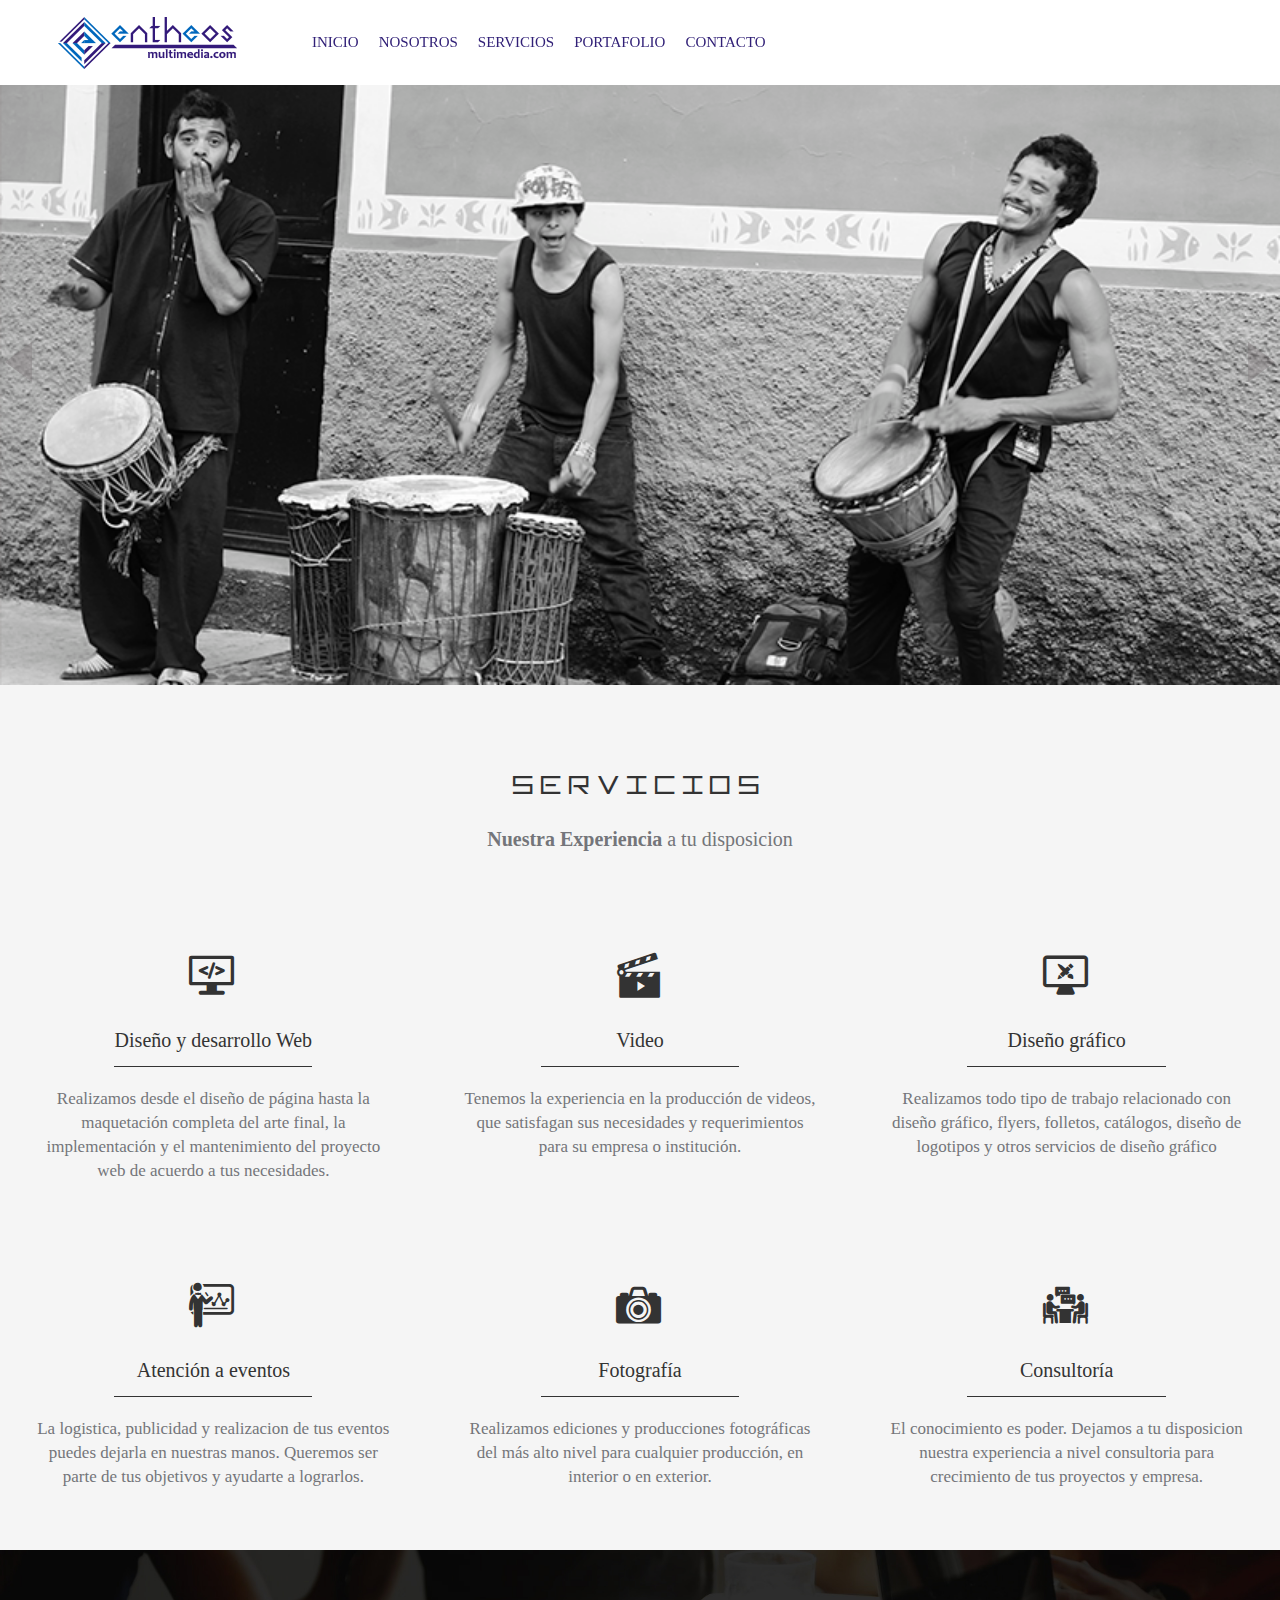
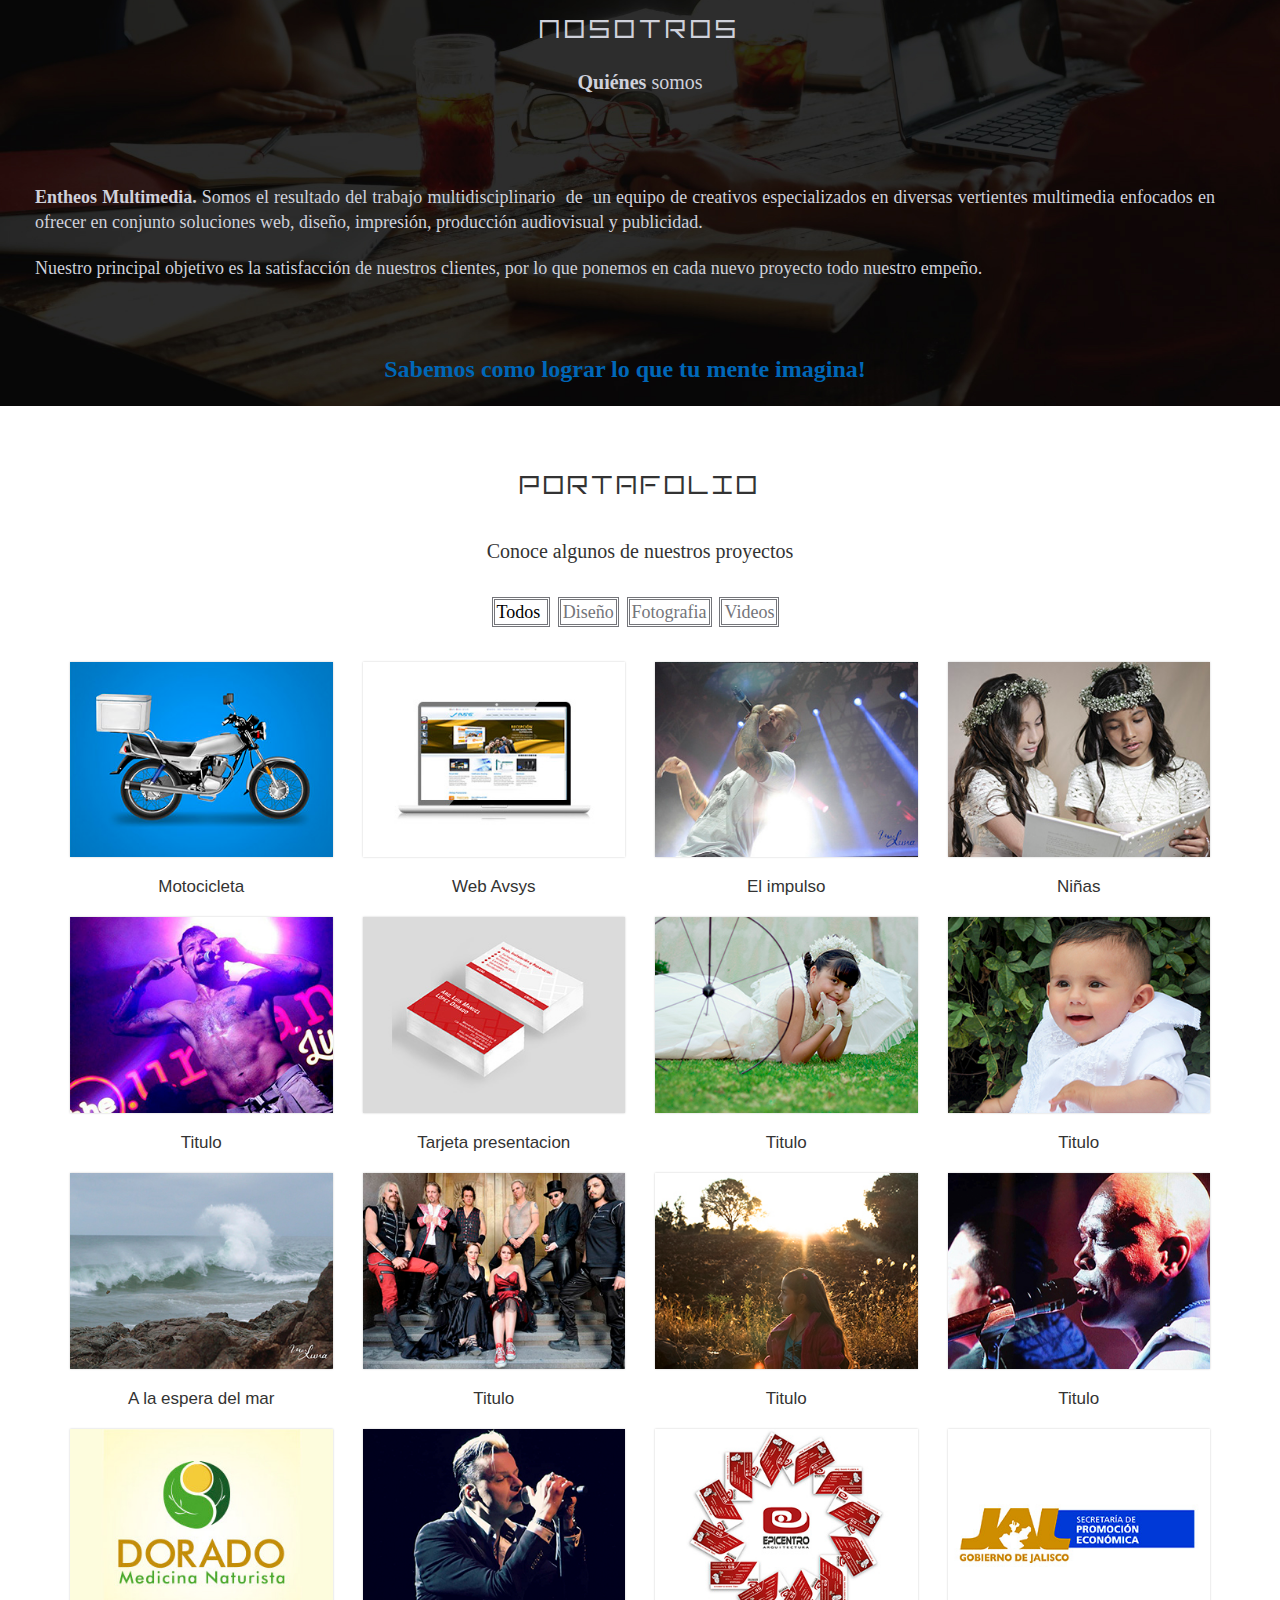
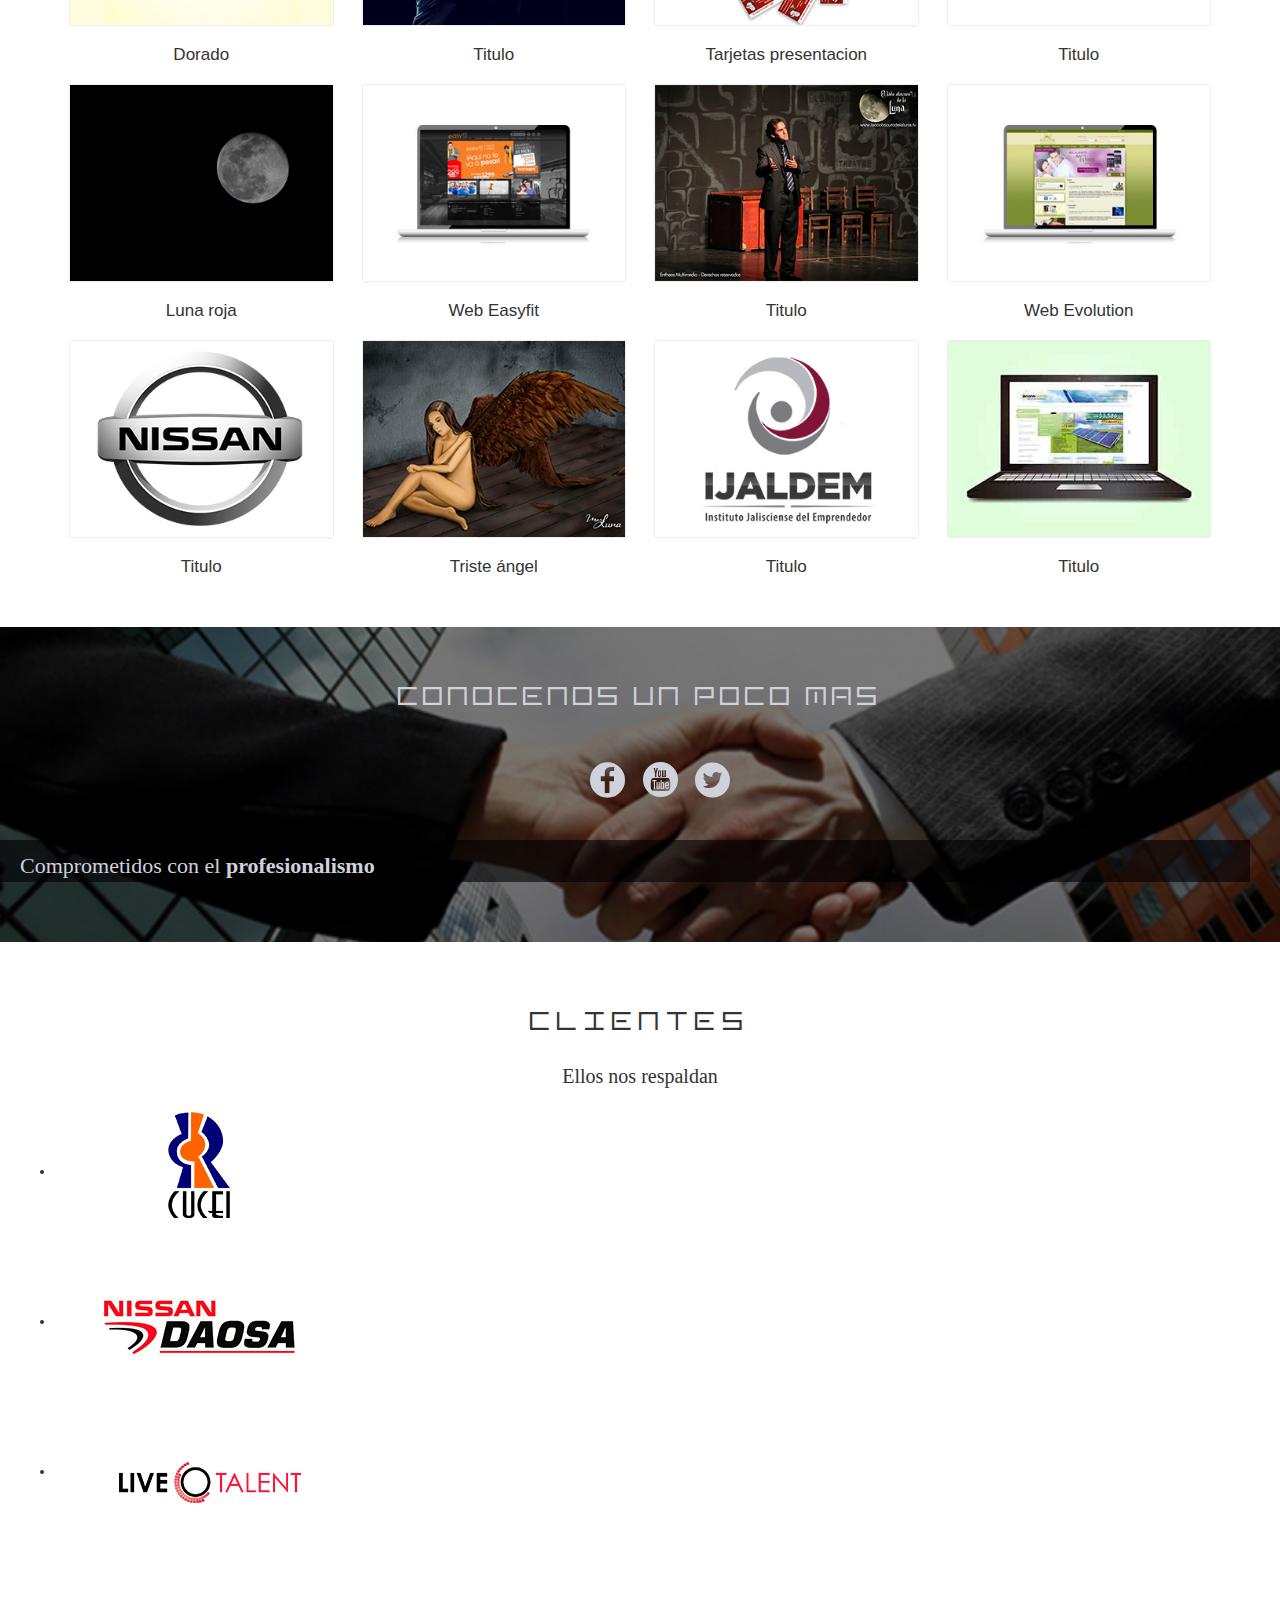
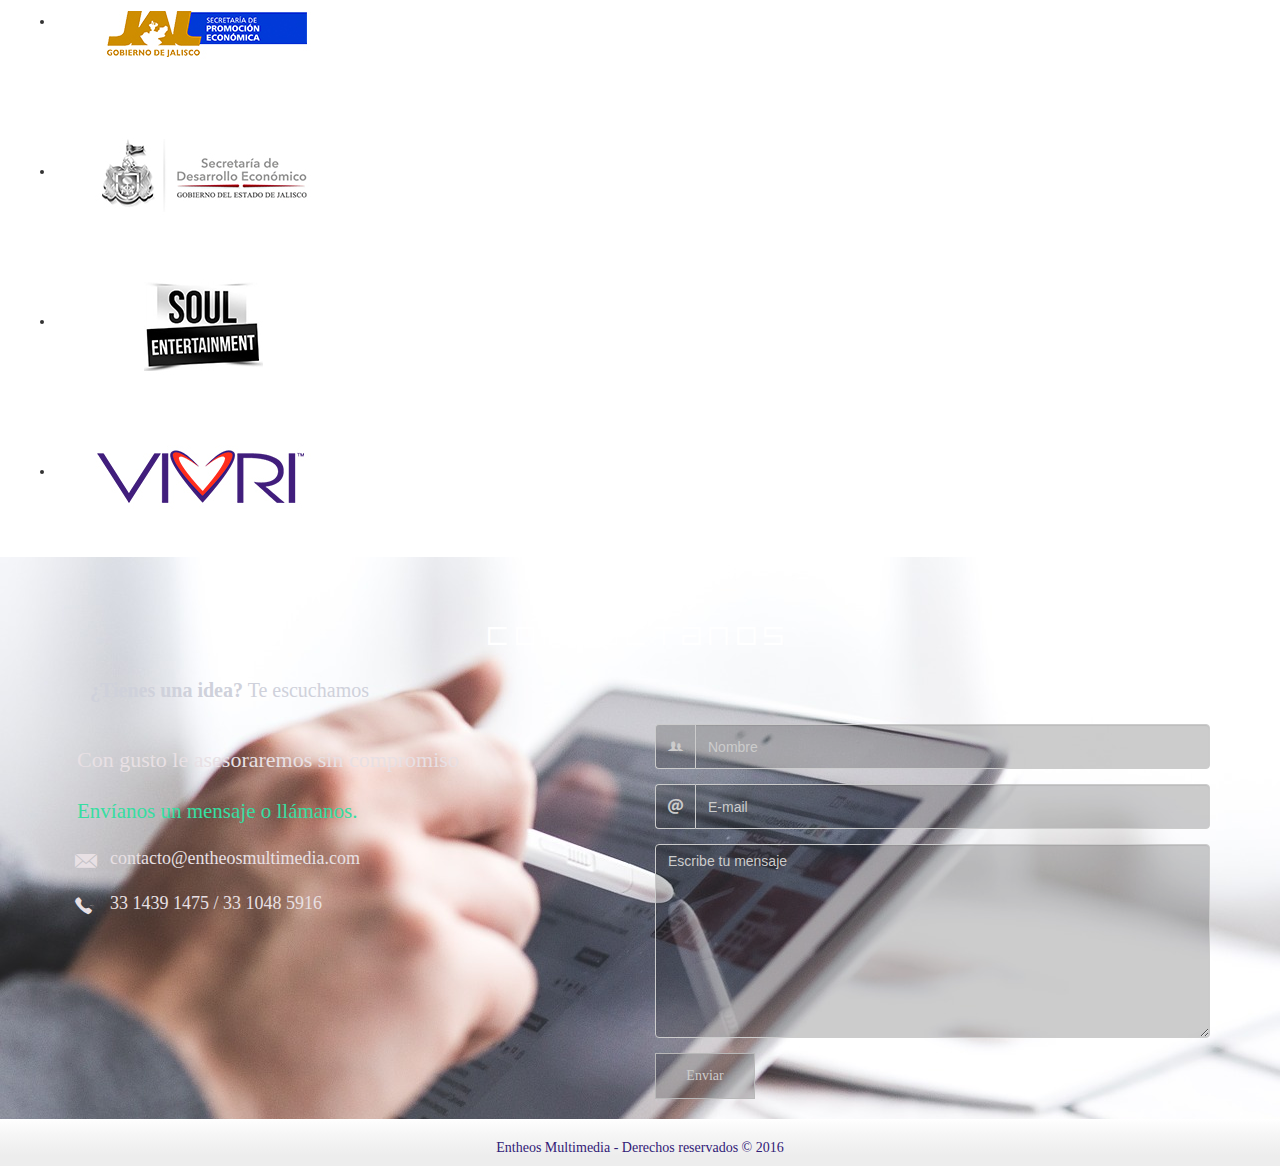
==== index.html @ ba5bb8fc "first commit" ====
﻿ <!DOCTYPE html>
<html lang="en">

  <head>
     <meta name="description" content="" />
    <meta charset="utf-8">
    <meta http-equiv="X-UA-Compatible" content="IE=edge">
    <meta name="description" content="Entheos Multimedia">
    <meta name="viewport" content="width=device-width, initial-scale=1">
    <title>Entheos multimedia</title>

    <!-- vo -->
    <link rel="stylesheet" type="text/css" href="css/jquery.fancybox.css">

    <link href="http://maxcdn.bootstrapcdn.com/font-awesome/4.4.0/css/font-awesome.min.css" rel="stylesheet">
    <!--f  vo -->

    <script src="https://code.jquery.com/jquery-2.2.4.js" integrity="sha256-iT6Q9iMJYuQiMWNd9lDyBUStIq/8PuOW33aOqmvFpqI=" crossorigin="anonymous"></script>
 
     
    <script src="js/jarallax.js"></script>

    <link href="https://maxcdn.bootstrapcdn.com/bootstrap/3.3.7/css/bootstrap.min.css" rel="stylesheet" />
     
    <link rel="stylesheet" type="text/css" href="css/styleSl.css" />
    <link rel="stylesheet" href="css/section.css" />
    <link rel="stylesheet" href="css/responsive.css" />
    <link rel="stylesheet" href="css/fuentes.css" />
    <link rel="stylesheet" href="css/flaticon.css" />
    <link href="css/jquery.bxslider.css" rel="stylesheet" />
     



    <script src="js/JsScript.js"></script>
    <script src="js/main.js"></script><!-- desplaza-->    
    <script src="js/isotope.min.js"></script> <!--botom de galeria -->
    <script src="js/jquery.fancybox.pack.js"></script> <!-- de galeria -->
    <script src="js/mainfancybox.js"></script><!-- de galeria -->


<!-- 
     <style type="text/css">
        .os-animation{
            opacity: 0;
        }
        .os-animation.animated{
            opacity: 1;
        }
    </style>

    <script type="text/javascript">//<![CDATA[
        $(function(){
            function onScrollInit( items, trigger ) {
                items.each( function() {
                var osElement = $(this),
                    osAnimationClass = osElement.attr('data-os-animation'),
                    osAnimationDelay = osElement.attr('data-os-animation-delay');

                    osElement.css({
                        '-webkit-animation-delay':  osAnimationDelay,
                        '-moz-animation-delay':     osAnimationDelay,
                        'animation-delay':          osAnimationDelay
                    });
                    var osTrigger = ( trigger ) ? trigger : osElement;

                    osTrigger.waypoint(function() {
                        osElement.addClass('animated').addClass(osAnimationClass);
                        },{
                            triggerOnce: true,
                            offset: '90%'
                    });
                });
            }
            onScrollInit( $('.os-animation') );
            onScrollInit( $('.staggered-animation'), $('.staggered-animation-container') );
});//]]>
    </script>
-->

  </head>

  <body>
   

    <!-- Navigation -->
    <nav class="navbar navbar-inverse navbar-fixed-top" role="navigation">
      <div class="container co">
        <div class="navbar-header">
          <button type="button" class="navbar-toggle collapsed" data-toggle="collapse" data-target="#bs-example-navbar-collapse-1">
            <span class="sr-only">Toggle navigation</span>
            <span class="icon-bar"></span>
            <span class="icon-bar"></span>
            <span class="icon-bar"></span>
          </button>
          <a class="navbar-brand" href="#">
            <img class="img-responsive" src="images/Logo.png" class="logo" >
          </a>
        </div>

        <div class="collapse navbar-collapse" id="bs-example-navbar-collapse-1">
          <ul class="nav navbar-nav">
            <li class="hid-menu" id="op-ho"><a href="#"> INICIO</a></li>
            <li class="hid-menu" id="op-no"><a href="#"> NOSOTROS</a></li>
            <li class="hid-menu" id="op-se"><a href="#"> SERVICIOS</a></li>
            <li class="hid-menu" id="op-po"><a href="#"> PORTAFOLIO</a></li>
            <li class="hid-menu" id="op-co"><a href="#"> CONTACTO</a></li>
          </ul>
        </div>
      </div>
    </nav>
    <!-- F Navigation -->
    <!--   slideshow -->
    <div class="sp-slideshow">
      <div class="sp-content">
        <ul class="sp-slider clearfix">
          <li class="slide"><img src="images/image2.png"  height="300" width="800" /></li>
          <li class="slide"><img src="images/image2.jpg" height="400" width="800" /></li>
          <li class="slide"><img src="images/imagea2.jpg" height="400" width="800" /></li>
        </ul>
        <div class="left"></div>
        <div class="right"></div>
        </div>   

    </div>
    <!-- F Slideshow -->


    <!--Section servicios-->
  <section   id="services">
      <div class="container-fluid contenedor">
            <div class="row">
                <div class="col-sm-12 col-xs-12">

                   <h1  class="os-animation" data-os-animation="fadeInDown" data-os-animation-delay="1s"  id="title-serv">SERVICIOS</h1>
                   <p  class="os-animation text-center" data-os-animation="fadeInDown" data-os-animation-delay="1s"  id="sub-ser"><span > <strong >Nuestra Experiencia</strong> </span>a tu disposicion</p>

                </div>
             </div>

             <div class="row">

               <div class="col-lg-4 col-md-4  col-sm-4 text-center os-animation" data-os-animation="fadeInUp" data-os-animation-delay="1.5s"  id="box5">
                  <div id="diamond"><i class="icons flaticon-web-programming"></i></div>
                     <span> <h4>Diseño y desarrollo Web</h4><hr id="line-iz"></hr>
                      <p>Realizamos desde el diseño de página hasta la maquetación completa del arte final, la implementación y el mantenimiento del proyecto web de acuerdo a tus necesidades.
                      </p>
                     </span>
                </div>

              <div class="col-lg-4 col-md-4  col-sm-4 text-center os-animation" data-os-animation="fadeInUp" data-os-animation-delay="1.5s" id="box2">
                   <div id="diamond"><i class="icons flaticon-playbutton17"></i></div>
                        <span> <h4>Video</h4><hr id="line-iz"></hr>
                        <p> Tenemos la experiencia en la producción de videos, que satisfagan sus necesidades y requerimientos para su empresa o institución.
                        </p>
                        </span>
                </div>
                <div class="col-lg-4 col-md-4  col-sm-4 text-center os-animation" data-os-animation="fadeInUp" data-os-animation-delay="1.5s" id="box3">
                    <div id="diamond"><i class="icons flaticon-website18"></i></div>
                        <span><h4>Diseño gráfico</h4><hr id="line-iz"></hr>
                         <p> Realizamos todo tipo de trabajo relacionado con diseño  gráfico, flyers, folletos, catálogos, diseño de logotipos y otros servicios de diseño gráfico
                         </p>
                        </span>
                </div>
            </div>


              <div class="row">
           <div class="col-lg-4 col-md-4  col-sm-4 text-center os-animation" data-os-animation="fadeInUp" data-os-animation-delay="1.5s" id="box4">
                   <div id="diamond"><i class="icons flaticon-businessman158" id="box4"></i></div>
            <span> <h4>Atención a eventos</h4><hr id="line-iz"></hr>
            <p>La logistica, publicidad y realizacion de tus eventos puedes dejarla en nuestras manos.
        Queremos ser parte de tus objetivos y ayudarte a lograrlos.
            </p>
           </span>

                 </div>
               <div class="col-lg-4 col-md-4  col-sm-4 text-center os-animation" data-os-animation="fadeInUp" data-os-animation-delay="1.5s" id="box1">
                   <div id="diamond"><i class="icons flaticon-photo226"></i></div>
                     <span> <h4>Fotografía</h4><hr id="line-iz"></hr>
                       <p>Realizamos ediciones y producciones fotográficas del más alto nivel para cualquier producción, en interior o en exterior.
                        </p>
                     </span>

                 </div>
                <div class="col-lg-4 col-md-4  col-sm-4 text-center os-animation" data-os-animation="fadeInUp" data-os-animation-delay="1.5s" id="box6">
                    <div id="diamond"><i class="icons flaticon-men16"></i></div>
          <span> <h4>Consultoría</h4> <hr id="line-iz"></hr>
           <p>El conocimiento es poder. Dejamos a tu disposicion nuestra experiencia a
       nivel consultoria para crecimiento de tus proyectos y empresa.
           </p>
          </span>
                </div>
            </div>
            </div>


  </section>
    <!-- F Section servicios-->
    <!-- Section Quienes-->
  <!-- <div class="jarallax"  style="background-image: url(images/immage3.jpg );"> </div> -->
    <section class="jarallax"  style="background-image: url(images/immage3.jpg );" id="nosotros">
       <div class="container-fluid ">
          <div class="row">
              <div class="col-sm-12 col-xs-12">
                <h1 class="os-animation" data-os-animation="fadeInDown" data-os-animation-delay="1s"  id="title-we">NOSOTROS</h1>
                <p class="text-center os-animation" data-os-animation="fadeInDown" data-os-animation-delay="1.1s"  id="sub-who"><span > <strong >Quiénes</strong> </span>somos</p>

             </div>
           </div>
         <div class="row ">

            <div class="col-xs-12 col-sm-12 os-animation" data-os-animation="fadeInLeft" data-os-animation-delay="1.5s"  id="cont-desc">
                <article class="ar" style="text-align:justify; padding-right:30px; padding-top:58px;">
                    <p   class="artic" style="text-align:justify;"><strong>Entheos Multimedia.</strong> Somos el resultado del trabajo multidisciplinario  de  un equipo de creativos especializados en diversas vertientes multimedia enfocados en ofrecer en conjunto
                     soluciones web, diseño, impresión, producción audiovisual y publicidad.</p>
                    <p class="artic" style="text-align:justify;">Nuestro principal objetivo es la satisfacción de nuestros clientes,
                     por lo que ponemos en cada nuevo proyecto todo nuestro empeño.</p>
                    <br> <br>
                   <p class="text-center os-animation" data-os-animation="fadeInLeft" data-os-animation-delay="2s"  id="artic-p"> <strong>  Sabemos como lograr lo que tu mente imagina!</strong></p>
                 </article>
               </div>
              
           </div>
               </div>
</section>

     <!-- F Section Quienes-->



     <!--Section Portafolio-->
  <section class="filtros">
    <div class="container">
        <div class="row">
            <div class="col-sm-12 col-xs-12" >

             <h1 class="text-center os-animation" data-os-animation="fadeInDown" data-os-animation-delay="1s" id="title-port">PORTAFOLIO</h1>
                     <h2 class="text-center os-animation" data-os-animation="fadeInDown" data-os-animation-delay="1s">Conoce algunos de nuestros proyectos</h2>

                <div class="filter-container isotopeFilters">
                    <ul class="list-inline filter">
                        <li class="active os-animation" data-os-animation="fadeInLeft" data-os-animation-delay="1.5s"><a href="#" data-filter="*">Todos </a><span></span></li>
                        <li class="os-animation" data-os-animation="fadeInLeft" data-os-animation-delay="1.5s"><a href="#" data-filter=".diseno">Diseño</a><span></span></li>
                        <li class="os-animation" data-os-animation="fadeInRight" data-os-animation-delay="1.5s"><a href="#" data-filter=".foto">Fotografia</a><span></span></li>
                        <li class="os-animation" data-os-animation="fadeInRight" data-os-animation-delay="1.5s"><a href="#" data-filter=".video">Videos</a><span></span></li>
                    </ul>
                </div>

            </div>
        </div>
    </div>
</section>

<section class="portafolio">
    <div class="container">
        <div class="row">
            <div class="isotopeContainer">

            <div class="col-xs-6 col-sm-3 isotopeSelector diseno">
                <article class="">
                    <figure>
                       <img src="images/photo-diseno-moto.jpg" alt="">
                        <div class="over-opaci">
                            <div class="inner"></div>
                        </div>

                        <div class="hid">
                           <div class="cont-text">

                               <p class="text-desc">Ilustración digital realista con Photoshop e Ilustrador</p>

                            </div>
                                <div class="cont-hid icon">

                                    <a class="fancybox-pop" rel="diseno" href="images/diseno-moto.jpg"><i class="fa fa-search"></i></a>


                                </div>

                        </div>

                    </figure>
                       <div class="pading"><a>Motocicleta</a></div>

                </article>
            </div>
            <div class="col-xs-6 col-sm-3 isotopeSelector diseno">
                <article class="">
                    <figure>
                       <img src="images/photo-diseno-pagina1.jpg" alt="">
                        <div class="over-opaci">
                            <div class="inner"></div>
                        </div>


                        <div class="hid">
                           <div class="cont-text">

                               <p class="text-desc">Diseño</p>

                            </div>
                                <div class="cont-hid icon">

                                    <a class="fancybox-pop" rel="diseno" href="images/diseno-pagina1.jpg"><i class="fa fa-search"></i></a>


                                </div>

                        </div>

                    </figure>
                       <div class="pading"><a>Web Avsys</a></div>

                </article>
            </div>

             <div class="col-xs-6 col-sm-3 isotopeSelector foto">
                <article>
                    <figure>
                        <img src="images/photo-diseno-calle.jpg" alt="">
                        <div class="over-opaci">
                             <div class="inner"></div>
                        </div>
                        <div class="hid">
                           <div class="cont-text">

                               <p class="text-desc">Concierto de Calle 13</p>

                            </div>
                                <div class="cont-hid icon">

                                    <a class="fancybox-pop" rel="foto" href="images/photo-calle.jpg"><i class="fa fa-search"></i></a>


                                </div>

                        </div>
                    </figure>
                      <div class="pading"><a>El impulso</a></div>

                </article>
            </div>

            <div class="col-xs-6 col-sm-3 isotopeSelector foto">
                <article class="">
                    <figure>
                        <img src="images/photo-entheos-e9.jpg" alt="">
                        <div class="over-opaci">
                            <div class="inner"></div>
                        </div>
                        <div class="hid">
                           <div class="cont-text">


                               <p class="text-desc">Primera Comunion</p>

                            </div>
                                <div class="cont-hid icon">

                                    <a class="fancybox-pop" rel="foto" href="images/entheos-e9.jpg"><i class="fa fa-search"></i></a>


                                </div>

                        </div>

                    </figure>

                    <div class="pading"><a>Niñas</a></div>
                </article>
            </div>


             <div class="col-xs-6 col-sm-3 isotopeSelector foto">
                <article class="">
                    <figure>
                        <img src="images/photo-entheos-e6.jpg" alt="">
                        <div class="over-opaci">
                            <div class="inner"></div>
                        </div>

                        <div class="hid">
                           <div class="cont-text">

                               <p class="text-desc">Descripcion</p>

                            </div>
                                <div class="cont-hid icon">

                                    <a class="fancybox-pop" rel="foto" href="images/entheos-e6.jpg"><i class="fa fa-search"></i></a>


                                </div>

                        </div>

                    </figure>
                     <div class="pading"><a>Titulo</a></div>

                </article>
            </div>
                <div class="col-xs-6 col-sm-3 isotopeSelector diseno">
                <article class="">
                    <figure>
                       <img src="images/photo-diseno-tarjeta.jpg" alt="">
                        <div class="over-opaci">
                            <div class="inner"></div>
                        </div>

                          <div class="hid">
                           <div class="cont-text">

                               <p class="text-desc">Diseño de tarjetas para proyectos en acero inoxidable, aluminio y cristal</p>

                            </div>
                                <div class="cont-hid icon">

                                    <a class="fancybox-pop" rel="diseno" href="images/diseno-tarjeta.jpg"><i class="fa fa-search"></i></a>
                                </div>

                        </div>

                    </figure>
                       <div class="pading"><a>Tarjeta presentacion</a></div>

                </article>
            </div>
               <div class="col-xs-6 col-sm-3 isotopeSelector foto">
                <article class="">
                    <figure>
                        <img src="images/photo-entheos-e15.jpg" alt="">
                        <div class="over-opaci">
                            <div class="inner"></div>
                        </div>

                         <div class="hid">
                           <div class="cont-text">

                               <p class="text-desc">Descripcion</p>

                            </div>
                                <div class="cont-hid icon">

                                    <a class="fancybox-pop" rel="foto" href="images/entheos-e15.jpg"><i class="fa fa-search"></i></a>


                                </div>

                        </div>


                    </figure>
                  <div class="pading"><a>Titulo</a></div>

                </article>
            </div>
            <div class="col-xs-6 col-sm-3 isotopeSelector foto">
                <article class="">
                    <figure>
                        <img src="images/photo-entheos-e12.jpg" alt="">
                        <div class="over-opaci">
                            <div class="inner"></div>
                        </div>

                        <div class="hid">
                           <div class="cont-text">

                               <p class="text-desc">Descripcion</p>

                            </div>
                                <div class="cont-hid icon">

                                    <a class="fancybox-pop" rel="foto" href="images/entheos-e12.jpg"><i class="fa fa-search"></i></a>


                                </div>

                        </div>

                    </figure>
                     <div class="pading"><a>Titulo</a></div>

                </article>
            </div>
                      <div class="col-xs-6 col-sm-3 isotopeSelector foto">
                <article class="">
                    <figure>
                        <img src="images/photo-entheos-e3.jpg" alt="">
                        <div class="over-opaci">
                            <div class="inner"></div>
                        </div>

                        <div class="hid">
                           <div class="cont-text">

                               <p class="text-desc">Fotografía panoramica de la playa San Pancho, Vallarta</p>

                            </div>
                                <div class="cont-hid icon">

                                    <a class="fancybox-pop" rel="foto" href="images/entheos-e3.jpg"><i class="fa fa-search"></i></a>


                                </div>

                        </div>

                    </figure>
                     <div class="pading"><a>A la espera del mar</a></div>

                </article>
            </div>
                 <div class="col-xs-6 col-sm-3 isotopeSelector video">
                <article class="">
                    <figure>
                        <img src="images/video-terion.jpg" alt="">
                        <div class="over-opaci">
                            <div class="inner"></div>
                        </div>
                         <div class="hid">
                           <div class="cont-text">

                               <p class="text-desc">Descripcion</p>

                            </div>
                                <div class="cont-hid icon">

                                    <a class="fancybox-popv" rel="video" href="https://www.youtube.com/embed/kZeywvm3n88?autoplay=1"><i class="fa fa-youtube-play"></i></a>
                                </div>

                        </div>

                    </figure>
              <div class="pading"><a>Titulo</a></div>

                </article>
            </div>

                <div class="col-xs-6 col-sm-3 isotopeSelector foto">
                <article class="">
                    <figure>
                        <img src="images/photo-entheos-e13.jpg" alt="">
                        <div class="over-opaci">
                            <div class="inner"></div>
                        </div>


                         <div class="hid">
                           <div class="cont-text">

                               <p class="text-desc">Descpircion</p>

                            </div>
                                <div class="cont-hid icon">

                                    <a class="fancybox-pop" rel="foto" href="images/entheos-e13.jpg"><i class="fa fa-search"></i></a>


                                </div>

                        </div>


                    </figure>
                 <div class="pading"><a>Titulo</a></div>

                </article>
            </div>
                <div class="col-xs-6 col-sm-3 isotopeSelector foto">
                <article class="">
                    <figure>
                        <img src="images/photo-entheos-e14.jpg" alt="">
                        <div class="over-opaci">
                            <div class="inner"></div>
                        </div>



                        <div class="hid">
                           <div class="cont-text">

                               <p class="text-desc">Descripcion</p>

                            </div>
                                <div class="cont-hid icon">

                                    <a class="fancybox-pop" rel="foto" href="images/entheos-e14.jpg"><i class="fa fa-search"></i></a>


                                </div>

                        </div>

                    </figure>
                 <div class="pading"><a>Titulo</a></div>

                </article>
            </div>
            <div class="col-xs-6 col-sm-3 isotopeSelector diseno">
                <article class="">
                    <figure>
                        <img src="images/photo-diseno-dorado.jpg" alt="">
                        <div class="over-opaci">
                            <div class="inner"></div>
                        </div>

                         <div class="hid">
                           <div class="cont-text">

                               <p class="text-desc">Diseño de logo para consultorio de medicina naturista</p>

                            </div>
                                <div class="cont-hid icon">

                                    <a class="fancybox-pop" rel="diseno" href="images/diseno-dorado.jpg"><i class="fa fa-search"></i></a>


                                </div>

                        </div>

                    </figure>
                   <div class="pading"><a>Dorado</a></div>

                </article>
            </div>
            <div class="col-xs-6 col-sm-3 isotopeSelector foto">
                <article class="">
                    <figure>
                        <img src="images/photo-entheos-e2.jpg" alt="">
                        <div class="over-opaci">
                            <div class="inner"></div>
                        </div>



                        <div class="hid">
                           <div class="cont-text">

                               <p class="text-desc">Descripcion</p>

                            </div>
                                <div class="cont-hid icon">

                                    <a class="fancybox-pop" rel="foto" href="images/entheos-e2.jpg"><i class="fa fa-search"></i></a>


                                </div>

                        </div>

                    </figure>
                    <div class="pading"><a>Titulo</a></div>
                </article>
            </div>

            <div class="col-xs-6 col-sm-3 isotopeSelector diseno">
                <article class="">
                    <figure>
                       <img src="images/photo-diseno-marca.jpg" alt="">
                        <div class="over-opaci">
                            <div class="inner"></div>
                        </div>


                        <div class="hid">
                           <div class="cont-text">

                               <p class="text-desc">Diseño de tarjetas e identidad corporativa</p>

                            </div>
                                <div class="cont-hid icon">

                                    <a class="fancybox-pop" rel="diseno" href="images/diseno-marca.jpg"><i class="fa fa-search"></i></a>


                                </div>

                        </div>

                    </figure>
                         <div class="pading"><a>Tarjetas presentacion</a></div>

                </article>
            </div>
             <div class="col-xs-6 col-sm-3 isotopeSelector video">
                <article class="">
                    <figure>
                        <img src="images/video-secretariapromo.jpg" alt="">
                        <div class="over-opaci">
                            <div class="inner"></div>
                        </div>
                        <div class="hid">
                           <div class="cont-text">

                               <p class="text-desc">Descripcion</p>

                            </div>
                                <div class="cont-hid icon">

                                    <a class="fancybox-popv" rel="video" href="https://www.youtube.com/embed/9D_vmnIuY0o?autoplay=1"><i class="fa fa-youtube-play"></i></a>
                                </div>

                        </div>

                    </figure>
                 <div class="pading"><a>Titulo</a></div>

                </article>
            </div>

            <div class="col-xs-6 col-sm-3 isotopeSelector foto">
                <article class="">
                    <figure>
                        <img src="images/photo-diseno-luna.jpg" alt="">
                        <div class="over-opaci">
                            <div class="inner"></div>
                        </div>
                        <div class="hid">
                           <div class="cont-text">

                               <p class="text-desc">Fotografia nocturna</p>

                            </div>
                                <div class="cont-hid icon">

                                    <a class="fancybox-pop" rel="foto" href="images/photo-luna.jpg"><i class="fa fa-search"></i></a>


                                </div>

                        </div>
                    </figure>
                      <div class="pading"><a>Luna roja</a></div>
                </article>
            </div>

            <div class="col-xs-6 col-sm-3 isotopeSelector diseno">
                <article class="">
                    <figure>
                       <img src="images/photo-diseno-pagina.jpg" alt="">
                        <div class="over-opaci">
                            <div class="inner"></div>
                        </div>

                         <div class="hid">
                           <div class="cont-text">

                               <p class="text-desc">Proyecto Easyfit</p>

                            </div>
                                <div class="cont-hid icon">

                                    <a class="fancybox-pop" rel="diseno" href="images/diseno-pagina.jpg"><i class="fa fa-search"></i></a>


                                </div>

                        </div>

                    </figure>
                        <div class="pading"><a>Web Easyfit</a></div>

                </article>
            </div>

             <div class="col-xs-6 col-sm-3 isotopeSelector foto">
                <article class="">
                    <figure>
                        <img src="images/photo-entheos-e7.jpg" alt="">
                        <div class="over-opaci">
                            <div class="inner"></div>
                        </div>
                       <div class="hid">
                           <div class="cont-text">

                               <p class="text-desc">Descripcion</p>

                            </div>
                                <div class="cont-hid icon">

                                    <a class="fancybox-pop" rel="foto" href="images/entheos-e7.jpg"><i class="fa fa-search"></i></a>


                                </div>

                        </div>

                    </figure>
                    <div class="pading"><a>Titulo</a></div>

                </article>
            </div>

             <div class="col-xs-6 col-sm-3 isotopeSelector diseno">
                <article class="">
                    <figure>
                       <img src="images/photo-diseno-pagina2.jpg" alt="">
                        <div class="over-opaci">
                            <div class="inner"></div>
                        </div>

                          <div class="hid">
                           <div class="cont-text">

                               <p class="text-desc">Diseño</p>

                            </div>
                                <div class="cont-hid icon">

                                    <a class="fancybox-pop" rel="diseno" href="images/diseno-pagina2.jpg"><i class="fa fa-search"></i></a>


                                </div>

                        </div>

                    </figure>
                     <div class="pading"><a>Web Evolution</a></div>

                </article>
            </div>
            <div class="col-xs-6 col-sm-3 isotopeSelector video">
                <article class="">
                    <figure>
                        <img src="images/video-nissan.jpg" alt="">
                        <div class="over-opaci">
                            <div class="inner"></div>
                        </div>

                        <div class="hid">
                           <div class="cont-text">

                               <p class="text-desc">Descripcion</p>

                            </div>
                                <div class="cont-hid icon">

                                    <a class="fancybox-popv" rel="video" href="https://www.youtube.com/embed/on-VHG2S_Zo?autoplay=1"><i class="fa fa-youtube-play" ></i></a>
                                </div>

                        </div>

                    </figure>
                      <div class="pading"><a>Titulo</a></div>

                </article>
            </div>



             <div class="col-xs-6 col-sm-3 isotopeSelector diseno">
                <article class="">
                    <figure>
                       <img src="images/photo-diseno-angel.jpg" alt="">
                        <div class="over-opaci">
                            <div class="inner"></div>
                        </div>

                         <div class="hid">
                           <div class="cont-text">

                               <p class="text-desc">Arte digital</p>

                            </div>
                                <div class="cont-hid icon">

                                    <a class="fancybox-pop" rel="diseno" href="images/diseno-angel.jpg"><i class="fa fa-search"></i></a>
                                </div>

                        </div>

                    </figure>
              <div class="pading"><a>Triste ángel</a></div>

                </article>
            </div>
            <!-- video-->
              <div class="col-xs-6 col-sm-3 isotopeSelector video">
                <article class="">
                    <figure>
                        <img src="images/video-ijaldem.jpg" alt="">
                        <div class="over-opaci">
                            <div class="inner"></div>
                        </div>

                         <div class="hid">
                           <div class="cont-text">

                               <p class="text-desc">Descripcion</p>

                            </div>
                                <div class="cont-hid icon">

                                    <a class="fancybox-popv" rel="video" href="https://www.youtube.com/embed/uCOPPKnajng?autoplay=1"><i class="fa fa-youtube-play"></i></a>
                                </div>



                        </div>

                    </figure>
                     <div class="pading"><a>Titulo</a></div>

                </article>
            </div>

             <div class="col-xs-6 col-sm-3 isotopeSelector diseno">
                <article class="">
                    <figure>
                       <img src="images/photo-diseno-ecotecnia.jpg" alt="">
                        <div class="over-opaci">
                            <div class="inner"></div>
                        </div>

                         <div class="hid">
                           <div class="cont-text">

                               <p class="text-desc">Diseño gráfico y programación basica</p>

                            </div>
                                <div class="cont-hid icon">

                                    <a class="fancybox-pop" rel="diseno" href="images/diseno-ecotecnia.jpg"><i class="fa fa-search"></i></a>


                                </div>

                        </div>

                    </figure>
                       <div class="pading"><a>Titulo</a></div>

                </article>
            </div>


            </div>
        </div>
    </div>
</section>



  <!-- F PORTAFOLIO-->
    <!--conocenos-->

       <section class="jarallax"  style="background-image: url(images/consultoria-empresarial.jpg" id="conocenos">
          <div class="container-fluid contenedor">
              <div class="row">
                  <div class="col-sm-12 col-xs-12">
                       <h1 class="os-animation" data-os-animation="fadeInDown" data-os-animation-delay="1.2s"  id="title-conoc">CONOCENOS UN POCO MAS</h1>
                       <!-- red social -->
                  </div>
              </div>
                  <div class="col-sm-12 col-xs-12">
                      <div class="row">
                       <ul class="text-center" id="social" >
                         <li class="hvr-float os-animation" data-os-animation="rollIn" data-os-animation-delay="1.6s" ><a target="_blank" href="https://www.facebook.com/ladoobscurodelaluna"><span class="face flaticon-facebook44"></span></a></li>
                         <li class="hvr-float os-animation" data-os-animation="rollIn" data-os-animation-delay="1.6s"><a target="_blank" href="https://www.youtube.com/user/EntheosMultimedia"><span class="you flaticon-youtube30"></span></a></li>
                         <li class="hvr-float os-animation" data-os-animation="rollIn" data-os-animation-delay="1.6s"><a target="_blank" href="https://twitter.com/darksidemoontv"><span class="twi flaticon-twitter"></span></a></li>

                       </ul>
                  </div>
              </div>
         <div class="col-sm-12 col-xs-12">
              <div class="row">
                <div class="os-animation" data-os-animation="fadeInLeft" data-os-animation-delay="2.2s"  id="sub-conocenos">
                    <p id="articl" style="text-align:justify;font-size:22px; padding-top:10px; color:#cfd1db;">Comprometidos con el
                    <strong style="font-size:22px;">profesionalismo</strong></p>
                 </div>
             </div>
           </div>
           </div>
      </section>

  <!--F conoceno--->
 
  <section id="clientes">
      <div class="container-fluid">
            <div class="row">
                <div class="col-sm-12 col-xs-12">
                 <h1  class="os-animation" data-os-animation="fadeInDown" data-os-animation-delay="2.4s"   id="title-client"> CLIENTES</h1>
                 <h2 class="os-animation" data-os-animation="fadeInDown" data-os-animation-delay="2.4s"  id="subt-cli">Ellos nos respaldan</h2>
                </div>
            </div>
            <div class="row">
                <div class="col-sm-12 col-xs-12">
                     <ul class="bxslider">
                        <li><img class="bxsl" src="images/cucei.jpg" /></li>
                        <li><img class="bxsl" src="images/daosa.jpg" /></li>
                        <li><img class="bxsl" src="images/live.jpg" /></li>
                        <li><img class="bxsl" src="images/promocion.jpg" /></li>
                        <li><img class="bxsl" src="images/secretaria.jpg" /></li>
                        <li><img class="bxsl" src="images/soul.jpg" /></li>
                         <li><img class="bxsl" src="images/vivri.jpg" /></li>
                     </ul>
                </div>
            </div>
        </div>



  </section>
   
 



  <!-- contacto-->

     <section class="container-fluid jarallax"  style="background-image: url(images/immage5.jpg);" id="contacto">
          <div class="container" >
            <h1 class="os-animation" data-os-animation="fadeInDown" data-os-animation-delay="2.6s" id="title-contacto"> Contactanos</h1>
            <p class="os-animation" data-os-animation="fadeInDown" data-os-animation-delay="2.6s" id="sub-contac"><span > <strong >¿Tienes una idea?</strong></span> Te escuchamos</p>


          <div class="row">
           <div   class="col-lg-6 col-md-6  os-animation" data-os-animation="fadeInLeft" data-os-animation-delay="2.9s"  >
             <div id="contact-titles">
               <p id="title-contact">Con gusto le asesoraremos sin compromiso </p>
               <p id="sub-title-contact"> Envíanos un mensaje o llámanos.</p>
             </div>
             <div class="contact-title ">
               <span> <i class="flaticon-envelopes5"></i>  </span>

               <p class="title-lead">contacto@entheosmultimedia.com</p>

             </div>
             <div class="contact-title">
               <span> <i class="flaticon-hangphone"></i>
               <p class="title-lead">33 1439 1475 / 33 1048 5916</p></span>
             </div>
           </div>
           <!--fin datos-->

            <div class="col-lg-6 col-md-6 os-animation" data-os-animation="fadeInRight" data-os-animation-delay="2.9s"   >
           <form name="Contacto" method="post" action="contacto.php">
                 <div class="form-group">
              <div class="input-group">
                <span class="input-group-addon flaticon-useravatar4 trans-form"  ></span>
                <input type="text" class="form-control trans-form" placeholder="Nombre" id="name" name="name" title="Se necesita un nombre" required>
              </div>
            </div>
            <div class="form-group">
              <div class="input-group">
                <span class="input-group-addon  flaticon-symbol20 trans-form"></span>
                <input type="email" class="form-control trans-form" placeholder="E-mail" name="email" required>
              </div>
            </div>
            <div class="form-group">
            <textarea class="form-control trans-form" rows="9"  name="mensaje" id='mensaje' placeholder="Escribe tu mensaje"></textarea>
            </div>
            <button type="button submit" id="boton"  name="submit" value="Enviar">Enviar </button>


             </form>
           </div>
       </div>
       </div>
     </section>

 <!--F  contacto -->


   <footer id="footer">

            <div class="container">
                <div class="row">
                    <div class="col-lg-12">
                          <h1  class="text-center" id="foot">Entheos Multimedia - Derechos reservados © 2016</h1>
                    </div>
                </div>
            </div>

    </footer>
<!--f FOOTE-->
 
  
   <script type="text/javascript" src="js/jquery.bxslider.min.js"></script>

   <script type="text/javascript">

   $(document).ready(function(){

    var width = $(window).width();

    if (width < 500) {
        $('.bxslider').bxSlider({
          minSlides:1,
          maxSlides: 1,
          slideWidth: 270,
          slideMargin:1,
          captions: true,
                 auto:true
        });
    }
         else if (width <500) {
        $('.bxslider').bxSlider({
          minSlides:1,
          maxSlides: 2,
          slideWidth: 200,
          slideMargin:1,
          captions: true,
                 auto:true
        });
    }
     else if (width <725) {
        $('.bxslider').bxSlider({
          minSlides:1,
          maxSlides: 2,
          slideWidth: 260,
          slideMargin:1,
          captions: true,
                 auto:true
        });
    }
      else if (width <840) {
        $('.bxslider').bxSlider({
          minSlides: 2,
          maxSlides: 3,
          slideWidth: 200,
          slideMargin:1,
          captions: true,
           moveSlides: 1,
           auto:true
        });
    }
     else if (width <1040) {
        $('.bxslider').bxSlider({
          minSlides: 2,
          maxSlides: 3,
          slideWidth: 280,
          slideMargin:10,
          captions: true,
           moveSlides: 1,
           auto:true
        });
    } else if (width < 1225) {
        $('.bxslider').bxSlider({
          minSlides: 3,
          maxSlides: 4,
          slideWidth: 265,
          slideMargin:0,
          captions: true,
             auto:true
        });
    } else {
        $('.bxslider').bxSlider({
           mode: 'horizontal',
    slideWidth: 250,
    minSlides: 1,
    maxSlides: 5,
    slideMargin: 0,
    moveSlides:1,
    pager:false,
    controls:true,
    moveSlides: 1,
           auto:true
        });
    }


     });
   </script>

 

   <script type="text/javascript">
     /* init Jarallax */
     $('.jarallax').jarallax({
       speed: 0.5,
       imgWidth: 1366,
       imgHeight: 768
     })
   </script>
   
  </body>
</html>
---- css/styleSl.css ----
.left, .right{
	position: absolute;
	cursor: pointer;
	top: 45%;
	-webkit-transform: translateY(-45%);
	-ms-transform: translateY(-45%);
	transform: translateY(-45%);
	width: 0px;
	height: 0px;
	margin: 5px;
	opacity: 0.4;
	transition: all .5s ease-in;
	-webkit-transition: all .5s ease-in;
}
.left{
	left: 0px;
	border-top: 20px solid transparent;
	border-bottom: 20px solid transparent;
	border-right: 27px solid  #7d7577 ;
}
.right{
	right: 0px;
	border-top: 20px solid transparent;
	border-bottom: 20px solid transparent;
	border-left: 27px solid #7d7577;
}
.left:hover, .right:hover{
	opacity: 1 ;
}


.sp-slideshow {
    position: relative;
	margin:  0px auto;
	width: 100%;
	 
	height: 600px;
 top: 85px;/*tambien container services*/
}

.sp-content {
    background: #7d7577 url(../images/grid.png) repeat scroll 0 0;
	position: relative;
	width: 100%;
	height: 100%;
	overflow: hidden;
}
 .sp-slideshow input {
   
	display:none;
}

.sp-slider {
    position: relative;
	left: 0;
 
    width: 500%;
	height: 100%;
	list-style: none;
    margin: 0;
	padding: 0;
    -webkit-transition: left ease-in 0.8s;
    transition: left ease-in 0.8s; 
	
	
	  
}

.sp-slider > li {
	color: #fff;
	width: 20%;
	-o-box-sizing: border-box;
	-ms-box-sizing: border-box;
	box-sizing: border-box;
	height: 100%;

    float: left;
	text-align: center;
	opacity: 1;
    -webkit-transition: opacity ease-in 0.4s 0.8s;
    transition: opacity ease-in 0.4s 0.8s; 
}
.sp-slider > li img{
	 
	display: block;
	margin: 0 auto;
	 height: 100%;
	/*max-height: 100%;*/
	max-width: 100%;
   width: 100%;
}
@media screen and (max-width:722px) {
  

/**slider */
  img{
    height: 100%;
  }
}
 

 
@media screen and (max-width: 840px){
	.sp-slideshow { height: 345px; }
}
@media screen and (max-width: 680px){
	.sp-slideshow { height: 285px; }
}
@media screen and (max-width: 560px){
	.sp-slideshow { height: 235px; }
}
@media screen and (max-width: 320px){
	.sp-slideshow { height: 158px; }
}
---- css/section.css ----
/*<!-----------------------------menu------------------------------>*/

.navbar {
    
    border: 0px solid transparent;
}
.navbar-nav {
  margin:22px 30px;
	  margin-left: 60px;
}
.navbar-brand {
  float: left;
  padding: 15px   2px;
  
}
 
.nav > li > a {
   
  padding: 10px 10px;
}

.navbar-inverse .navbar-nav > li > a {
    color:#312077;
	font-family: CANDARA;
	font-size: 15px;
}
.navbar-inverse .navbar-nav > li > a:hover,
.navbar-inverse .navbar-nav > li > a:focus {
  color:   #0067b8;
	 
  background-color: transparent;
}
.navbar-inverse {
   
	background:rgb(255,255,255);
    background: transparent\9;
    background:rgba(255,255,255,.9);
    filter:progid:DXImageTransform.Microsoft.gradient(startColorstr=#e5FFFFFF,endColorstr=#e5FFFFFF);
    zoom: 1;
	 z-index: 11; 
 }
.navbar-header { 
	 background-color:transparent;}


.navbar-inverse .navbar-toggle:hover,
.navbar-inverse .navbar-toggle:focus {
  background-color: transparent;
}
 
.navbar-inverse .navbar-toggle {
  border-color:transparent;
}
  .navbar-inverse .navbar-toggle .icon-bar {
  background-color: #312077;
}


.navbar-toggle {
   
  padding: 9px 7px;
  margin-top: 26px;
  margin-right: 15px;
  margin-bottom: 26px;
  border: 0px solid transparent;
 
}*/

.co {
	 margin-left: 230px;
	 
}
 

	  
 @media (max-width: 767px) {
	.navbar-inverse .navbar-nav > li > a {
    color:white;
 
}
.navbar-inverse {
     background-color:transparent;
	 border-color: transparent;}
.navbar-nav {
       margin-left:  -14px;
	   margin-top: 0px;
	   margin-bottom: 0px;
	  
}.navbar-collapse {
      max-height: 340px;
      padding-right: 15px;
      padding-left: 15px;
      overflow-x: visible;
      border-top: 1px solid transparent;
      box-shadow: inset 0 1px 0 rgba(255, 255, 255, 0.1);
      -webkit-overflow-scrolling: touch;
       background: rgba(49, 32, 119, 0.7);
}
.navbar-header { 
    background: rgba(255, 255, 255, 0.9);}
	 
}


@media (max-width: 978px) {
  .his {
   display: none;
	  visibility:hidden;
}
 
}
 

 
/*<!----------------------------- f menu------------------------------>*/
/*<!---------------- portafolio -----------------------> */
#title-port {
	font-size: 2.5em;
	  
	 
	letter-spacing: 3px;
	font-family: typeone;
	transition:background 0.3s linear;
	
}

.portafolio {
    padding-bottom:30px;
}

.filtros {
	padding-top:40px;
}


.filter-container {
    text-align:center;
    padding:20px;
		
}

 
ul.filter  li a {
  border: double;
	border-color: #74757A;
	padding: 2px 2px 2px 2px;
   
} 
 
ul.filter > li > a {
	font-family: CANDARA;
   color:#74757A;
    font-size:18px;
	
    line-height:40px;
		
}

ul.filter > li > a:hover,ul.filter > li > a:focus {
    text-decoration:none;
    color:#333333;
     
		
     
}

ul.filter > li.active a {
    color:black;
		
}

ul.filter > li span {
    
    display:inline-block;
    margin:0 2px;
}

.filtros .filter-container .filter > li {
    padding:0;
    margin:0;
		
}

.filtros h1 {
    text-align:center;
}

.portafolio figure {
    float:left;
    width:100%;
    position:relative;
}

.portafolio figure img {
    width:100%;
    height:auto;
}


.portafolio figure:hover .hid {
    opacity:1;
    visibility:visible;
}

.portafolio figure:hover .over-opaci {
    opacity:.8;
    visibility:visible;
}

.portafolio figure .over-opaci {
    z-index:1;
    -webkit-transition:all .2s ease-in-out;
    -moz-transition:all .2s ease-in-out;
    -o-transition:all .2s ease-in-out;
    transition:all .2s ease-in-out;
    position:absolute;
    top:0;
    left:0;
    opacity:0;
    visibility:hidden;
    width:100%;
    height:100%;
     
}

.portafolio figure .over-opaci .inner   {
    position:absolute;
    left:0;
    right:0;
    bottom:0;
    top:0;
    margin:0px; /*  margin:11px*/
      background:rgb(0,0,1);
    background: transparent\9;
    background:rgba(0,0,1,0.9);
    filter:progid:DXImageTransform.Microsoft.gradient(startColorstr=#19000001,endColorstr=#19000001);
  zoom: 1;}

.portafolio figure .hid {
    z-index:2;
    transition:all .2s ease-in-out;
    position:absolute;
    top:0;
    left:0;
    opacity:0;
    visibility:hidden;
    width:100%;
    height:100%
}

 
.cont-text,.cont-hid {
	 
	width:100%;
 
	 
}

 
.portafolio .pading {
    text-align:center;
    float:left;
    width:100%;
    font-size:17px;
    line-height:20px;
    padding:20px 0 20px 0;
}

.portafolio .pading a {
    color:#333333;
	text-decoration: none;
}
.portafolio figure .cont-text  {
	 margin: 0px 0px;
	width:100%;
 
	 
}
.cont-text p.text-desc {
	 
     font-family: CANDARA;
     text-align: center;
     font-size:14px;
     color: whitesmoke;
     line-height:20px;
}

.portafolio figure .cont-hid  {
    width:100%;
 
            
}

.portafolio figure .cont-hid.icon {
    text-align:center;
 
 
}
.portafolio figure .cont-hid.icon a {
    width:40px;
    height:40px;
    line-height:40px;
    display:inline-block;  
    text-decoration:none;
    font-size:20px;
	background:rgba(0,0,0,0.5);
    color:#fff;
     
   -webkit-border-radius: 5px;
	   -moz-border-radius: 5px;
	        border-radius: 5px;
}
 

.isotopeSelector img {
    -webkit-transition:all .4s ease;
    -moz-transition:all .4s ease;
    -ms-transition:all .4s ease;
    -o-transition:all .4s ease;
    transition:all .4s ease
}
 
.isotopeSelector figure {
    overflow:hidden;
}

.isotopeSelector figure {
    box-shadow:0 0 2px rgba(0,0,0,0.2);
}
 

.demo-colored-wrap {
	background:#ecf0f1;
}
/*<!---------------- f portafolio -----------------------> */
/*<!---------------- #F5F5F5 SERVICIOS -----------------------> */
 
 #diamond {
	 width:0; 
	 height:0; 
	 border:50px solid transparent;  
	 border-bottom-color: #F5F5F5; 
	 position:relative; top:-10px;
	 margin: auto;
	 
} 
#diamond:after {
	content:''; 
	position:absolute; left:-50px; 
	top:50px; 
	width:0; 
	height:0; 
	border:50px solid transparent; 
	border-top-color: #F5F5F5; 
 }   
 
 .flaticon-photo226, .flaticon-playbutton17, .flaticon-website18,
 .flaticon-men16, .flaticon-businessman158, .flaticon-web-programming{
   
    position:relative; top:20px;
    z-index:10; 
    margin-left: -24px;
	 
}
 
 

#services {
	width: 100%;
	height:auto;
	margin-top:85px; 
	background-color: #0a3961;;
}


#title-serv {
	padding-top:60px;
	letter-spacing: .5vw;
	overflow: hidden;
	color:#333333;
	word-wrap: break-word;
	font-size: 2.6em;
	font-family: typeone;
}

h1 {
	text-align: center;
	font-size: 20px;
	color:#333333 ;
}
 
#line-iz {
	width: 50%;
	margin: auto;
	margin-top: 15px; 
	 
	border-color: #333333;
}

#sub-ser{
	 color:#74757A;
	 font-size: 20px;
	 font-family: CANDARA;
}

h2 {
	text-align: center;
	font-size: 20px;
	padding-top: 15px;
	font-family: CANDARA;
}
.contenedor {
	 padding-bottom:  40px;
 
}

h4 {
	 
	font-size: 20px;
	margin-top: 45px;
	color:#333333;
	font-family: CANDARA;
}
#box1:hover #line-iz ,
#box2:hover #line-iz ,
#box3:hover #line-iz , 
#box4:hover #line-iz ,
#box5:hover #line-iz , 
#box6:hover #line-iz {
	 
	border-color:#E3E3E3;
}
#box1:hover h4,
#box1:hover p,   
#box2:hover h4,
#box2:hover p,  
#box3:hover h4,
#box3:hover p , 
#box4:hover h4,
#box4:hover p, 
#box5:hover h4,
#box5:hover p , 
#box6:hover h4,
#box6:hover p 
{
	color:#E3E3E3;
	 
 }
p {
	 
	font-size: 17px;
    color:#74757A;
	margin: 20px;
	font-family: CANDARA;
}

div#box3,
div#box4,
div#box1,
div#box2,
div#box3,
div#box4,
div#box5,
div#box6,
div#box7,
div#box8 {
	margin-top: 10px;
	transition:background 0.3s linear;
	border-radius:1px;
	
}

 

div#box1:hover,
div#box2:hover,
div#box3:hover,
div#box4:hover,
div#box5:hover,
div#box6:hover,
div#box7:hover,
div#box8:hover {
	 
	background-color: rgba(0, 0, 0, 0.7);
	cursor: pointer;
}

.icons {
	color:#ededed;
}

#services,
#contservices,
#cont-title-serv
 {
	 background-color:#F5F5F5;    
}

 
/*<!----------------  F SERVICIOS -----------------------> */

/*------------------nosotros---------------------------*/
 
 
#nosotros {
	height: auto;
	 
	 
}


 
 #sub-who{
    
    font-size: 20px;
    font-family: CANDARA;	 
    color: #CFD1DB;
    

}

#cont-desc {
	 margin-top: 10px;
     
	 height: auto;
	  
       }

#img-who{
  -webkit-background-size: cover;
    -moz-background-size: cover;
    -o-background-size: cover;
    background-size: cover;
	 bottom: 0;
	/*
    bottom: 0;
    position: absolute;
    height: auto;
    width: 100%;*/
}
#artic-p{
	color: #0067B8;
	font-size: 24px;
	margin-top: 10px;
}
.artic{
	color: #CFD1DB;
	margin-top: 0px;
	font-size: 18px;
	font-family: CANDARA;
}
#title-we {
	font-size: 2.5em;
	margin-bottom: 0px;
	padding-top: 40px;
	letter-spacing: 4px;
	font-family: typeone;
    color: #CFD1DB;
}

 .jarallax {
	 
     position: relative;
     -webkit-background-size:cover;
    -moz-background-size:cover;
    -o-background-size:cover;
    background-size:cover;
    background-repeat: no-repeat;
    background-position:center;
    height: auto;
}
/*------------------f nosotros---------------------------*/
 
/*<!---------------- conocenos -----------------------> */
#conoce {
	 
	height: 340px;
    margin-top: -20px;
}
#sub-conocenos{
 
  margin-left: -15px;
    width:100%;
 	height: auto;
    background:rgb(0,0,1);
    background: transparent\9;
    background:rgba(0,0,1,.6);
    filter:progid:DXImageTransform.Microsoft.gradient(startColorstr=#66000001,endColorstr=#66000001);
    zoom: 1;
}
#conocenos {
	width: 100%;
	height: auto;
	transition:background 0.3s linear;
  

}
#conocenos:hover {
	
    background:rgb(0,0,1);
    background: transparent\9;
    background:rgba(0,0,1,.4);
    filter:progid:DXImageTransform.Microsoft.gradient(startColorstr=#66000001,endColorstr=#66000001);
    zoom: 1;
 
}

#social {
	list-style: none;
	text-align: center;
    margin-top: -20px;
    margin-bottom:15px;
  
}

#social li a {
    color:#cfd1db;
 
	text-decoration: none;
	transition:background 0.3s linear;
 
}

 
#social li {
	display: inline-block;
    padding: 0 7px;
  
} 
.hvr-float {
  display: inline-block;
  vertical-align: middle;
  transform: translateZ(0);
  box-shadow: 0 0 1px rgba(0, 0, 0, 0);
  backface-visibility: hidden;
  -moz-osx-font-smoothing: grayscale;
  transition-duration: 0.3s;
  transition-property: transform;
  transition-timing-function: ease-out;
}
.hvr-float:hover,
.hvr-float:focus,
.hvr-float:active {
     transform: translateY(-5px);
}


#title-conoc {
	font-size: 2.5em;
	margin-bottom:60px;
	padding-top: 30px;
	letter-spacing: 4px;
	font-family: typeone;
	transition:background 0.3s linear;
	color:#cfd1db;
}
 /*<!----------------  f conocenos -----------------------> */

/*<!----------------  cliente -----------------------> */
#clientes{
	 
	 height:auto; 
	 
}

 

#title-client{
	padding-top: 40px;
	letter-spacing: .5vw;
	overflow: hidden;
	color: #333333;
	word-wrap: break-word;
	font-size: 2.5em;
	font-family: typeone;
	 
}

#subt-cli{
	margin-top: 10px;
}

/*<!----------------  f cliente -----------------------> */

/*<!----------------  contacto -----------------------> */
 .form-control:focus {
 
  border-color: #B8B8B8;
  outline: 0;
  -webkit-box-shadow: inset 0 0px 0px rgba(0,0,0,0), 0 0 0px rgba(0, 0, 0, 0);
   box-shadow: inset 0 0px 0px rgba(0,0,0,0), 0 0 0px rgba(0, 0, 0, 0);
}
.form-control {
  
   height: 45px;
   line-height: 1.42857143;
   color:#CCCCCC;;
  
}
.form-control::-webkit-input-placeholder {
   color:#CCCCCC;
	 
}
.form-control:-ms-input-placeholder {
    color:#CCCCCC;
}

.form-control::-moz-placeholder {
    color:#CCCCCC;
    opacity: 1;
}

 .trans-form {
	  
     outline: none;
     background: inherit; 
	 background:rgb(0,0,0);
     background: transparent\9;
     background:rgba(0,0,0,0.2);
    filter:progid:DXImageTransform.Microsoft.gradient(startColorstr=#4c000000,endColorstr=#4c000000);
    zoom: 1;
    
  
 	
}
#boton:focus,
#boton.focus {
  color: #666666;
  
   
}

 
 
 #boton {
	border: 1px solid  #B8B8B8;
    outline: none;
	color:#CCCCCC;
  	padding: 12px;
	width: 100px;
	font-family: CANDARA;
    background: inherit; 
	background:rgb(0,0,0);
    background: transparent\9;
    background:rgba(0,0,0,0.2);
    filter:progid:DXImageTransform.Microsoft.gradient(startColorstr=#4c000000,endColorstr=#4c000000);
    zoom: 1;
}
#sub-contac{
 
    color: #cfd1db;
	font-size: 20px;
	font-family: CANDARA;

}
#contacto {
	
	 
	padding-bottom: 20px;
    background:rgb(51,51,51);
    background: transparent\9;
    background:rgba(51,51,51,0.5);
    filter:progid:DXImageTransform.Microsoft.gradient(startColorstr=#b2333333,endColorstr=#b2333333);
    zoom: 1;
}

 
#title-contacto {
    padding-top:40px;
	letter-spacing: .5vw;
	overflow: hidden;
	color: white;
	word-wrap: break-word;
	font-size: 2.5em;
	font-family: typeone;
}
 
#title-contact {
	font-size: 22px;
	text-align: left;
	margin-left: 7px;
	color: #E8E0E4;
	font-family: CANDARA;
}
#sub-title-contact{
	font-size: 21px;
	text-align: left;
	margin-left: 7px;
	color: #36dea1;
	font-family: CANDARA;
}

.contact-title {
	text-align: center;
	width: auto; 
	word-wrap: break-word; 
}

.title-lead {
	
	text-align: left;
	font-size: 18px;
	padding-left: 20px;
	color: #E8E0E4; 
	font-family: CANDARA;
}

div .contact-title span i {
	display: block; 
	float: left;
	color: #E8E0E4;
}



/*<!----------------  f contacto -----------------------> */


/*--------------------bton----------------------->*/

.scrollup {
	width: 60px;
	height: 70px;
	text-indent: -9999px;
	opacity: 0.6;
	position: fixed;
	bottom: 50px;
	right: 10px;
	display: none;
	background: url('../img/icontop.png') no-repeat;
}


/*--------------------f bton-----------------------*/
 


/*------------------ footer ------------------------*/
#footer {
	 
 	
background: rgba(255,255,255,1);
background: -webkit-gradient(left top, left bottom, color-stop(0%, rgba(255,255,255,1)), color-stop(32%, rgba(246,246,246,1)), color-stop(78%, rgba(237,237,237,1)), color-stop(79%, rgba(237,237,237,1)));
background: -webkit-linear-gradient(top, rgba(255,255,255,1) 0%, rgba(246,246,246,1) 32%, rgba(237,237,237,1) 78%, rgba(237,237,237,1) 79%);
background: linear-gradient(to bottom, rgba(255,255,255,1) 0%, rgba(246,246,246,1) 32%, rgba(237,237,237,1) 78%, rgba(237,237,237,1) 79%);
filter: progid:DXImageTransform.Microsoft.gradient( startColorstr='#ffffff', endColorstr='#ededed', GradientType=0 );
 
}

 

#foot {
	font-size: 12px;
	padding-top: 15px; 
	font-size: 14px;
	padding-top: 1px;
	color: #312077;
}
/* f footer */
---- css/responsive.css ----
/*******************QUIENES SOMOS*******************************/
@media screen and (max-width:1187px) and (min-width:768px) {

}
/*
@media screen and (max-width:836px) {
  #nosotros {
	height: 700px;
 
	 
}
}
@media screen and (max-width:722px) {
  #cont-who{
	width:100%;
  }
#cont-log {
  
  height: 540px;
  width: 100%;
  
   
}  #cont-desc {
   width: 100%;
    position: absolute;
   margin-top: 130px;
  }     

#nosotros {
  height: 1270px;}

 

@media screen and (max-width:646px) {
  #nosotros {
  height: 1190px;}
 

}
@media screen and (max-width:468px) {
  #nosotros {
  height: 1130px;}
  #artic-p{
	 
	font-size: 20px;
	 
}


}
@media screen and (max-width:336px) {
  #nosotros {
  height: 1190px;}

}
*/
 /************************ contacto **********************************/
   
@media screen and (max-width: 770px) {
       #c-form {
           width: 100%;
           
           
           position: static;
          
       }
       #datos {
           position: static;
           width: 100%;
       }
	/*
       #contacto {
 
	height: 800px;
	 
	 
}*/

   }  /*
 @media screen and (max-width: 331px) {
 
    #contacto {
 
	 height: 890px;
	 	 
	 
   }}*/
    
 @media screen and (max-width: 328px) {
       .contact-title {
	 	text-align:inherit;
	  
}

.title-lead {
	text-align: left;
	font-size: 18px;
	padding-left: 0px;
  margin: 0;
	 
}
div .contact-title span i {
 
	 
	float:inherit;
	  
}
   }
 /************************ contacto **********************************//***********************portafolio***********************************/
  @media screen and (max-width:1002px ) and (min-width:768px){

       .diseno, .foto, .video{
           width: 33.33333333%;
    
		  
       }  
   }
   
 @media screen and (max-width: 496px) {
  .diseno, .foto, .video{
           width: 100%;
    
		  
       }  
      
   }
---- css/fuentes.css ----
@font-face {
	font-family: CANDARA;
	font-family: typeone;
	 
	src: url(../fonts/CANDARA.ttf);
	src: url(../fonts/typeone.ttf);
	
}


 
h1 {
	font-size: 14px;
	font-family: CANDARA;
}
---- css/flaticon.css ----
@font-face {
	font-family: "Flaticon";
	src: url("../fonts/flaticon.eot");
	src: url("../fonts/flaticon.eot#iefix") format("embedded-opentype"),
	url("../fonts/flaticon.woff") format("woff"),
	url("../fonts/flaticon.ttf") format("truetype"),
	url("../fonts/flaticon.svg") format("svg");
	font-weight: normal;
	font-style: normal;
}
[class^="flaticon-"]:before, [class*=" flaticon-"]:before,
[class^="flaticon-"]:after, [class*=" flaticon-"]:after {   
	font-family: Flaticon;
        font-size: 45px;
font-style: normal;
 
}.flaticon-businessman158:before {
	content: "\e000";
  font-size: 45px;
   color: #333333;
}
.flaticon-clapperboard6:before {
	content: "\e001";
}
.flaticon-envelopes5:before {
	content: "\e002";
  font-size: 22px;
	margin-left: 5px;
}
.flaticon-facebook44:before {
	content: "\e003";
  font-size: 35px;
}
.flaticon-hangphone:before {
	content: "\e004";
  font-size: 22px;
	margin-left: 5px;
}
.flaticon-instagram19:before {
	content: "\e005";
  font-size: 35px;
}
.flaticon-men16:before {
	content: "\e006";
  font-size: 45px;
  color: #333333;
}
.flaticon-movie5:before {
	content: "\e007";
}
.flaticon-opened4:before {
	content: "\e008";
}
.flaticon-photo226:before {
	content: "\e009";
  font-size: 45px;
  color: #333333;
}
.flaticon-playbutton17:before {
	content: "\e00a";
  font-size: 45px;
  color: #333333;
}
.flaticon-symbol20:before {
	content: "\e00b";
   font-size: 15px;
  margin-left: 0px;
  color:#CCCCCC;
}
.flaticon-twitter:before {
	content: "\e00c";
  font-size: 35px;
}
.flaticon-useravatar4:before {
	content: "\e00d";
   font-size: 15px;
  margin-left: 0px;
  color:#CCCCCC;
}
.flaticon-user73:before {
	content: "\e00e";
   font-size: 15px;
  margin-left: 0px;
}
.flaticon-web-programming:before {
	content: "\e00f";
  font-size: 45px;
  color: #333333;
}
.flaticon-website18:before {
	content: "\e010";
  font-size: 45px;
  color: #333333;
}
.flaticon-youtube30:before {
	content: "\e011";
  font-size: 35px;
}
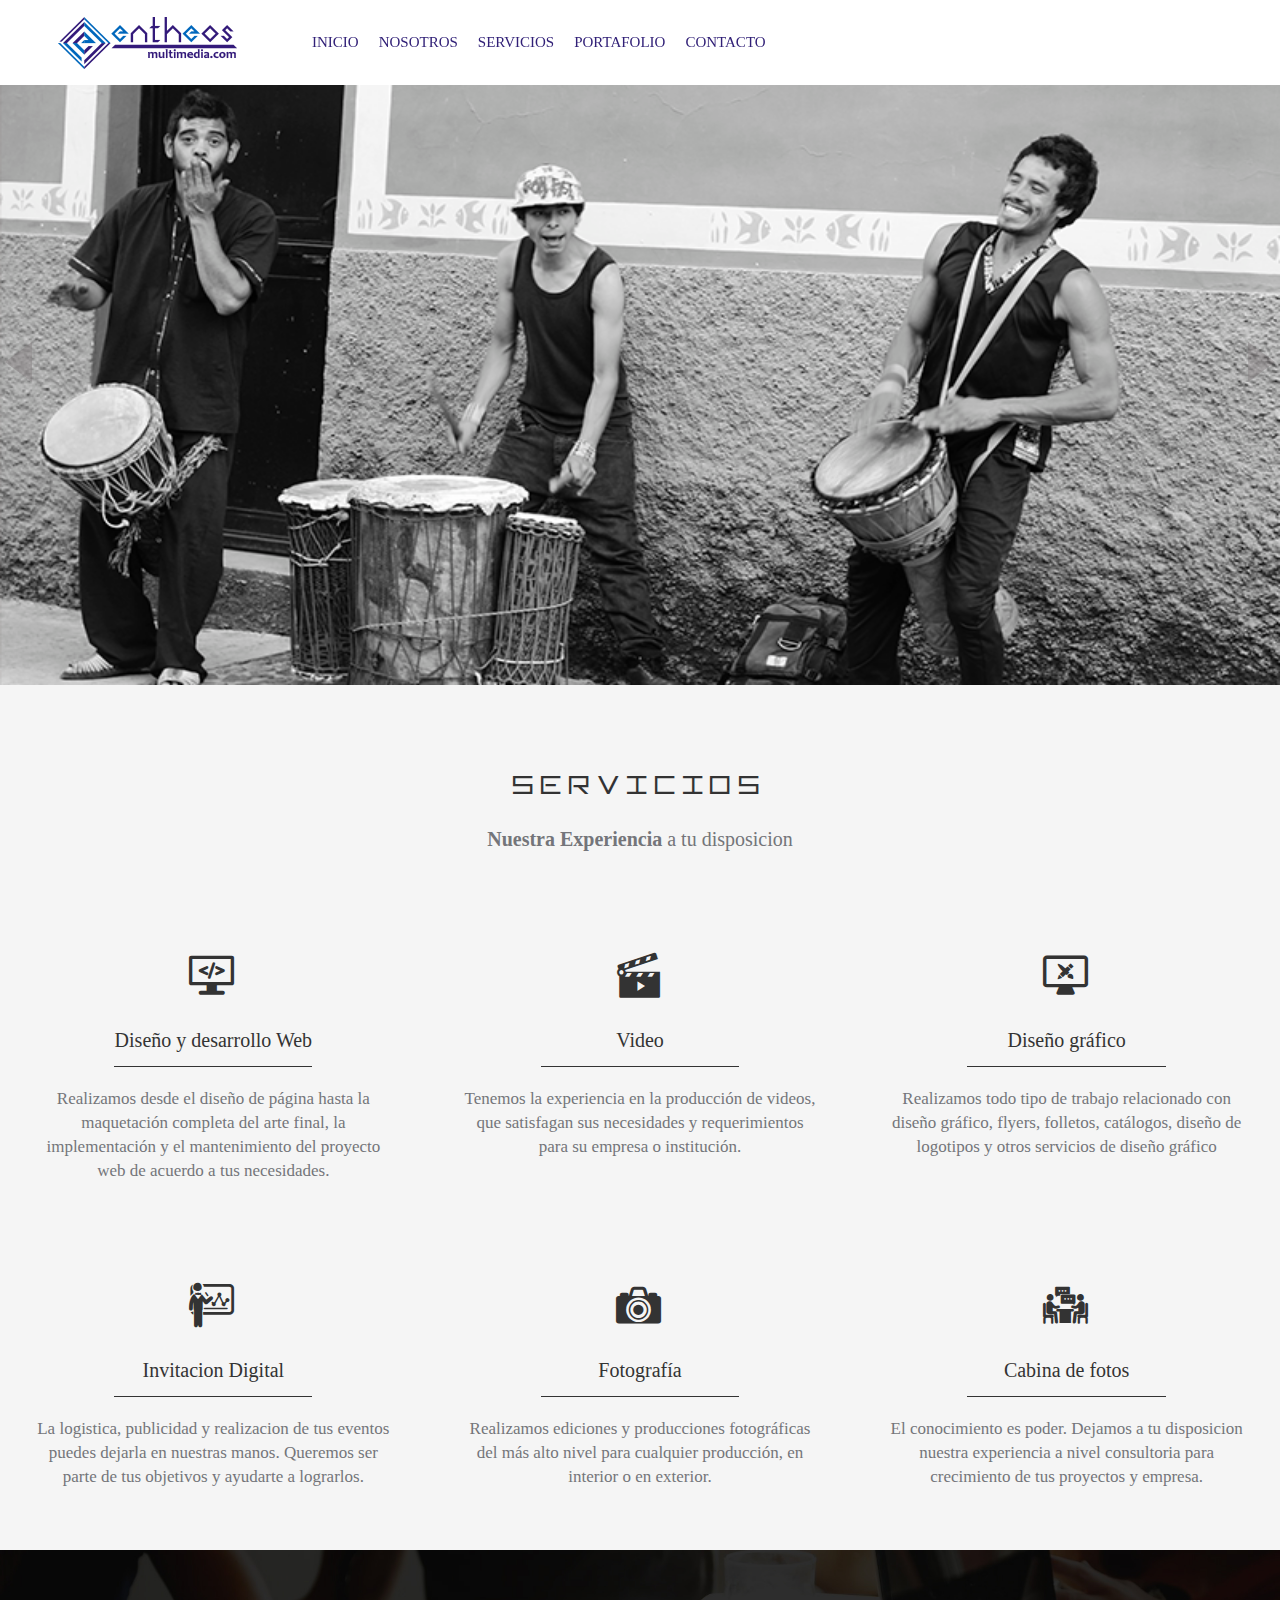
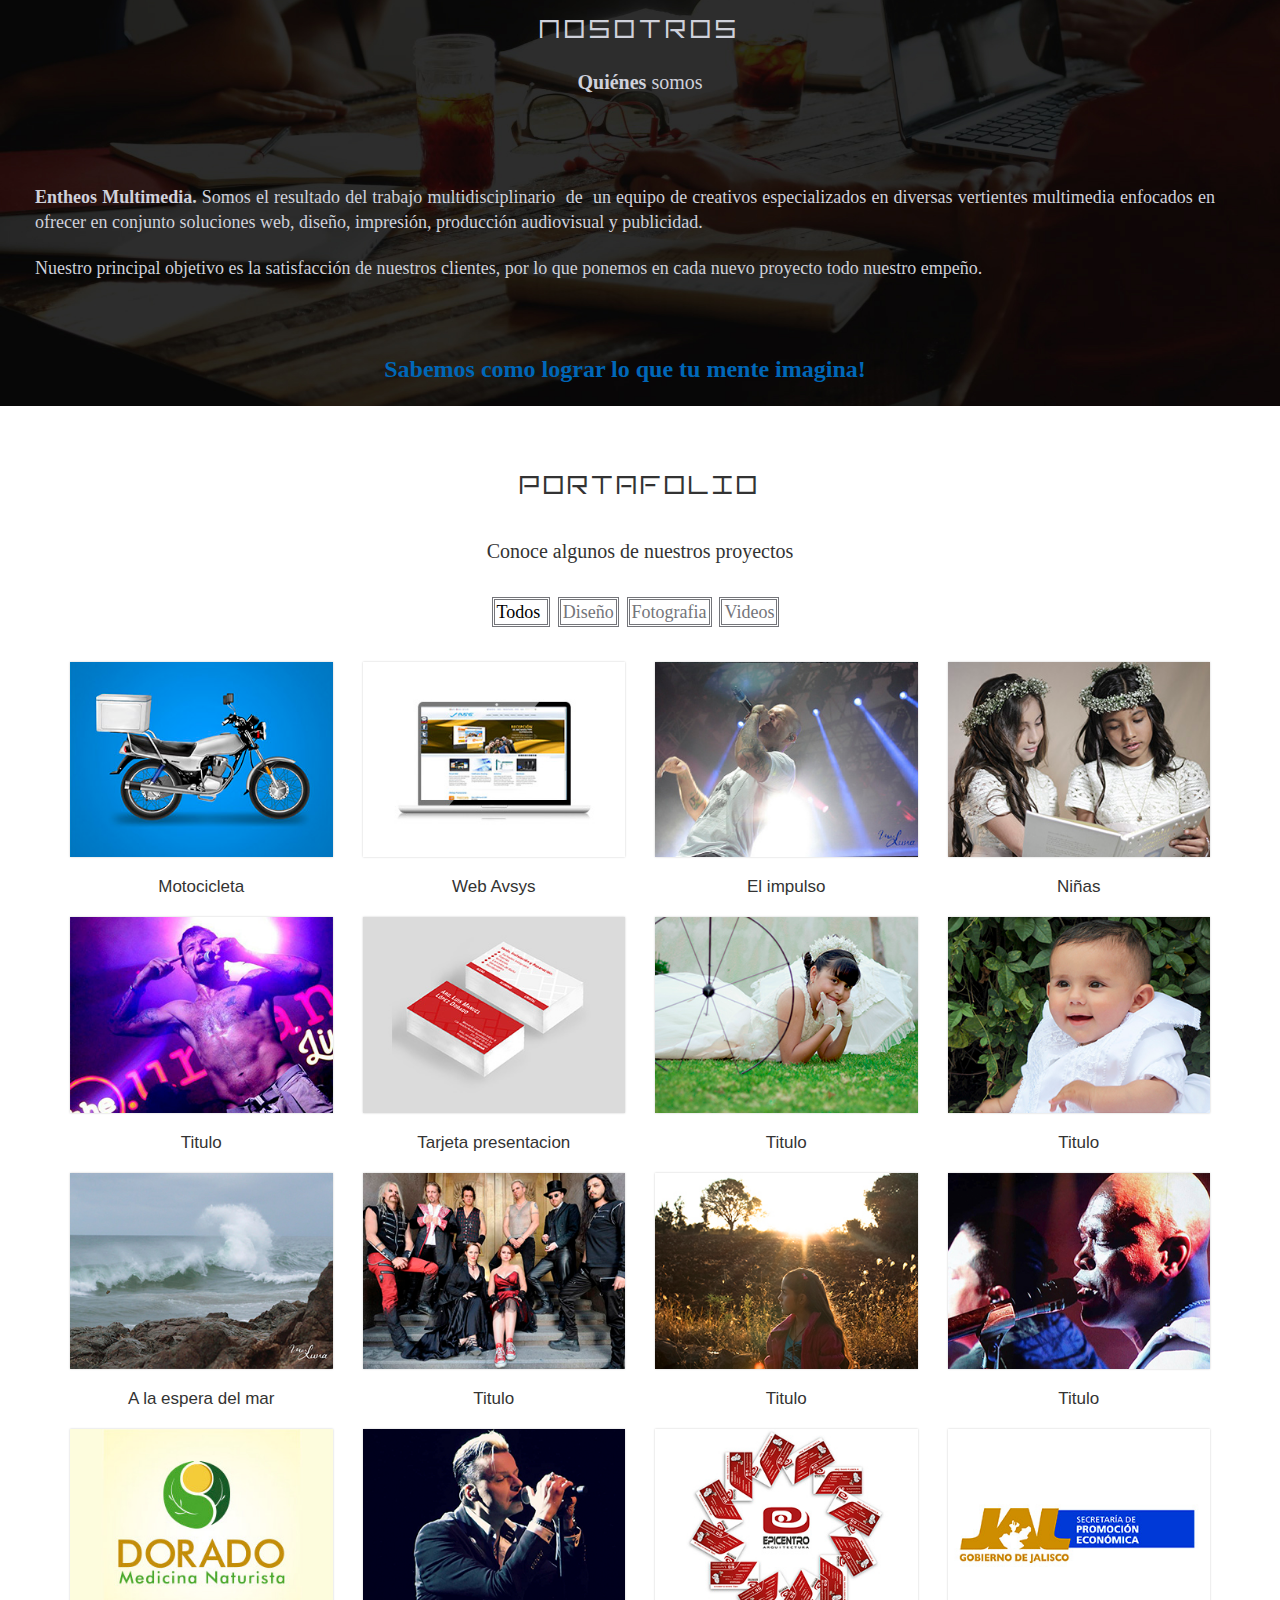
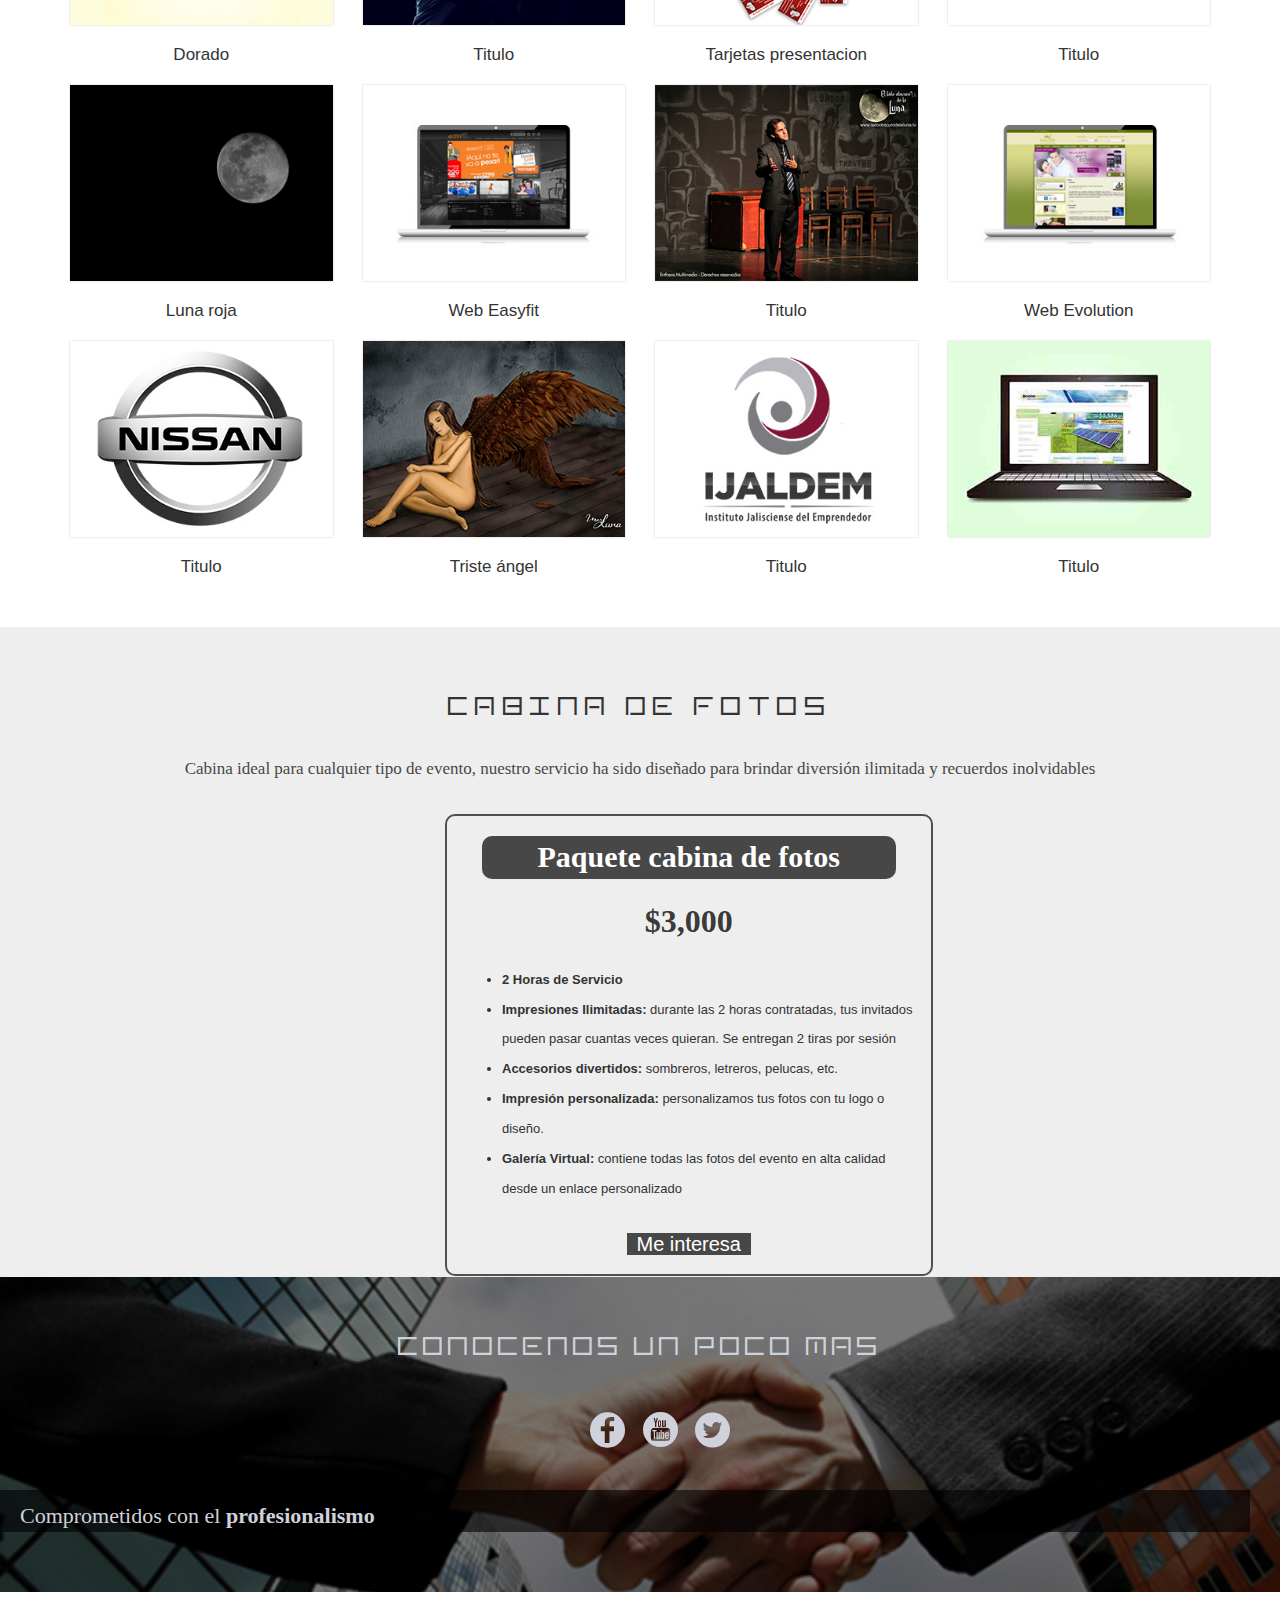
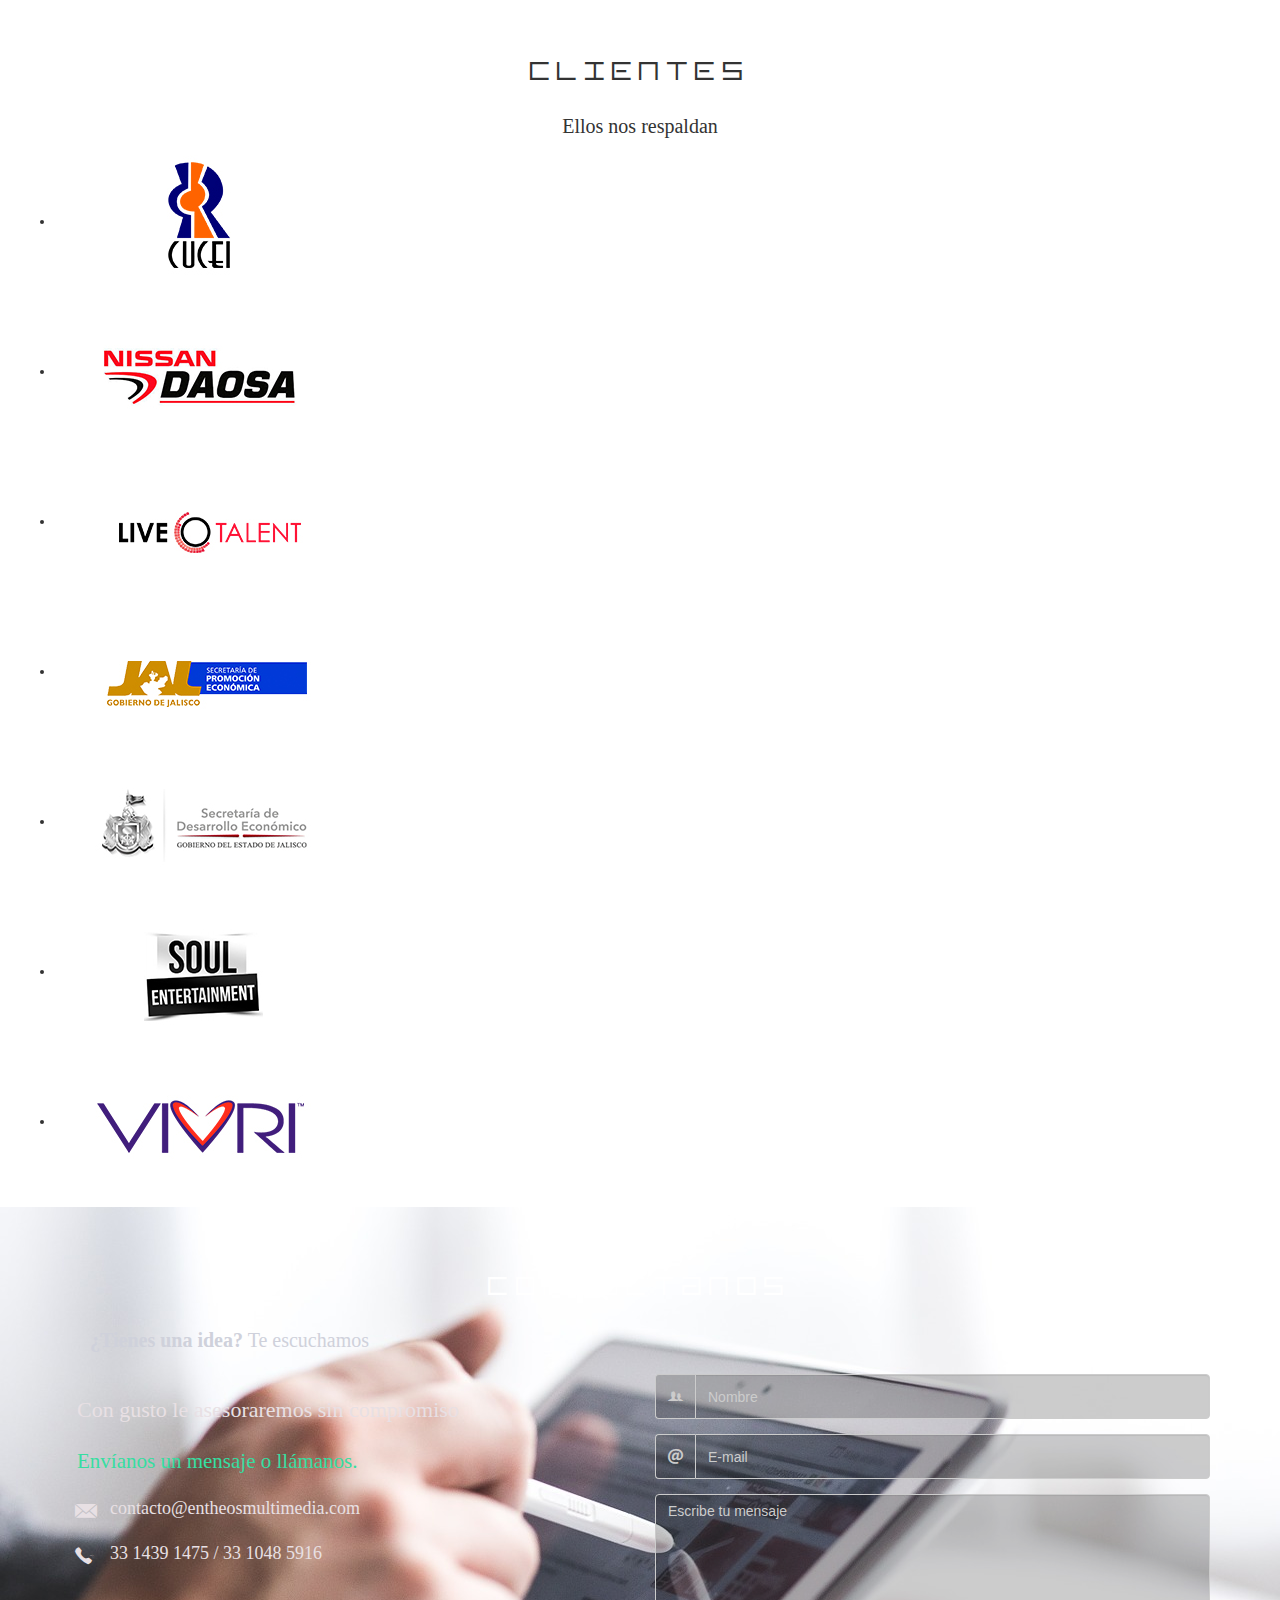
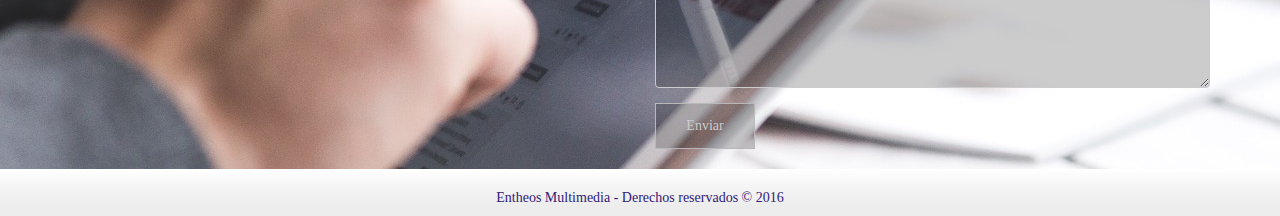
==== commit 7e5c1c20: "cabina" ====
--- a/index.html
+++ b/index.html
@@ -1,13 +1,13 @@
-﻿ <!DOCTYPE html>
+﻿<!DOCTYPE html>
 <html lang="en">
 
-  <head>
-     <meta name="description" content="" />
+<head>
+    <meta name="description" content="" />
     <meta charset="utf-8">
     <meta http-equiv="X-UA-Compatible" content="IE=edge">
     <meta name="description" content="Entheos Multimedia">
     <meta name="viewport" content="width=device-width, initial-scale=1">
-    <title>Entheos multimedia</title>
+    <title>Entheos Multimedia</title>
 
     <!-- vo -->
     <link rel="stylesheet" type="text/css" href="css/jquery.fancybox.css">
@@ -15,1166 +15,1277 @@
     <link href="http://maxcdn.bootstrapcdn.com/font-awesome/4.4.0/css/font-awesome.min.css" rel="stylesheet">
     <!--f  vo -->
 
-    <script src="https://code.jquery.com/jquery-2.2.4.js" integrity="sha256-iT6Q9iMJYuQiMWNd9lDyBUStIq/8PuOW33aOqmvFpqI=" crossorigin="anonymous"></script>
- 
-     
+    <script src="https://code.jquery.com/jquery-2.2.4.js"
+        integrity="sha256-iT6Q9iMJYuQiMWNd9lDyBUStIq/8PuOW33aOqmvFpqI=" crossorigin="anonymous"></script>
+
+
     <script src="js/jarallax.js"></script>
 
     <link href="https://maxcdn.bootstrapcdn.com/bootstrap/3.3.7/css/bootstrap.min.css" rel="stylesheet" />
-     
+
+
     <link rel="stylesheet" type="text/css" href="css/styleSl.css" />
     <link rel="stylesheet" href="css/section.css" />
     <link rel="stylesheet" href="css/responsive.css" />
     <link rel="stylesheet" href="css/fuentes.css" />
     <link rel="stylesheet" href="css/flaticon.css" />
     <link href="css/jquery.bxslider.css" rel="stylesheet" />
-     
+
 
 
 
     <script src="js/JsScript.js"></script>
-    <script src="js/main.js"></script><!-- desplaza-->    
+    <script src="js/main.js"></script><!-- desplaza-->
     <script src="js/isotope.min.js"></script> <!--botom de galeria -->
     <script src="js/jquery.fancybox.pack.js"></script> <!-- de galeria -->
     <script src="js/mainfancybox.js"></script><!-- de galeria -->
 
-
-<!-- 
-     <style type="text/css">
-        .os-animation{
-            opacity: 0;
-        }
-        .os-animation.animated{
-            opacity: 1;
-        }
-    </style>
-
-    <script type="text/javascript">//<![CDATA[
-        $(function(){
-            function onScrollInit( items, trigger ) {
-                items.each( function() {
-                var osElement = $(this),
-                    osAnimationClass = osElement.attr('data-os-animation'),
-                    osAnimationDelay = osElement.attr('data-os-animation-delay');
-
-                    osElement.css({
-                        '-webkit-animation-delay':  osAnimationDelay,
-                        '-moz-animation-delay':     osAnimationDelay,
-                        'animation-delay':          osAnimationDelay
-                    });
-                    var osTrigger = ( trigger ) ? trigger : osElement;
-
-                    osTrigger.waypoint(function() {
-                        osElement.addClass('animated').addClass(osAnimationClass);
-                        },{
-                            triggerOnce: true,
-                            offset: '90%'
-                    });
-                });
-            }
-            onScrollInit( $('.os-animation') );
-            onScrollInit( $('.staggered-animation'), $('.staggered-animation-container') );
-});//]]>
-    </script>
--->
-
-  </head>
-
-  <body>
-   
+</head>
+
+<body>
+
 
     <!-- Navigation -->
     <nav class="navbar navbar-inverse navbar-fixed-top" role="navigation">
-      <div class="container co">
-        <div class="navbar-header">
-          <button type="button" class="navbar-toggle collapsed" data-toggle="collapse" data-target="#bs-example-navbar-collapse-1">
-            <span class="sr-only">Toggle navigation</span>
-            <span class="icon-bar"></span>
-            <span class="icon-bar"></span>
-            <span class="icon-bar"></span>
-          </button>
-          <a class="navbar-brand" href="#">
-            <img class="img-responsive" src="images/Logo.png" class="logo" >
-          </a>
+        <div class="container co">
+            <div class="navbar-header">
+                <button type="button" class="navbar-toggle collapsed" data-toggle="collapse"
+                    data-target="#bs-example-navbar-collapse-1">
+                    <span class="sr-only">Toggle navigation</span>
+                    <span class="icon-bar"></span>
+                    <span class="icon-bar"></span>
+                    <span class="icon-bar"></span>
+                </button>
+                <a class="navbar-brand" href="#">
+                    <img class="img-responsive" src="images/Logo.png" class="logo">
+                </a>
+            </div>
+
+            <div class="collapse navbar-collapse" id="bs-example-navbar-collapse-1">
+                <ul class="nav navbar-nav">
+                    <li class="hid-menu" id="op-ho"><a href="#"> INICIO</a></li>
+                    <li class="hid-menu" id="op-no"><a href="#"> NOSOTROS</a></li>
+                    <li class="hid-menu" id="op-se"><a href="#"> SERVICIOS</a></li>
+                    <li class="hid-menu" id="op-po"><a href="#"> PORTAFOLIO</a></li>
+                    <li class="hid-menu" id="op-co"><a href="#"> CONTACTO</a></li>
+                </ul>
+            </div>
         </div>
-
-        <div class="collapse navbar-collapse" id="bs-example-navbar-collapse-1">
-          <ul class="nav navbar-nav">
-            <li class="hid-menu" id="op-ho"><a href="#"> INICIO</a></li>
-            <li class="hid-menu" id="op-no"><a href="#"> NOSOTROS</a></li>
-            <li class="hid-menu" id="op-se"><a href="#"> SERVICIOS</a></li>
-            <li class="hid-menu" id="op-po"><a href="#"> PORTAFOLIO</a></li>
-            <li class="hid-menu" id="op-co"><a href="#"> CONTACTO</a></li>
-          </ul>
-        </div>
-      </div>
     </nav>
     <!-- F Navigation -->
     <!--   slideshow -->
     <div class="sp-slideshow">
-      <div class="sp-content">
-        <ul class="sp-slider clearfix">
-          <li class="slide"><img src="images/image2.png"  height="300" width="800" /></li>
-          <li class="slide"><img src="images/image2.jpg" height="400" width="800" /></li>
-          <li class="slide"><img src="images/imagea2.jpg" height="400" width="800" /></li>
-        </ul>
-        <div class="left"></div>
-        <div class="right"></div>
-        </div>   
+        <div class="sp-content">
+            <ul class="sp-slider clearfix">
+                <li class="slide"><img src="images/image2.png" height="300" width="800" /></li>
+                <li class="slide"><img src="images/image2.jpg" height="400" width="800" /></li>
+                <li class="slide"><img src="images/imagea2.jpg" height="400" width="800" /></li>
+            </ul>
+            <div class="left"></div>
+            <div class="right"></div>
+        </div>
 
     </div>
     <!-- F Slideshow -->
 
 
     <!--Section servicios-->
-  <section   id="services">
-      <div class="container-fluid contenedor">
+    <section id="services">
+        <div class="container-fluid contenedor">
             <div class="row">
                 <div class="col-sm-12 col-xs-12">
 
-                   <h1  class="os-animation" data-os-animation="fadeInDown" data-os-animation-delay="1s"  id="title-serv">SERVICIOS</h1>
-                   <p  class="os-animation text-center" data-os-animation="fadeInDown" data-os-animation-delay="1s"  id="sub-ser"><span > <strong >Nuestra Experiencia</strong> </span>a tu disposicion</p>
-
-                </div>
-             </div>
-
-             <div class="row">
-
-               <div class="col-lg-4 col-md-4  col-sm-4 text-center os-animation" data-os-animation="fadeInUp" data-os-animation-delay="1.5s"  id="box5">
-                  <div id="diamond"><i class="icons flaticon-web-programming"></i></div>
-                     <span> <h4>Diseño y desarrollo Web</h4><hr id="line-iz"></hr>
-                      <p>Realizamos desde el diseño de página hasta la maquetación completa del arte final, la implementación y el mantenimiento del proyecto web de acuerdo a tus necesidades.
-                      </p>
-                     </span>
-                </div>
-
-              <div class="col-lg-4 col-md-4  col-sm-4 text-center os-animation" data-os-animation="fadeInUp" data-os-animation-delay="1.5s" id="box2">
-                   <div id="diamond"><i class="icons flaticon-playbutton17"></i></div>
-                        <span> <h4>Video</h4><hr id="line-iz"></hr>
-                        <p> Tenemos la experiencia en la producción de videos, que satisfagan sus necesidades y requerimientos para su empresa o institución.
+                    <h1 class="os-animation" data-os-animation="fadeInDown" data-os-animation-delay="1s"
+                        id="title-serv">SERVICIOS</h1>
+                    <p class="os-animation text-center" data-os-animation="fadeInDown" data-os-animation-delay="1s"
+                        id="sub-ser"><span> <strong>Nuestra Experiencia</strong> </span>a tu disposicion</p>
+
+                </div>
+            </div>
+
+            <div class="row">
+
+                <div class="col-lg-4 col-md-4  col-sm-4 text-center os-animation" data-os-animation="fadeInUp"
+                    data-os-animation-delay="1.5s" id="box5">
+                    <div id="diamond"><i class="icons flaticon-web-programming"></i></div>
+                    <span>
+                        <h4>Diseño y desarrollo Web</h4>
+                        <hr id="line-iz">
+                        </hr>
+                        <p>Realizamos desde el diseño de página hasta la maquetación completa del arte final, la
+                            implementación y el mantenimiento del proyecto web de acuerdo a tus necesidades.
                         </p>
-                        </span>
-                </div>
-                <div class="col-lg-4 col-md-4  col-sm-4 text-center os-animation" data-os-animation="fadeInUp" data-os-animation-delay="1.5s" id="box3">
+                    </span>
+                </div>
+
+                <div class="col-lg-4 col-md-4  col-sm-4 text-center os-animation" data-os-animation="fadeInUp"
+                    data-os-animation-delay="1.5s" id="box2">
+                    <div id="diamond"><i class="icons flaticon-playbutton17"></i></div>
+                    <span>
+                        <h4>Video</h4>
+                        <hr id="line-iz">
+                        </hr>
+                        <p> Tenemos la experiencia en la producción de videos, que satisfagan sus necesidades y
+                            requerimientos para su empresa o institución.
+                        </p>
+                    </span>
+                </div>
+                <div class="col-lg-4 col-md-4  col-sm-4 text-center os-animation" data-os-animation="fadeInUp"
+                    data-os-animation-delay="1.5s" id="box3">
                     <div id="diamond"><i class="icons flaticon-website18"></i></div>
-                        <span><h4>Diseño gráfico</h4><hr id="line-iz"></hr>
-                         <p> Realizamos todo tipo de trabajo relacionado con diseño  gráfico, flyers, folletos, catálogos, diseño de logotipos y otros servicios de diseño gráfico
-                         </p>
-                        </span>
-                </div>
-            </div>
-
-
-              <div class="row">
-           <div class="col-lg-4 col-md-4  col-sm-4 text-center os-animation" data-os-animation="fadeInUp" data-os-animation-delay="1.5s" id="box4">
-                   <div id="diamond"><i class="icons flaticon-businessman158" id="box4"></i></div>
-            <span> <h4>Atención a eventos</h4><hr id="line-iz"></hr>
-            <p>La logistica, publicidad y realizacion de tus eventos puedes dejarla en nuestras manos.
-        Queremos ser parte de tus objetivos y ayudarte a lograrlos.
-            </p>
-           </span>
-
-                 </div>
-               <div class="col-lg-4 col-md-4  col-sm-4 text-center os-animation" data-os-animation="fadeInUp" data-os-animation-delay="1.5s" id="box1">
-                   <div id="diamond"><i class="icons flaticon-photo226"></i></div>
-                     <span> <h4>Fotografía</h4><hr id="line-iz"></hr>
-                       <p>Realizamos ediciones y producciones fotográficas del más alto nivel para cualquier producción, en interior o en exterior.
+                    <span>
+                        <h4>Diseño gráfico</h4>
+                        <hr id="line-iz">
+                        </hr>
+                        <p> Realizamos todo tipo de trabajo relacionado con diseño gráfico, flyers, folletos, catálogos,
+                            diseño de logotipos y otros servicios de diseño gráfico
                         </p>
-                     </span>
-
-                 </div>
-                <div class="col-lg-4 col-md-4  col-sm-4 text-center os-animation" data-os-animation="fadeInUp" data-os-animation-delay="1.5s" id="box6">
+                    </span>
+                </div>
+            </div>
+
+
+            <div class="row">
+                <div class="col-lg-4 col-md-4  col-sm-4 text-center os-animation" data-os-animation="fadeInUp"
+                    data-os-animation-delay="1.5s" id="box4">
+                    <div id="diamond"><i class="icons flaticon-businessman158" id="box4"></i></div>
+                    <span>
+                        <h4>Invitacion Digital</h4>
+                        <hr id="line-iz">
+                        </hr>
+                        <p>La logistica, publicidad y realizacion de tus eventos puedes dejarla en nuestras manos.
+                            Queremos ser parte de tus objetivos y ayudarte a lograrlos.
+                        </p>
+                    </span>
+
+                </div>
+                <div class="col-lg-4 col-md-4  col-sm-4 text-center os-animation" data-os-animation="fadeInUp"
+                    data-os-animation-delay="1.5s" id="box1">
+                    <div id="diamond"><i class="icons flaticon-photo226"></i></div>
+                    <span>
+                        <h4>Fotografía</h4>
+                        <hr id="line-iz">
+                        </hr>
+                        <p>Realizamos ediciones y producciones fotográficas del más alto nivel para cualquier
+                            producción, en interior o en exterior.
+                        </p>
+                    </span>
+
+                </div>
+                <div class="col-lg-4 col-md-4  col-sm-4 text-center os-animation" data-os-animation="fadeInUp"
+                    data-os-animation-delay="1.5s" id="box6">
                     <div id="diamond"><i class="icons flaticon-men16"></i></div>
-          <span> <h4>Consultoría</h4> <hr id="line-iz"></hr>
-           <p>El conocimiento es poder. Dejamos a tu disposicion nuestra experiencia a
-       nivel consultoria para crecimiento de tus proyectos y empresa.
-           </p>
-          </span>
-                </div>
-            </div>
-            </div>
-
-
-  </section>
+                    <span>
+                        <h4>Cabina de fotos</h4>
+                        <hr id="line-iz">
+                        </hr>
+                        <p>El conocimiento es poder. Dejamos a tu disposicion nuestra experiencia a
+                            nivel consultoria para crecimiento de tus proyectos y empresa.
+                        </p>
+                    </span>
+                </div>
+            </div>
+        </div>
+
+
+    </section>
     <!-- F Section servicios-->
     <!-- Section Quienes-->
-  <!-- <div class="jarallax"  style="background-image: url(images/immage3.jpg );"> </div> -->
-    <section class="jarallax"  style="background-image: url(images/immage3.jpg );" id="nosotros">
-       <div class="container-fluid ">
-          <div class="row">
-              <div class="col-sm-12 col-xs-12">
-                <h1 class="os-animation" data-os-animation="fadeInDown" data-os-animation-delay="1s"  id="title-we">NOSOTROS</h1>
-                <p class="text-center os-animation" data-os-animation="fadeInDown" data-os-animation-delay="1.1s"  id="sub-who"><span > <strong >Quiénes</strong> </span>somos</p>
-
-             </div>
-           </div>
-         <div class="row ">
-
-            <div class="col-xs-12 col-sm-12 os-animation" data-os-animation="fadeInLeft" data-os-animation-delay="1.5s"  id="cont-desc">
-                <article class="ar" style="text-align:justify; padding-right:30px; padding-top:58px;">
-                    <p   class="artic" style="text-align:justify;"><strong>Entheos Multimedia.</strong> Somos el resultado del trabajo multidisciplinario  de  un equipo de creativos especializados en diversas vertientes multimedia enfocados en ofrecer en conjunto
-                     soluciones web, diseño, impresión, producción audiovisual y publicidad.</p>
-                    <p class="artic" style="text-align:justify;">Nuestro principal objetivo es la satisfacción de nuestros clientes,
-                     por lo que ponemos en cada nuevo proyecto todo nuestro empeño.</p>
-                    <br> <br>
-                   <p class="text-center os-animation" data-os-animation="fadeInLeft" data-os-animation-delay="2s"  id="artic-p"> <strong>  Sabemos como lograr lo que tu mente imagina!</strong></p>
-                 </article>
-               </div>
-              
-           </div>
-               </div>
-</section>
-
-     <!-- F Section Quienes-->
-
-
-
-     <!--Section Portafolio-->
-  <section class="filtros">
-    <div class="container">
-        <div class="row">
-            <div class="col-sm-12 col-xs-12" >
-
-             <h1 class="text-center os-animation" data-os-animation="fadeInDown" data-os-animation-delay="1s" id="title-port">PORTAFOLIO</h1>
-                     <h2 class="text-center os-animation" data-os-animation="fadeInDown" data-os-animation-delay="1s">Conoce algunos de nuestros proyectos</h2>
-
-                <div class="filter-container isotopeFilters">
-                    <ul class="list-inline filter">
-                        <li class="active os-animation" data-os-animation="fadeInLeft" data-os-animation-delay="1.5s"><a href="#" data-filter="*">Todos </a><span></span></li>
-                        <li class="os-animation" data-os-animation="fadeInLeft" data-os-animation-delay="1.5s"><a href="#" data-filter=".diseno">Diseño</a><span></span></li>
-                        <li class="os-animation" data-os-animation="fadeInRight" data-os-animation-delay="1.5s"><a href="#" data-filter=".foto">Fotografia</a><span></span></li>
-                        <li class="os-animation" data-os-animation="fadeInRight" data-os-animation-delay="1.5s"><a href="#" data-filter=".video">Videos</a><span></span></li>
-                    </ul>
-                </div>
-
-            </div>
-        </div>
-    </div>
-</section>
-
-<section class="portafolio">
-    <div class="container">
-        <div class="row">
-            <div class="isotopeContainer">
-
-            <div class="col-xs-6 col-sm-3 isotopeSelector diseno">
-                <article class="">
-                    <figure>
-                       <img src="images/photo-diseno-moto.jpg" alt="">
-                        <div class="over-opaci">
-                            <div class="inner"></div>
-                        </div>
-
-                        <div class="hid">
-                           <div class="cont-text">
-
-                               <p class="text-desc">Ilustración digital realista con Photoshop e Ilustrador</p>
-
-                            </div>
-                                <div class="cont-hid icon">
-
-                                    <a class="fancybox-pop" rel="diseno" href="images/diseno-moto.jpg"><i class="fa fa-search"></i></a>
-
-
-                                </div>
-
-                        </div>
-
-                    </figure>
-                       <div class="pading"><a>Motocicleta</a></div>
-
-                </article>
-            </div>
-            <div class="col-xs-6 col-sm-3 isotopeSelector diseno">
-                <article class="">
-                    <figure>
-                       <img src="images/photo-diseno-pagina1.jpg" alt="">
-                        <div class="over-opaci">
-                            <div class="inner"></div>
-                        </div>
-
-
-                        <div class="hid">
-                           <div class="cont-text">
-
-                               <p class="text-desc">Diseño</p>
-
-                            </div>
-                                <div class="cont-hid icon">
-
-                                    <a class="fancybox-pop" rel="diseno" href="images/diseno-pagina1.jpg"><i class="fa fa-search"></i></a>
-
-
-                                </div>
-
-                        </div>
-
-                    </figure>
-                       <div class="pading"><a>Web Avsys</a></div>
-
-                </article>
-            </div>
-
-             <div class="col-xs-6 col-sm-3 isotopeSelector foto">
-                <article>
-                    <figure>
-                        <img src="images/photo-diseno-calle.jpg" alt="">
-                        <div class="over-opaci">
-                             <div class="inner"></div>
-                        </div>
-                        <div class="hid">
-                           <div class="cont-text">
-
-                               <p class="text-desc">Concierto de Calle 13</p>
-
-                            </div>
-                                <div class="cont-hid icon">
-
-                                    <a class="fancybox-pop" rel="foto" href="images/photo-calle.jpg"><i class="fa fa-search"></i></a>
-
-
-                                </div>
-
-                        </div>
-                    </figure>
-                      <div class="pading"><a>El impulso</a></div>
-
-                </article>
-            </div>
-
-            <div class="col-xs-6 col-sm-3 isotopeSelector foto">
-                <article class="">
-                    <figure>
-                        <img src="images/photo-entheos-e9.jpg" alt="">
-                        <div class="over-opaci">
-                            <div class="inner"></div>
-                        </div>
-                        <div class="hid">
-                           <div class="cont-text">
-
-
-                               <p class="text-desc">Primera Comunion</p>
-
-                            </div>
-                                <div class="cont-hid icon">
-
-                                    <a class="fancybox-pop" rel="foto" href="images/entheos-e9.jpg"><i class="fa fa-search"></i></a>
-
-
-                                </div>
-
-                        </div>
-
-                    </figure>
-
-                    <div class="pading"><a>Niñas</a></div>
-                </article>
-            </div>
-
-
-             <div class="col-xs-6 col-sm-3 isotopeSelector foto">
-                <article class="">
-                    <figure>
-                        <img src="images/photo-entheos-e6.jpg" alt="">
-                        <div class="over-opaci">
-                            <div class="inner"></div>
-                        </div>
-
-                        <div class="hid">
-                           <div class="cont-text">
-
-                               <p class="text-desc">Descripcion</p>
-
-                            </div>
-                                <div class="cont-hid icon">
-
-                                    <a class="fancybox-pop" rel="foto" href="images/entheos-e6.jpg"><i class="fa fa-search"></i></a>
-
-
-                                </div>
-
-                        </div>
-
-                    </figure>
-                     <div class="pading"><a>Titulo</a></div>
-
-                </article>
-            </div>
-                <div class="col-xs-6 col-sm-3 isotopeSelector diseno">
-                <article class="">
-                    <figure>
-                       <img src="images/photo-diseno-tarjeta.jpg" alt="">
-                        <div class="over-opaci">
-                            <div class="inner"></div>
-                        </div>
-
-                          <div class="hid">
-                           <div class="cont-text">
-
-                               <p class="text-desc">Diseño de tarjetas para proyectos en acero inoxidable, aluminio y cristal</p>
-
-                            </div>
-                                <div class="cont-hid icon">
-
-                                    <a class="fancybox-pop" rel="diseno" href="images/diseno-tarjeta.jpg"><i class="fa fa-search"></i></a>
-                                </div>
-
-                        </div>
-
-                    </figure>
-                       <div class="pading"><a>Tarjeta presentacion</a></div>
-
-                </article>
-            </div>
-               <div class="col-xs-6 col-sm-3 isotopeSelector foto">
-                <article class="">
-                    <figure>
-                        <img src="images/photo-entheos-e15.jpg" alt="">
-                        <div class="over-opaci">
-                            <div class="inner"></div>
-                        </div>
-
-                         <div class="hid">
-                           <div class="cont-text">
-
-                               <p class="text-desc">Descripcion</p>
-
-                            </div>
-                                <div class="cont-hid icon">
-
-                                    <a class="fancybox-pop" rel="foto" href="images/entheos-e15.jpg"><i class="fa fa-search"></i></a>
-
-
-                                </div>
-
-                        </div>
-
-
-                    </figure>
-                  <div class="pading"><a>Titulo</a></div>
-
-                </article>
-            </div>
-            <div class="col-xs-6 col-sm-3 isotopeSelector foto">
-                <article class="">
-                    <figure>
-                        <img src="images/photo-entheos-e12.jpg" alt="">
-                        <div class="over-opaci">
-                            <div class="inner"></div>
-                        </div>
-
-                        <div class="hid">
-                           <div class="cont-text">
-
-                               <p class="text-desc">Descripcion</p>
-
-                            </div>
-                                <div class="cont-hid icon">
-
-                                    <a class="fancybox-pop" rel="foto" href="images/entheos-e12.jpg"><i class="fa fa-search"></i></a>
-
-
-                                </div>
-
-                        </div>
-
-                    </figure>
-                     <div class="pading"><a>Titulo</a></div>
-
-                </article>
-            </div>
-                      <div class="col-xs-6 col-sm-3 isotopeSelector foto">
-                <article class="">
-                    <figure>
-                        <img src="images/photo-entheos-e3.jpg" alt="">
-                        <div class="over-opaci">
-                            <div class="inner"></div>
-                        </div>
-
-                        <div class="hid">
-                           <div class="cont-text">
-
-                               <p class="text-desc">Fotografía panoramica de la playa San Pancho, Vallarta</p>
-
-                            </div>
-                                <div class="cont-hid icon">
-
-                                    <a class="fancybox-pop" rel="foto" href="images/entheos-e3.jpg"><i class="fa fa-search"></i></a>
-
-
-                                </div>
-
-                        </div>
-
-                    </figure>
-                     <div class="pading"><a>A la espera del mar</a></div>
-
-                </article>
-            </div>
-                 <div class="col-xs-6 col-sm-3 isotopeSelector video">
-                <article class="">
-                    <figure>
-                        <img src="images/video-terion.jpg" alt="">
-                        <div class="over-opaci">
-                            <div class="inner"></div>
-                        </div>
-                         <div class="hid">
-                           <div class="cont-text">
-
-                               <p class="text-desc">Descripcion</p>
-
-                            </div>
-                                <div class="cont-hid icon">
-
-                                    <a class="fancybox-popv" rel="video" href="https://www.youtube.com/embed/kZeywvm3n88?autoplay=1"><i class="fa fa-youtube-play"></i></a>
-                                </div>
-
-                        </div>
-
-                    </figure>
-              <div class="pading"><a>Titulo</a></div>
-
-                </article>
-            </div>
-
-                <div class="col-xs-6 col-sm-3 isotopeSelector foto">
-                <article class="">
-                    <figure>
-                        <img src="images/photo-entheos-e13.jpg" alt="">
-                        <div class="over-opaci">
-                            <div class="inner"></div>
-                        </div>
-
-
-                         <div class="hid">
-                           <div class="cont-text">
-
-                               <p class="text-desc">Descpircion</p>
-
-                            </div>
-                                <div class="cont-hid icon">
-
-                                    <a class="fancybox-pop" rel="foto" href="images/entheos-e13.jpg"><i class="fa fa-search"></i></a>
-
-
-                                </div>
-
-                        </div>
-
-
-                    </figure>
-                 <div class="pading"><a>Titulo</a></div>
-
-                </article>
-            </div>
-                <div class="col-xs-6 col-sm-3 isotopeSelector foto">
-                <article class="">
-                    <figure>
-                        <img src="images/photo-entheos-e14.jpg" alt="">
-                        <div class="over-opaci">
-                            <div class="inner"></div>
-                        </div>
-
-
-
-                        <div class="hid">
-                           <div class="cont-text">
-
-                               <p class="text-desc">Descripcion</p>
-
-                            </div>
-                                <div class="cont-hid icon">
-
-                                    <a class="fancybox-pop" rel="foto" href="images/entheos-e14.jpg"><i class="fa fa-search"></i></a>
-
-
-                                </div>
-
-                        </div>
-
-                    </figure>
-                 <div class="pading"><a>Titulo</a></div>
-
-                </article>
-            </div>
-            <div class="col-xs-6 col-sm-3 isotopeSelector diseno">
-                <article class="">
-                    <figure>
-                        <img src="images/photo-diseno-dorado.jpg" alt="">
-                        <div class="over-opaci">
-                            <div class="inner"></div>
-                        </div>
-
-                         <div class="hid">
-                           <div class="cont-text">
-
-                               <p class="text-desc">Diseño de logo para consultorio de medicina naturista</p>
-
-                            </div>
-                                <div class="cont-hid icon">
-
-                                    <a class="fancybox-pop" rel="diseno" href="images/diseno-dorado.jpg"><i class="fa fa-search"></i></a>
-
-
-                                </div>
-
-                        </div>
-
-                    </figure>
-                   <div class="pading"><a>Dorado</a></div>
-
-                </article>
-            </div>
-            <div class="col-xs-6 col-sm-3 isotopeSelector foto">
-                <article class="">
-                    <figure>
-                        <img src="images/photo-entheos-e2.jpg" alt="">
-                        <div class="over-opaci">
-                            <div class="inner"></div>
-                        </div>
-
-
-
-                        <div class="hid">
-                           <div class="cont-text">
-
-                               <p class="text-desc">Descripcion</p>
-
-                            </div>
-                                <div class="cont-hid icon">
-
-                                    <a class="fancybox-pop" rel="foto" href="images/entheos-e2.jpg"><i class="fa fa-search"></i></a>
-
-
-                                </div>
-
-                        </div>
-
-                    </figure>
-                    <div class="pading"><a>Titulo</a></div>
-                </article>
-            </div>
-
-            <div class="col-xs-6 col-sm-3 isotopeSelector diseno">
-                <article class="">
-                    <figure>
-                       <img src="images/photo-diseno-marca.jpg" alt="">
-                        <div class="over-opaci">
-                            <div class="inner"></div>
-                        </div>
-
-
-                        <div class="hid">
-                           <div class="cont-text">
-
-                               <p class="text-desc">Diseño de tarjetas e identidad corporativa</p>
-
-                            </div>
-                                <div class="cont-hid icon">
-
-                                    <a class="fancybox-pop" rel="diseno" href="images/diseno-marca.jpg"><i class="fa fa-search"></i></a>
-
-
-                                </div>
-
-                        </div>
-
-                    </figure>
-                         <div class="pading"><a>Tarjetas presentacion</a></div>
-
-                </article>
-            </div>
-             <div class="col-xs-6 col-sm-3 isotopeSelector video">
-                <article class="">
-                    <figure>
-                        <img src="images/video-secretariapromo.jpg" alt="">
-                        <div class="over-opaci">
-                            <div class="inner"></div>
-                        </div>
-                        <div class="hid">
-                           <div class="cont-text">
-
-                               <p class="text-desc">Descripcion</p>
-
-                            </div>
-                                <div class="cont-hid icon">
-
-                                    <a class="fancybox-popv" rel="video" href="https://www.youtube.com/embed/9D_vmnIuY0o?autoplay=1"><i class="fa fa-youtube-play"></i></a>
-                                </div>
-
-                        </div>
-
-                    </figure>
-                 <div class="pading"><a>Titulo</a></div>
-
-                </article>
-            </div>
-
-            <div class="col-xs-6 col-sm-3 isotopeSelector foto">
-                <article class="">
-                    <figure>
-                        <img src="images/photo-diseno-luna.jpg" alt="">
-                        <div class="over-opaci">
-                            <div class="inner"></div>
-                        </div>
-                        <div class="hid">
-                           <div class="cont-text">
-
-                               <p class="text-desc">Fotografia nocturna</p>
-
-                            </div>
-                                <div class="cont-hid icon">
-
-                                    <a class="fancybox-pop" rel="foto" href="images/photo-luna.jpg"><i class="fa fa-search"></i></a>
-
-
-                                </div>
-
-                        </div>
-                    </figure>
-                      <div class="pading"><a>Luna roja</a></div>
-                </article>
-            </div>
-
-            <div class="col-xs-6 col-sm-3 isotopeSelector diseno">
-                <article class="">
-                    <figure>
-                       <img src="images/photo-diseno-pagina.jpg" alt="">
-                        <div class="over-opaci">
-                            <div class="inner"></div>
-                        </div>
-
-                         <div class="hid">
-                           <div class="cont-text">
-
-                               <p class="text-desc">Proyecto Easyfit</p>
-
-                            </div>
-                                <div class="cont-hid icon">
-
-                                    <a class="fancybox-pop" rel="diseno" href="images/diseno-pagina.jpg"><i class="fa fa-search"></i></a>
-
-
-                                </div>
-
-                        </div>
-
-                    </figure>
-                        <div class="pading"><a>Web Easyfit</a></div>
-
-                </article>
-            </div>
-
-             <div class="col-xs-6 col-sm-3 isotopeSelector foto">
-                <article class="">
-                    <figure>
-                        <img src="images/photo-entheos-e7.jpg" alt="">
-                        <div class="over-opaci">
-                            <div class="inner"></div>
-                        </div>
-                       <div class="hid">
-                           <div class="cont-text">
-
-                               <p class="text-desc">Descripcion</p>
-
-                            </div>
-                                <div class="cont-hid icon">
-
-                                    <a class="fancybox-pop" rel="foto" href="images/entheos-e7.jpg"><i class="fa fa-search"></i></a>
-
-
-                                </div>
-
-                        </div>
-
-                    </figure>
-                    <div class="pading"><a>Titulo</a></div>
-
-                </article>
-            </div>
-
-             <div class="col-xs-6 col-sm-3 isotopeSelector diseno">
-                <article class="">
-                    <figure>
-                       <img src="images/photo-diseno-pagina2.jpg" alt="">
-                        <div class="over-opaci">
-                            <div class="inner"></div>
-                        </div>
-
-                          <div class="hid">
-                           <div class="cont-text">
-
-                               <p class="text-desc">Diseño</p>
-
-                            </div>
-                                <div class="cont-hid icon">
-
-                                    <a class="fancybox-pop" rel="diseno" href="images/diseno-pagina2.jpg"><i class="fa fa-search"></i></a>
-
-
-                                </div>
-
-                        </div>
-
-                    </figure>
-                     <div class="pading"><a>Web Evolution</a></div>
-
-                </article>
-            </div>
-            <div class="col-xs-6 col-sm-3 isotopeSelector video">
-                <article class="">
-                    <figure>
-                        <img src="images/video-nissan.jpg" alt="">
-                        <div class="over-opaci">
-                            <div class="inner"></div>
-                        </div>
-
-                        <div class="hid">
-                           <div class="cont-text">
-
-                               <p class="text-desc">Descripcion</p>
-
-                            </div>
-                                <div class="cont-hid icon">
-
-                                    <a class="fancybox-popv" rel="video" href="https://www.youtube.com/embed/on-VHG2S_Zo?autoplay=1"><i class="fa fa-youtube-play" ></i></a>
-                                </div>
-
-                        </div>
-
-                    </figure>
-                      <div class="pading"><a>Titulo</a></div>
-
-                </article>
-            </div>
-
-
-
-             <div class="col-xs-6 col-sm-3 isotopeSelector diseno">
-                <article class="">
-                    <figure>
-                       <img src="images/photo-diseno-angel.jpg" alt="">
-                        <div class="over-opaci">
-                            <div class="inner"></div>
-                        </div>
-
-                         <div class="hid">
-                           <div class="cont-text">
-
-                               <p class="text-desc">Arte digital</p>
-
-                            </div>
-                                <div class="cont-hid icon">
-
-                                    <a class="fancybox-pop" rel="diseno" href="images/diseno-angel.jpg"><i class="fa fa-search"></i></a>
-                                </div>
-
-                        </div>
-
-                    </figure>
-              <div class="pading"><a>Triste ángel</a></div>
-
-                </article>
-            </div>
-            <!-- video-->
-              <div class="col-xs-6 col-sm-3 isotopeSelector video">
-                <article class="">
-                    <figure>
-                        <img src="images/video-ijaldem.jpg" alt="">
-                        <div class="over-opaci">
-                            <div class="inner"></div>
-                        </div>
-
-                         <div class="hid">
-                           <div class="cont-text">
-
-                               <p class="text-desc">Descripcion</p>
-
-                            </div>
-                                <div class="cont-hid icon">
-
-                                    <a class="fancybox-popv" rel="video" href="https://www.youtube.com/embed/uCOPPKnajng?autoplay=1"><i class="fa fa-youtube-play"></i></a>
-                                </div>
-
-
-
-                        </div>
-
-                    </figure>
-                     <div class="pading"><a>Titulo</a></div>
-
-                </article>
-            </div>
-
-             <div class="col-xs-6 col-sm-3 isotopeSelector diseno">
-                <article class="">
-                    <figure>
-                       <img src="images/photo-diseno-ecotecnia.jpg" alt="">
-                        <div class="over-opaci">
-                            <div class="inner"></div>
-                        </div>
-
-                         <div class="hid">
-                           <div class="cont-text">
-
-                               <p class="text-desc">Diseño gráfico y programación basica</p>
-
-                            </div>
-                                <div class="cont-hid icon">
-
-                                    <a class="fancybox-pop" rel="diseno" href="images/diseno-ecotecnia.jpg"><i class="fa fa-search"></i></a>
-
-
-                                </div>
-
-                        </div>
-
-                    </figure>
-                       <div class="pading"><a>Titulo</a></div>
-
-                </article>
-            </div>
-
-
-            </div>
-        </div>
-    </div>
-</section>
-
-
-
-  <!-- F PORTAFOLIO-->
-    <!--conocenos-->
-
-       <section class="jarallax"  style="background-image: url(images/consultoria-empresarial.jpg" id="conocenos">
-          <div class="container-fluid contenedor">
-              <div class="row">
-                  <div class="col-sm-12 col-xs-12">
-                       <h1 class="os-animation" data-os-animation="fadeInDown" data-os-animation-delay="1.2s"  id="title-conoc">CONOCENOS UN POCO MAS</h1>
-                       <!-- red social -->
-                  </div>
-              </div>
-                  <div class="col-sm-12 col-xs-12">
-                      <div class="row">
-                       <ul class="text-center" id="social" >
-                         <li class="hvr-float os-animation" data-os-animation="rollIn" data-os-animation-delay="1.6s" ><a target="_blank" href="https://www.facebook.com/ladoobscurodelaluna"><span class="face flaticon-facebook44"></span></a></li>
-                         <li class="hvr-float os-animation" data-os-animation="rollIn" data-os-animation-delay="1.6s"><a target="_blank" href="https://www.youtube.com/user/EntheosMultimedia"><span class="you flaticon-youtube30"></span></a></li>
-                         <li class="hvr-float os-animation" data-os-animation="rollIn" data-os-animation-delay="1.6s"><a target="_blank" href="https://twitter.com/darksidemoontv"><span class="twi flaticon-twitter"></span></a></li>
-
-                       </ul>
-                  </div>
-              </div>
-         <div class="col-sm-12 col-xs-12">
-              <div class="row">
-                <div class="os-animation" data-os-animation="fadeInLeft" data-os-animation-delay="2.2s"  id="sub-conocenos">
-                    <p id="articl" style="text-align:justify;font-size:22px; padding-top:10px; color:#cfd1db;">Comprometidos con el
-                    <strong style="font-size:22px;">profesionalismo</strong></p>
-                 </div>
-             </div>
-           </div>
-           </div>
-      </section>
-
-  <!--F conoceno--->
- 
-  <section id="clientes">
-      <div class="container-fluid">
+    <!-- <div class="jarallax"  style="background-image: url(images/immage3.jpg );"> </div> -->
+    <section class="jarallax" style="background-image: url(images/immage3.jpg );" id="nosotros">
+        <div class="container-fluid ">
             <div class="row">
                 <div class="col-sm-12 col-xs-12">
-                 <h1  class="os-animation" data-os-animation="fadeInDown" data-os-animation-delay="2.4s"   id="title-client"> CLIENTES</h1>
-                 <h2 class="os-animation" data-os-animation="fadeInDown" data-os-animation-delay="2.4s"  id="subt-cli">Ellos nos respaldan</h2>
-                </div>
-            </div>
+                    <h1 class="os-animation" data-os-animation="fadeInDown" data-os-animation-delay="1s" id="title-we">
+                        NOSOTROS</h1>
+                    <p class="text-center os-animation" data-os-animation="fadeInDown" data-os-animation-delay="1.1s"
+                        id="sub-who"><span> <strong>Quiénes</strong> </span>somos</p>
+
+                </div>
+            </div>
+            <div class="row ">
+
+                <div class="col-xs-12 col-sm-12 os-animation" data-os-animation="fadeInLeft"
+                    data-os-animation-delay="1.5s" id="cont-desc">
+                    <article class="ar" style="text-align:justify; padding-right:30px; padding-top:58px;">
+                        <p class="artic" style="text-align:justify;"><strong>Entheos Multimedia.</strong> Somos el
+                            resultado del trabajo multidisciplinario  de  un equipo de creativos especializados en
+                            diversas vertientes multimedia enfocados en ofrecer en conjunto
+                            soluciones web, diseño, impresión, producción audiovisual y publicidad.</p>
+                        <p class="artic" style="text-align:justify;">Nuestro principal objetivo es la satisfacción de
+                            nuestros clientes,
+                            por lo que ponemos en cada nuevo proyecto todo nuestro empeño.</p>
+                        <br> <br>
+                        <p class="text-center os-animation" data-os-animation="fadeInLeft" data-os-animation-delay="2s"
+                            id="artic-p"> <strong> Sabemos como lograr lo que tu mente imagina!</strong></p>
+                    </article>
+                </div>
+
+            </div>
+        </div>
+    </section>
+
+    <!-- F Section Quienes-->
+
+
+
+    <!--Section Portafolio-->
+    <section class="filtros">
+        <div class="container">
             <div class="row">
                 <div class="col-sm-12 col-xs-12">
-                     <ul class="bxslider">
+
+                    <h1 class="text-center os-animation" data-os-animation="fadeInDown" data-os-animation-delay="1s"
+                        id="title-port">PORTAFOLIO</h1>
+                    <h2 class="text-center os-animation" data-os-animation="fadeInDown" data-os-animation-delay="1s">
+                        Conoce algunos de nuestros proyectos</h2>
+
+                    <div class="filter-container isotopeFilters">
+                        <ul class="list-inline filter">
+                            <li class="active os-animation" data-os-animation="fadeInLeft"
+                                data-os-animation-delay="1.5s"><a href="#" data-filter="*">Todos </a><span></span></li>
+                            <li class="os-animation" data-os-animation="fadeInLeft" data-os-animation-delay="1.5s"><a
+                                    href="#" data-filter=".diseno">Diseño</a><span></span></li>
+                            <li class="os-animation" data-os-animation="fadeInRight" data-os-animation-delay="1.5s"><a
+                                    href="#" data-filter=".foto">Fotografia</a><span></span></li>
+                            <li class="os-animation" data-os-animation="fadeInRight" data-os-animation-delay="1.5s"><a
+                                    href="#" data-filter=".video">Videos</a><span></span></li>
+                        </ul>
+                    </div>
+
+                </div>
+            </div>
+        </div>
+    </section>
+
+    <section class="portafolio">
+        <div class="container">
+            <div class="row">
+                <div class="isotopeContainer">
+
+                    <div class="col-xs-6 col-sm-3 isotopeSelector diseno">
+                        <article class="">
+                            <figure>
+                                <img src="images/photo-diseno-moto.jpg" alt="">
+                                <div class="over-opaci">
+                                    <div class="inner"></div>
+                                </div>
+
+                                <div class="hid">
+                                    <div class="cont-text">
+
+                                        <p class="text-desc">Ilustración digital realista con Photoshop e Ilustrador</p>
+
+                                    </div>
+                                    <div class="cont-hid icon">
+
+                                        <a class="fancybox-pop" rel="diseno" href="images/diseno-moto.jpg"><i
+                                                class="fa fa-search"></i></a>
+
+
+                                    </div>
+
+                                </div>
+
+                            </figure>
+                            <div class="pading"><a>Motocicleta</a></div>
+
+                        </article>
+                    </div>
+                    <div class="col-xs-6 col-sm-3 isotopeSelector diseno">
+                        <article class="">
+                            <figure>
+                                <img src="images/photo-diseno-pagina1.jpg" alt="">
+                                <div class="over-opaci">
+                                    <div class="inner"></div>
+                                </div>
+
+
+                                <div class="hid">
+                                    <div class="cont-text">
+
+                                        <p class="text-desc">Diseño</p>
+
+                                    </div>
+                                    <div class="cont-hid icon">
+
+                                        <a class="fancybox-pop" rel="diseno" href="images/diseno-pagina1.jpg"><i
+                                                class="fa fa-search"></i></a>
+
+
+                                    </div>
+
+                                </div>
+
+                            </figure>
+                            <div class="pading"><a>Web Avsys</a></div>
+
+                        </article>
+                    </div>
+
+                    <div class="col-xs-6 col-sm-3 isotopeSelector foto">
+                        <article>
+                            <figure>
+                                <img src="images/photo-diseno-calle.jpg" alt="">
+                                <div class="over-opaci">
+                                    <div class="inner"></div>
+                                </div>
+                                <div class="hid">
+                                    <div class="cont-text">
+
+                                        <p class="text-desc">Concierto de Calle 13</p>
+
+                                    </div>
+                                    <div class="cont-hid icon">
+
+                                        <a class="fancybox-pop" rel="foto" href="images/photo-calle.jpg"><i
+                                                class="fa fa-search"></i></a>
+
+
+                                    </div>
+
+                                </div>
+                            </figure>
+                            <div class="pading"><a>El impulso</a></div>
+
+                        </article>
+                    </div>
+
+                    <div class="col-xs-6 col-sm-3 isotopeSelector foto">
+                        <article class="">
+                            <figure>
+                                <img src="images/photo-entheos-e9.jpg" alt="">
+                                <div class="over-opaci">
+                                    <div class="inner"></div>
+                                </div>
+                                <div class="hid">
+                                    <div class="cont-text">
+
+
+                                        <p class="text-desc">Primera Comunion</p>
+
+                                    </div>
+                                    <div class="cont-hid icon">
+
+                                        <a class="fancybox-pop" rel="foto" href="images/entheos-e9.jpg"><i
+                                                class="fa fa-search"></i></a>
+
+
+                                    </div>
+
+                                </div>
+
+                            </figure>
+
+                            <div class="pading"><a>Niñas</a></div>
+                        </article>
+                    </div>
+
+
+                    <div class="col-xs-6 col-sm-3 isotopeSelector foto">
+                        <article class="">
+                            <figure>
+                                <img src="images/photo-entheos-e6.jpg" alt="">
+                                <div class="over-opaci">
+                                    <div class="inner"></div>
+                                </div>
+
+                                <div class="hid">
+                                    <div class="cont-text">
+
+                                        <p class="text-desc">Descripcion</p>
+
+                                    </div>
+                                    <div class="cont-hid icon">
+
+                                        <a class="fancybox-pop" rel="foto" href="images/entheos-e6.jpg"><i
+                                                class="fa fa-search"></i></a>
+
+
+                                    </div>
+
+                                </div>
+
+                            </figure>
+                            <div class="pading"><a>Titulo</a></div>
+
+                        </article>
+                    </div>
+                    <div class="col-xs-6 col-sm-3 isotopeSelector diseno">
+                        <article class="">
+                            <figure>
+                                <img src="images/photo-diseno-tarjeta.jpg" alt="">
+                                <div class="over-opaci">
+                                    <div class="inner"></div>
+                                </div>
+
+                                <div class="hid">
+                                    <div class="cont-text">
+
+                                        <p class="text-desc">Diseño de tarjetas para proyectos en acero inoxidable,
+                                            aluminio y cristal</p>
+
+                                    </div>
+                                    <div class="cont-hid icon">
+
+                                        <a class="fancybox-pop" rel="diseno" href="images/diseno-tarjeta.jpg"><i
+                                                class="fa fa-search"></i></a>
+                                    </div>
+
+                                </div>
+
+                            </figure>
+                            <div class="pading"><a>Tarjeta presentacion</a></div>
+
+                        </article>
+                    </div>
+                    <div class="col-xs-6 col-sm-3 isotopeSelector foto">
+                        <article class="">
+                            <figure>
+                                <img src="images/photo-entheos-e15.jpg" alt="">
+                                <div class="over-opaci">
+                                    <div class="inner"></div>
+                                </div>
+
+                                <div class="hid">
+                                    <div class="cont-text">
+
+                                        <p class="text-desc">Descripcion</p>
+
+                                    </div>
+                                    <div class="cont-hid icon">
+
+                                        <a class="fancybox-pop" rel="foto" href="images/entheos-e15.jpg"><i
+                                                class="fa fa-search"></i></a>
+
+
+                                    </div>
+
+                                </div>
+
+
+                            </figure>
+                            <div class="pading"><a>Titulo</a></div>
+
+                        </article>
+                    </div>
+                    <div class="col-xs-6 col-sm-3 isotopeSelector foto">
+                        <article class="">
+                            <figure>
+                                <img src="images/photo-entheos-e12.jpg" alt="">
+                                <div class="over-opaci">
+                                    <div class="inner"></div>
+                                </div>
+
+                                <div class="hid">
+                                    <div class="cont-text">
+
+                                        <p class="text-desc">Descripcion</p>
+
+                                    </div>
+                                    <div class="cont-hid icon">
+
+                                        <a class="fancybox-pop" rel="foto" href="images/entheos-e12.jpg"><i
+                                                class="fa fa-search"></i></a>
+
+
+                                    </div>
+
+                                </div>
+
+                            </figure>
+                            <div class="pading"><a>Titulo</a></div>
+
+                        </article>
+                    </div>
+                    <div class="col-xs-6 col-sm-3 isotopeSelector foto">
+                        <article class="">
+                            <figure>
+                                <img src="images/photo-entheos-e3.jpg" alt="">
+                                <div class="over-opaci">
+                                    <div class="inner"></div>
+                                </div>
+
+                                <div class="hid">
+                                    <div class="cont-text">
+
+                                        <p class="text-desc">Fotografía panoramica de la playa San Pancho, Vallarta</p>
+
+                                    </div>
+                                    <div class="cont-hid icon">
+
+                                        <a class="fancybox-pop" rel="foto" href="images/entheos-e3.jpg"><i
+                                                class="fa fa-search"></i></a>
+
+
+                                    </div>
+
+                                </div>
+
+                            </figure>
+                            <div class="pading"><a>A la espera del mar</a></div>
+
+                        </article>
+                    </div>
+                    <div class="col-xs-6 col-sm-3 isotopeSelector video">
+                        <article class="">
+                            <figure>
+                                <img src="images/video-terion.jpg" alt="">
+                                <div class="over-opaci">
+                                    <div class="inner"></div>
+                                </div>
+                                <div class="hid">
+                                    <div class="cont-text">
+
+                                        <p class="text-desc">Descripcion</p>
+
+                                    </div>
+                                    <div class="cont-hid icon">
+
+                                        <a class="fancybox-popv" rel="video"
+                                            href="https://www.youtube.com/embed/kZeywvm3n88?autoplay=1"><i
+                                                class="fa fa-youtube-play"></i></a>
+                                    </div>
+
+                                </div>
+
+                            </figure>
+                            <div class="pading"><a>Titulo</a></div>
+
+                        </article>
+                    </div>
+
+                    <div class="col-xs-6 col-sm-3 isotopeSelector foto">
+                        <article class="">
+                            <figure>
+                                <img src="images/photo-entheos-e13.jpg" alt="">
+                                <div class="over-opaci">
+                                    <div class="inner"></div>
+                                </div>
+
+
+                                <div class="hid">
+                                    <div class="cont-text">
+
+                                        <p class="text-desc">Descpircion</p>
+
+                                    </div>
+                                    <div class="cont-hid icon">
+
+                                        <a class="fancybox-pop" rel="foto" href="images/entheos-e13.jpg"><i
+                                                class="fa fa-search"></i></a>
+
+
+                                    </div>
+
+                                </div>
+
+
+                            </figure>
+                            <div class="pading"><a>Titulo</a></div>
+
+                        </article>
+                    </div>
+                    <div class="col-xs-6 col-sm-3 isotopeSelector foto">
+                        <article class="">
+                            <figure>
+                                <img src="images/photo-entheos-e14.jpg" alt="">
+                                <div class="over-opaci">
+                                    <div class="inner"></div>
+                                </div>
+
+
+
+                                <div class="hid">
+                                    <div class="cont-text">
+
+                                        <p class="text-desc">Descripcion</p>
+
+                                    </div>
+                                    <div class="cont-hid icon">
+
+                                        <a class="fancybox-pop" rel="foto" href="images/entheos-e14.jpg"><i
+                                                class="fa fa-search"></i></a>
+
+
+                                    </div>
+
+                                </div>
+
+                            </figure>
+                            <div class="pading"><a>Titulo</a></div>
+
+                        </article>
+                    </div>
+                    <div class="col-xs-6 col-sm-3 isotopeSelector diseno">
+                        <article class="">
+                            <figure>
+                                <img src="images/photo-diseno-dorado.jpg" alt="">
+                                <div class="over-opaci">
+                                    <div class="inner"></div>
+                                </div>
+
+                                <div class="hid">
+                                    <div class="cont-text">
+
+                                        <p class="text-desc">Diseño de logo para consultorio de medicina naturista</p>
+
+                                    </div>
+                                    <div class="cont-hid icon">
+
+                                        <a class="fancybox-pop" rel="diseno" href="images/diseno-dorado.jpg"><i
+                                                class="fa fa-search"></i></a>
+
+
+                                    </div>
+
+                                </div>
+
+                            </figure>
+                            <div class="pading"><a>Dorado</a></div>
+
+                        </article>
+                    </div>
+                    <div class="col-xs-6 col-sm-3 isotopeSelector foto">
+                        <article class="">
+                            <figure>
+                                <img src="images/photo-entheos-e2.jpg" alt="">
+                                <div class="over-opaci">
+                                    <div class="inner"></div>
+                                </div>
+
+
+
+                                <div class="hid">
+                                    <div class="cont-text">
+
+                                        <p class="text-desc">Descripcion</p>
+
+                                    </div>
+                                    <div class="cont-hid icon">
+
+                                        <a class="fancybox-pop" rel="foto" href="images/entheos-e2.jpg"><i
+                                                class="fa fa-search"></i></a>
+
+
+                                    </div>
+
+                                </div>
+
+                            </figure>
+                            <div class="pading"><a>Titulo</a></div>
+                        </article>
+                    </div>
+
+                    <div class="col-xs-6 col-sm-3 isotopeSelector diseno">
+                        <article class="">
+                            <figure>
+                                <img src="images/photo-diseno-marca.jpg" alt="">
+                                <div class="over-opaci">
+                                    <div class="inner"></div>
+                                </div>
+
+
+                                <div class="hid">
+                                    <div class="cont-text">
+
+                                        <p class="text-desc">Diseño de tarjetas e identidad corporativa</p>
+
+                                    </div>
+                                    <div class="cont-hid icon">
+
+                                        <a class="fancybox-pop" rel="diseno" href="images/diseno-marca.jpg"><i
+                                                class="fa fa-search"></i></a>
+
+
+                                    </div>
+
+                                </div>
+
+                            </figure>
+                            <div class="pading"><a>Tarjetas presentacion</a></div>
+
+                        </article>
+                    </div>
+                    <div class="col-xs-6 col-sm-3 isotopeSelector video">
+                        <article class="">
+                            <figure>
+                                <img src="images/video-secretariapromo.jpg" alt="">
+                                <div class="over-opaci">
+                                    <div class="inner"></div>
+                                </div>
+                                <div class="hid">
+                                    <div class="cont-text">
+
+                                        <p class="text-desc">Descripcion</p>
+
+                                    </div>
+                                    <div class="cont-hid icon">
+
+                                        <a class="fancybox-popv" rel="video"
+                                            href="https://www.youtube.com/embed/9D_vmnIuY0o?autoplay=1"><i
+                                                class="fa fa-youtube-play"></i></a>
+                                    </div>
+
+                                </div>
+
+                            </figure>
+                            <div class="pading"><a>Titulo</a></div>
+
+                        </article>
+                    </div>
+
+                    <div class="col-xs-6 col-sm-3 isotopeSelector foto">
+                        <article class="">
+                            <figure>
+                                <img src="images/photo-diseno-luna.jpg" alt="">
+                                <div class="over-opaci">
+                                    <div class="inner"></div>
+                                </div>
+                                <div class="hid">
+                                    <div class="cont-text">
+
+                                        <p class="text-desc">Fotografia nocturna</p>
+
+                                    </div>
+                                    <div class="cont-hid icon">
+
+                                        <a class="fancybox-pop" rel="foto" href="images/photo-luna.jpg"><i
+                                                class="fa fa-search"></i></a>
+
+
+                                    </div>
+
+                                </div>
+                            </figure>
+                            <div class="pading"><a>Luna roja</a></div>
+                        </article>
+                    </div>
+
+                    <div class="col-xs-6 col-sm-3 isotopeSelector diseno">
+                        <article class="">
+                            <figure>
+                                <img src="images/photo-diseno-pagina.jpg" alt="">
+                                <div class="over-opaci">
+                                    <div class="inner"></div>
+                                </div>
+
+                                <div class="hid">
+                                    <div class="cont-text">
+
+                                        <p class="text-desc">Proyecto Easyfit</p>
+
+                                    </div>
+                                    <div class="cont-hid icon">
+
+                                        <a class="fancybox-pop" rel="diseno" href="images/diseno-pagina.jpg"><i
+                                                class="fa fa-search"></i></a>
+
+
+                                    </div>
+
+                                </div>
+
+                            </figure>
+                            <div class="pading"><a>Web Easyfit</a></div>
+
+                        </article>
+                    </div>
+
+                    <div class="col-xs-6 col-sm-3 isotopeSelector foto">
+                        <article class="">
+                            <figure>
+                                <img src="images/photo-entheos-e7.jpg" alt="">
+                                <div class="over-opaci">
+                                    <div class="inner"></div>
+                                </div>
+                                <div class="hid">
+                                    <div class="cont-text">
+
+                                        <p class="text-desc">Descripcion</p>
+
+                                    </div>
+                                    <div class="cont-hid icon">
+
+                                        <a class="fancybox-pop" rel="foto" href="images/entheos-e7.jpg"><i
+                                                class="fa fa-search"></i></a>
+
+
+                                    </div>
+
+                                </div>
+
+                            </figure>
+                            <div class="pading"><a>Titulo</a></div>
+
+                        </article>
+                    </div>
+
+                    <div class="col-xs-6 col-sm-3 isotopeSelector diseno">
+                        <article class="">
+                            <figure>
+                                <img src="images/photo-diseno-pagina2.jpg" alt="">
+                                <div class="over-opaci">
+                                    <div class="inner"></div>
+                                </div>
+
+                                <div class="hid">
+                                    <div class="cont-text">
+
+                                        <p class="text-desc">Diseño</p>
+
+                                    </div>
+                                    <div class="cont-hid icon">
+
+                                        <a class="fancybox-pop" rel="diseno" href="images/diseno-pagina2.jpg"><i
+                                                class="fa fa-search"></i></a>
+
+
+                                    </div>
+
+                                </div>
+
+                            </figure>
+                            <div class="pading"><a>Web Evolution</a></div>
+
+                        </article>
+                    </div>
+                    <div class="col-xs-6 col-sm-3 isotopeSelector video">
+                        <article class="">
+                            <figure>
+                                <img src="images/video-nissan.jpg" alt="">
+                                <div class="over-opaci">
+                                    <div class="inner"></div>
+                                </div>
+
+                                <div class="hid">
+                                    <div class="cont-text">
+
+                                        <p class="text-desc">Descripcion</p>
+
+                                    </div>
+                                    <div class="cont-hid icon">
+
+                                        <a class="fancybox-popv" rel="video"
+                                            href="https://www.youtube.com/embed/on-VHG2S_Zo?autoplay=1"><i
+                                                class="fa fa-youtube-play"></i></a>
+                                    </div>
+
+                                </div>
+
+                            </figure>
+                            <div class="pading"><a>Titulo</a></div>
+
+                        </article>
+                    </div>
+
+
+
+                    <div class="col-xs-6 col-sm-3 isotopeSelector diseno">
+                        <article class="">
+                            <figure>
+                                <img src="images/photo-diseno-angel.jpg" alt="">
+                                <div class="over-opaci">
+                                    <div class="inner"></div>
+                                </div>
+
+                                <div class="hid">
+                                    <div class="cont-text">
+
+                                        <p class="text-desc">Arte digital</p>
+
+                                    </div>
+                                    <div class="cont-hid icon">
+
+                                        <a class="fancybox-pop" rel="diseno" href="images/diseno-angel.jpg"><i
+                                                class="fa fa-search"></i></a>
+                                    </div>
+
+                                </div>
+
+                            </figure>
+                            <div class="pading"><a>Triste ángel</a></div>
+
+                        </article>
+                    </div>
+                    <!-- video-->
+                    <div class="col-xs-6 col-sm-3 isotopeSelector video">
+                        <article class="">
+                            <figure>
+                                <img src="images/video-ijaldem.jpg" alt="">
+                                <div class="over-opaci">
+                                    <div class="inner"></div>
+                                </div>
+
+                                <div class="hid">
+                                    <div class="cont-text">
+
+                                        <p class="text-desc">Descripcion</p>
+
+                                    </div>
+                                    <div class="cont-hid icon">
+
+                                        <a class="fancybox-popv" rel="video"
+                                            href="https://www.youtube.com/embed/uCOPPKnajng?autoplay=1"><i
+                                                class="fa fa-youtube-play"></i></a>
+                                    </div>
+
+
+
+                                </div>
+
+                            </figure>
+                            <div class="pading"><a>Titulo</a></div>
+
+                        </article>
+                    </div>
+
+                    <div class="col-xs-6 col-sm-3 isotopeSelector diseno">
+                        <article class="">
+                            <figure>
+                                <img src="images/photo-diseno-ecotecnia.jpg" alt="">
+                                <div class="over-opaci">
+                                    <div class="inner"></div>
+                                </div>
+
+                                <div class="hid">
+                                    <div class="cont-text">
+
+                                        <p class="text-desc">Diseño gráfico y programación basica</p>
+
+                                    </div>
+                                    <div class="cont-hid icon">
+
+                                        <a class="fancybox-pop" rel="diseno" href="images/diseno-ecotecnia.jpg"><i
+                                                class="fa fa-search"></i></a>
+
+
+                                    </div>
+
+                                </div>
+
+                            </figure>
+                            <div class="pading"><a>Titulo</a></div>
+
+                        </article>
+                    </div>
+
+
+                </div>
+            </div>
+        </div>
+    </section>
+
+
+
+    <!-- F PORTAFOLIO-->
+
+
+    <section class="cabina">
+        <div class="container">
+
+            <div class="row">
+                <div class="col-sm-12 col-xs-12">
+                    <h1 class="os-animation" data-os-animation="fadeInDown" data-os-animation-delay="2.4s"
+                        id="title-client"> CABINA DE FOTOS</h1>
+                    <h2 class="os-animation" data-os-animation="fadeInDown" data-os-animation-delay="2.4s"
+                        id="subt-cabina">Cabina ideal para cualquier tipo de evento, nuestro servicio ha sido diseñado para
+                        brindar diversión ilimitada y recuerdos inolvidables
+                    </h2>
+                </div>
+            </div>
+
+            <div class="row">
+                <div class="col-xs-12 col-sm-4  "></div>
+                <div class="col-xs-12 col-sm-5 paquetes">
+                    <p class="title-paquetes">
+                        Paquete cabina de fotos
+                    </p>
+                    <p class="price">$3,000</p>
+
+                    <ul class="list">
+                        <li><strong>2 Horas de Servicio</strong> </li>
+                        <li><strong> Impresiones Ilimitadas:</strong>
+
+                            durante las 2 horas contratadas, tus invitados pueden pasar cuantas veces quieran. Se
+                            entregan 2 tiras por sesión</li>
+                        <li><strong>Accesorios divertidos: </strong>
+                            sombreros, letreros, pelucas, etc.
+                        </li>
+                        <li> <strong>Impresión personalizada:</strong> personalizamos tus fotos con tu logo o diseño.
+                        </li>
+                        <li> <strong>Galería Virtual:</strong> contiene todas las fotos del evento en alta calidad desde
+                            un enlace
+                            personalizado
+                        </li>
+
+                    </ul>
+                    <div class="text-center">
+                        <a id="whastapp" href='https://wa.link/xg1pxo'>Me interesa</a>
+                    </div>
+
+                </div>
+                <div class="col-xs-12 col-sm-4  "></div>
+
+
+            </div>
+
+
+        </div>
+    </section>
+
+    <!--conocenos-->
+
+    <section class="jarallax" style="background-image: url(images/consultoria-empresarial.jpg" id="conocenos">
+        <div class="container-fluid contenedor">
+            <div class="row">
+                <div class="col-sm-12 col-xs-12">
+                    <h1 class="os-animation" data-os-animation="fadeInDown" data-os-animation-delay="1.2s"
+                        id="title-conoc">CONOCENOS UN POCO MAS</h1>
+                    <!-- red social -->
+                </div>
+            </div>
+            <div class="col-sm-12 col-xs-12">
+                <div class="row">
+                    <ul class="text-center" id="social">
+                        <li class="hvr-float os-animation" data-os-animation="rollIn" data-os-animation-delay="1.6s"><a
+                                target="_blank" href="https://www.facebook.com/ladoobscurodelaluna"><span
+                                    class="face flaticon-facebook44"></span></a></li>
+                        <li class="hvr-float os-animation" data-os-animation="rollIn" data-os-animation-delay="1.6s"><a
+                                target="_blank" href="https://www.youtube.com/user/EntheosMultimedia"><span
+                                    class="you flaticon-youtube30"></span></a></li>
+                        <li class="hvr-float os-animation" data-os-animation="rollIn" data-os-animation-delay="1.6s"><a
+                                target="_blank" href="https://twitter.com/darksidemoontv"><span
+                                    class="twi flaticon-twitter"></span></a></li>
+
+                    </ul>
+                </div>
+            </div>
+            <div class="col-sm-12 col-xs-12">
+                <div class="row">
+                    <div class="os-animation" data-os-animation="fadeInLeft" data-os-animation-delay="2.2s"
+                        id="sub-conocenos">
+                        <p id="articl" style="text-align:justify;font-size:22px; padding-top:10px; color:#cfd1db;">
+                            Comprometidos con el
+                            <strong style="font-size:22px;">profesionalismo</strong>
+                        </p>
+                    </div>
+                </div>
+            </div>
+        </div>
+    </section>
+
+    <!--F conoceno--->
+
+    <section id="clientes">
+        <div class="container-fluid">
+            <div class="row">
+                <div class="col-sm-12 col-xs-12">
+                    <h1 class="os-animation" data-os-animation="fadeInDown" data-os-animation-delay="2.4s"
+                        id="title-client"> CLIENTES</h1>
+                    <h2 class="os-animation" data-os-animation="fadeInDown" data-os-animation-delay="2.4s"
+                        id="subt-cli">Ellos nos respaldan</h2>
+                </div>
+            </div>
+            <div class="row">
+                <div class="col-sm-12 col-xs-12">
+                    <ul class="bxslider">
                         <li><img class="bxsl" src="images/cucei.jpg" /></li>
                         <li><img class="bxsl" src="images/daosa.jpg" /></li>
                         <li><img class="bxsl" src="images/live.jpg" /></li>
                         <li><img class="bxsl" src="images/promocion.jpg" /></li>
                         <li><img class="bxsl" src="images/secretaria.jpg" /></li>
                         <li><img class="bxsl" src="images/soul.jpg" /></li>
-                         <li><img class="bxsl" src="images/vivri.jpg" /></li>
-                     </ul>
+                        <li><img class="bxsl" src="images/vivri.jpg" /></li>
+                    </ul>
                 </div>
             </div>
         </div>
 
 
 
-  </section>
-   
- 
-
-
-
-  <!-- contacto-->
-
-     <section class="container-fluid jarallax"  style="background-image: url(images/immage5.jpg);" id="contacto">
-          <div class="container" >
-            <h1 class="os-animation" data-os-animation="fadeInDown" data-os-animation-delay="2.6s" id="title-contacto"> Contactanos</h1>
-            <p class="os-animation" data-os-animation="fadeInDown" data-os-animation-delay="2.6s" id="sub-contac"><span > <strong >¿Tienes una idea?</strong></span> Te escuchamos</p>
-
-
-          <div class="row">
-           <div   class="col-lg-6 col-md-6  os-animation" data-os-animation="fadeInLeft" data-os-animation-delay="2.9s"  >
-             <div id="contact-titles">
-               <p id="title-contact">Con gusto le asesoraremos sin compromiso </p>
-               <p id="sub-title-contact"> Envíanos un mensaje o llámanos.</p>
-             </div>
-             <div class="contact-title ">
-               <span> <i class="flaticon-envelopes5"></i>  </span>
-
-               <p class="title-lead">contacto@entheosmultimedia.com</p>
-
-             </div>
-             <div class="contact-title">
-               <span> <i class="flaticon-hangphone"></i>
-               <p class="title-lead">33 1439 1475 / 33 1048 5916</p></span>
-             </div>
-           </div>
-           <!--fin datos-->
-
-            <div class="col-lg-6 col-md-6 os-animation" data-os-animation="fadeInRight" data-os-animation-delay="2.9s"   >
-           <form name="Contacto" method="post" action="contacto.php">
-                 <div class="form-group">
-              <div class="input-group">
-                <span class="input-group-addon flaticon-useravatar4 trans-form"  ></span>
-                <input type="text" class="form-control trans-form" placeholder="Nombre" id="name" name="name" title="Se necesita un nombre" required>
-              </div>
-            </div>
-            <div class="form-group">
-              <div class="input-group">
-                <span class="input-group-addon  flaticon-symbol20 trans-form"></span>
-                <input type="email" class="form-control trans-form" placeholder="E-mail" name="email" required>
-              </div>
-            </div>
-            <div class="form-group">
-            <textarea class="form-control trans-form" rows="9"  name="mensaje" id='mensaje' placeholder="Escribe tu mensaje"></textarea>
-            </div>
-            <button type="button submit" id="boton"  name="submit" value="Enviar">Enviar </button>
-
-
-             </form>
-           </div>
-       </div>
-       </div>
-     </section>
-
- <!--F  contacto -->
-
-
-   <footer id="footer">
-
-            <div class="container">
-                <div class="row">
-                    <div class="col-lg-12">
-                          <h1  class="text-center" id="foot">Entheos Multimedia - Derechos reservados © 2016</h1>
-                    </div>
-                </div>
-            </div>
+    </section>
+
+
+
+
+
+    <!-- contacto-->
+
+    <section class="container-fluid jarallax" style="background-image: url(images/immage5.jpg);" id="contacto">
+        <div class="container">
+            <h1 class="os-animation" data-os-animation="fadeInDown" data-os-animation-delay="2.6s" id="title-contacto">
+                Contactanos</h1>
+            <p class="os-animation" data-os-animation="fadeInDown" data-os-animation-delay="2.6s" id="sub-contac"><span>
+                    <strong>¿Tienes una idea?</strong></span> Te escuchamos</p>
+
+
+            <div class="row">
+                <div class="col-lg-6 col-md-6  os-animation" data-os-animation="fadeInLeft"
+                    data-os-animation-delay="2.9s">
+                    <div id="contact-titles">
+                        <p id="title-contact">Con gusto le asesoraremos sin compromiso </p>
+                        <p id="sub-title-contact"> Envíanos un mensaje o llámanos.</p>
+                    </div>
+                    <div class="contact-title ">
+                        <span> <i class="flaticon-envelopes5"></i> </span>
+
+                        <p class="title-lead">contacto@entheosmultimedia.com</p>
+
+                    </div>
+                    <div class="contact-title">
+                        <span> <i class="flaticon-hangphone"></i>
+                            <p class="title-lead">33 1439 1475 / 33 1048 5916</p>
+                        </span>
+                    </div>
+                </div>
+                <!--fin datos-->
+
+                <div class="col-lg-6 col-md-6 os-animation" data-os-animation="fadeInRight"
+                    data-os-animation-delay="2.9s">
+                    <form name="Contacto" method="post" action="contacto.php">
+                        <div class="form-group">
+                            <div class="input-group">
+                                <span class="input-group-addon flaticon-useravatar4 trans-form"></span>
+                                <input type="text" class="form-control trans-form" placeholder="Nombre" id="name"
+                                    name="name" title="Se necesita un nombre" required>
+                            </div>
+                        </div>
+                        <div class="form-group">
+                            <div class="input-group">
+                                <span class="input-group-addon  flaticon-symbol20 trans-form"></span>
+                                <input type="email" class="form-control trans-form" placeholder="E-mail" name="email"
+                                    required>
+                            </div>
+                        </div>
+                        <div class="form-group">
+                            <textarea class="form-control trans-form" rows="9" name="mensaje" id='mensaje'
+                                placeholder="Escribe tu mensaje"></textarea>
+                        </div>
+                        <button type="button submit" id="boton" name="submit" value="Enviar">Enviar </button>
+
+
+                    </form>
+                </div>
+            </div>
+        </div>
+    </section>
+
+    <!--F  contacto -->
+
+
+    <footer id="footer">
+
+        <div class="container">
+            <div class="row">
+                <div class="col-lg-12">
+                    <h1 class="text-center" id="foot">Entheos Multimedia - Derechos reservados © 2016</h1>
+                </div>
+            </div>
+        </div>
 
     </footer>
-<!--f FOOTE-->
- 
-  
-   <script type="text/javascript" src="js/jquery.bxslider.min.js"></script>
-
-   <script type="text/javascript">
-
-   $(document).ready(function(){
-
-    var width = $(window).width();
-
-    if (width < 500) {
-        $('.bxslider').bxSlider({
-          minSlides:1,
-          maxSlides: 1,
-          slideWidth: 270,
-          slideMargin:1,
-          captions: true,
-                 auto:true
+    <!--f FOOTE-->
+
+
+    <script type="text/javascript" src="js/jquery.bxslider.min.js"></script>
+
+    <script type="text/javascript">
+
+        $(document).ready(function () {
+
+            var width = $(window).width();
+
+            if (width < 500) {
+                $('.bxslider').bxSlider({
+                    minSlides: 1,
+                    maxSlides: 1,
+                    slideWidth: 270,
+                    slideMargin: 1,
+                    captions: true,
+                    auto: true
+                });
+            }
+            else if (width < 500) {
+                $('.bxslider').bxSlider({
+                    minSlides: 1,
+                    maxSlides: 2,
+                    slideWidth: 200,
+                    slideMargin: 1,
+                    captions: true,
+                    auto: true
+                });
+            }
+            else if (width < 725) {
+                $('.bxslider').bxSlider({
+                    minSlides: 1,
+                    maxSlides: 2,
+                    slideWidth: 260,
+                    slideMargin: 1,
+                    captions: true,
+                    auto: true
+                });
+            }
+            else if (width < 840) {
+                $('.bxslider').bxSlider({
+                    minSlides: 2,
+                    maxSlides: 3,
+                    slideWidth: 200,
+                    slideMargin: 1,
+                    captions: true,
+                    moveSlides: 1,
+                    auto: true
+                });
+            }
+            else if (width < 1040) {
+                $('.bxslider').bxSlider({
+                    minSlides: 2,
+                    maxSlides: 3,
+                    slideWidth: 280,
+                    slideMargin: 10,
+                    captions: true,
+                    moveSlides: 1,
+                    auto: true
+                });
+            } else if (width < 1225) {
+                $('.bxslider').bxSlider({
+                    minSlides: 3,
+                    maxSlides: 4,
+                    slideWidth: 265,
+                    slideMargin: 0,
+                    captions: true,
+                    auto: true
+                });
+            } else {
+                $('.bxslider').bxSlider({
+                    mode: 'horizontal',
+                    slideWidth: 250,
+                    minSlides: 1,
+                    maxSlides: 5,
+                    slideMargin: 0,
+                    moveSlides: 1,
+                    pager: false,
+                    controls: true,
+                    moveSlides: 1,
+                    auto: true
+                });
+            }
+
+
         });
-    }
-         else if (width <500) {
-        $('.bxslider').bxSlider({
-          minSlides:1,
-          maxSlides: 2,
-          slideWidth: 200,
-          slideMargin:1,
-          captions: true,
-                 auto:true
-        });
-    }
-     else if (width <725) {
-        $('.bxslider').bxSlider({
-          minSlides:1,
-          maxSlides: 2,
-          slideWidth: 260,
-          slideMargin:1,
-          captions: true,
-                 auto:true
-        });
-    }
-      else if (width <840) {
-        $('.bxslider').bxSlider({
-          minSlides: 2,
-          maxSlides: 3,
-          slideWidth: 200,
-          slideMargin:1,
-          captions: true,
-           moveSlides: 1,
-           auto:true
-        });
-    }
-     else if (width <1040) {
-        $('.bxslider').bxSlider({
-          minSlides: 2,
-          maxSlides: 3,
-          slideWidth: 280,
-          slideMargin:10,
-          captions: true,
-           moveSlides: 1,
-           auto:true
-        });
-    } else if (width < 1225) {
-        $('.bxslider').bxSlider({
-          minSlides: 3,
-          maxSlides: 4,
-          slideWidth: 265,
-          slideMargin:0,
-          captions: true,
-             auto:true
-        });
-    } else {
-        $('.bxslider').bxSlider({
-           mode: 'horizontal',
-    slideWidth: 250,
-    minSlides: 1,
-    maxSlides: 5,
-    slideMargin: 0,
-    moveSlides:1,
-    pager:false,
-    controls:true,
-    moveSlides: 1,
-           auto:true
-        });
-    }
-
-
-     });
-   </script>
-
- 
-
-   <script type="text/javascript">
-     /* init Jarallax */
-     $('.jarallax').jarallax({
-       speed: 0.5,
-       imgWidth: 1366,
-       imgHeight: 768
-     })
-   </script>
-   
-  </body>
-</html>
+    </script>
+
+
+
+    <script type="text/javascript">
+        /* init Jarallax */
+        $('.jarallax').jarallax({
+            speed: 0.5,
+            imgWidth: 1366,
+            imgHeight: 768
+        })
+    </script>
+
+</body>
+
+</html>--- a/css/section.css
+++ b/css/section.css
@@ -1,457 +1,411 @@
 /*<!-----------------------------menu------------------------------>*/
 
 .navbar {
-    
-    border: 0px solid transparent;
+  border: 0px solid transparent;
 }
 .navbar-nav {
-  margin:22px 30px;
-	  margin-left: 60px;
+  margin: 22px 30px;
+  margin-left: 60px;
 }
 .navbar-brand {
   float: left;
-  padding: 15px   2px;
-  
-}
- 
+  padding: 15px 2px;
+}
+
 .nav > li > a {
-   
   padding: 10px 10px;
 }
 
 .navbar-inverse .navbar-nav > li > a {
-    color:#312077;
-	font-family: CANDARA;
-	font-size: 15px;
+  color: #312077;
+  font-family: CANDARA;
+  font-size: 15px;
 }
 .navbar-inverse .navbar-nav > li > a:hover,
 .navbar-inverse .navbar-nav > li > a:focus {
-  color:   #0067b8;
-	 
+  color: #0067b8;
+
   background-color: transparent;
 }
 .navbar-inverse {
-   
-	background:rgb(255,255,255);
-    background: transparent\9;
-    background:rgba(255,255,255,.9);
-    filter:progid:DXImageTransform.Microsoft.gradient(startColorstr=#e5FFFFFF,endColorstr=#e5FFFFFF);
-    zoom: 1;
-	 z-index: 11; 
- }
-.navbar-header { 
-	 background-color:transparent;}
-
+  background: rgb(255, 255, 255);
+  background: transparent\9;
+  background: rgba(255, 255, 255, 0.9);
+  filter: progid:DXImageTransform.Microsoft.gradient(startColorstr=#e5FFFFFF,endColorstr=#e5FFFFFF);
+  zoom: 1;
+  z-index: 11;
+}
+.navbar-header {
+  background-color: transparent;
+}
 
 .navbar-inverse .navbar-toggle:hover,
 .navbar-inverse .navbar-toggle:focus {
   background-color: transparent;
 }
- 
+
 .navbar-inverse .navbar-toggle {
-  border-color:transparent;
-}
-  .navbar-inverse .navbar-toggle .icon-bar {
+  border-color: transparent;
+}
+.navbar-inverse .navbar-toggle .icon-bar {
   background-color: #312077;
 }
 
-
 .navbar-toggle {
-   
   padding: 9px 7px;
   margin-top: 26px;
   margin-right: 15px;
   margin-bottom: 26px;
   border: 0px solid transparent;
- 
-}*/
-
-.co {
-	 margin-left: 230px;
-	 
-}
- 
-
-	  
- @media (max-width: 767px) {
-	.navbar-inverse .navbar-nav > li > a {
-    color:white;
- 
-}
-.navbar-inverse {
-     background-color:transparent;
-	 border-color: transparent;}
-.navbar-nav {
-       margin-left:  -14px;
-	   margin-top: 0px;
-	   margin-bottom: 0px;
-	  
-}.navbar-collapse {
-      max-height: 340px;
-      padding-right: 15px;
-      padding-left: 15px;
-      overflow-x: visible;
-      border-top: 1px solid transparent;
-      box-shadow: inset 0 1px 0 rgba(255, 255, 255, 0.1);
-      -webkit-overflow-scrolling: touch;
-       background: rgba(49, 32, 119, 0.7);
-}
-.navbar-header { 
-    background: rgba(255, 255, 255, 0.9);}
-	 
-}
-
+}
+*/ .co {
+  margin-left: 230px;
+}
+
+@media (max-width: 767px) {
+  .navbar-inverse .navbar-nav > li > a {
+    color: white;
+  }
+  .navbar-inverse {
+    background-color: transparent;
+    border-color: transparent;
+  }
+  .navbar-nav {
+    margin-left: -14px;
+    margin-top: 0px;
+    margin-bottom: 0px;
+  }
+  .navbar-collapse {
+    max-height: 340px;
+    padding-right: 15px;
+    padding-left: 15px;
+    overflow-x: visible;
+    border-top: 1px solid transparent;
+    box-shadow: inset 0 1px 0 rgba(255, 255, 255, 0.1);
+    -webkit-overflow-scrolling: touch;
+    background: rgba(49, 32, 119, 0.7);
+  }
+  .navbar-header {
+    background: rgba(255, 255, 255, 0.9);
+  }
+}
 
 @media (max-width: 978px) {
   .his {
-   display: none;
-	  visibility:hidden;
-}
- 
-}
- 
-
- 
+    display: none;
+    visibility: hidden;
+  }
+}
+
 /*<!----------------------------- f menu------------------------------>*/
 /*<!---------------- portafolio -----------------------> */
 #title-port {
-	font-size: 2.5em;
-	  
-	 
-	letter-spacing: 3px;
-	font-family: typeone;
-	transition:background 0.3s linear;
-	
+  font-size: 2.5em;
+
+  letter-spacing: 3px;
+  font-family: typeone;
+  transition: background 0.3s linear;
 }
 
 .portafolio {
-    padding-bottom:30px;
+  padding-bottom: 30px;
 }
 
 .filtros {
-	padding-top:40px;
-}
-
+  padding-top: 40px;
+}
 
 .filter-container {
-    text-align:center;
-    padding:20px;
-		
-}
-
- 
-ul.filter  li a {
+  text-align: center;
+  padding: 20px;
+}
+
+ul.filter li a {
   border: double;
-	border-color: #74757A;
-	padding: 2px 2px 2px 2px;
-   
-} 
- 
+  border-color: #74757a;
+  padding: 2px 2px 2px 2px;
+}
+
 ul.filter > li > a {
-	font-family: CANDARA;
-   color:#74757A;
-    font-size:18px;
-	
-    line-height:40px;
-		
-}
-
-ul.filter > li > a:hover,ul.filter > li > a:focus {
-    text-decoration:none;
-    color:#333333;
-     
-		
-     
+  font-family: CANDARA;
+  color: #74757a;
+  font-size: 18px;
+
+  line-height: 40px;
+}
+
+ul.filter > li > a:hover,
+ul.filter > li > a:focus {
+  text-decoration: none;
+  color: #333333;
 }
 
 ul.filter > li.active a {
-    color:black;
-		
+  color: black;
 }
 
 ul.filter > li span {
-    
-    display:inline-block;
-    margin:0 2px;
+  display: inline-block;
+  margin: 0 2px;
 }
 
 .filtros .filter-container .filter > li {
-    padding:0;
-    margin:0;
-		
+  padding: 0;
+  margin: 0;
 }
 
 .filtros h1 {
-    text-align:center;
+  text-align: center;
 }
 
 .portafolio figure {
-    float:left;
-    width:100%;
-    position:relative;
+  float: left;
+  width: 100%;
+  position: relative;
 }
 
 .portafolio figure img {
-    width:100%;
-    height:auto;
-}
-
+  width: 100%;
+  height: auto;
+}
 
 .portafolio figure:hover .hid {
-    opacity:1;
-    visibility:visible;
+  opacity: 1;
+  visibility: visible;
 }
 
 .portafolio figure:hover .over-opaci {
-    opacity:.8;
-    visibility:visible;
+  opacity: 0.8;
+  visibility: visible;
 }
 
 .portafolio figure .over-opaci {
-    z-index:1;
-    -webkit-transition:all .2s ease-in-out;
-    -moz-transition:all .2s ease-in-out;
-    -o-transition:all .2s ease-in-out;
-    transition:all .2s ease-in-out;
-    position:absolute;
-    top:0;
-    left:0;
-    opacity:0;
-    visibility:hidden;
-    width:100%;
-    height:100%;
-     
-}
-
-.portafolio figure .over-opaci .inner   {
-    position:absolute;
-    left:0;
-    right:0;
-    bottom:0;
-    top:0;
-    margin:0px; /*  margin:11px*/
-      background:rgb(0,0,1);
-    background: transparent\9;
-    background:rgba(0,0,1,0.9);
-    filter:progid:DXImageTransform.Microsoft.gradient(startColorstr=#19000001,endColorstr=#19000001);
-  zoom: 1;}
+  z-index: 1;
+  -webkit-transition: all 0.2s ease-in-out;
+  -moz-transition: all 0.2s ease-in-out;
+  -o-transition: all 0.2s ease-in-out;
+  transition: all 0.2s ease-in-out;
+  position: absolute;
+  top: 0;
+  left: 0;
+  opacity: 0;
+  visibility: hidden;
+  width: 100%;
+  height: 100%;
+}
+
+.portafolio figure .over-opaci .inner {
+  position: absolute;
+  left: 0;
+  right: 0;
+  bottom: 0;
+  top: 0;
+  margin: 0px; /*  margin:11px*/
+  background: rgb(0, 0, 1);
+  background: transparent\9;
+  background: rgba(0, 0, 1, 0.9);
+  filter: progid:DXImageTransform.Microsoft.gradient(startColorstr=#19000001,endColorstr=#19000001);
+  zoom: 1;
+}
 
 .portafolio figure .hid {
-    z-index:2;
-    transition:all .2s ease-in-out;
-    position:absolute;
-    top:0;
-    left:0;
-    opacity:0;
-    visibility:hidden;
-    width:100%;
-    height:100%
-}
-
- 
-.cont-text,.cont-hid {
-	 
-	width:100%;
- 
-	 
-}
-
- 
+  z-index: 2;
+  transition: all 0.2s ease-in-out;
+  position: absolute;
+  top: 0;
+  left: 0;
+  opacity: 0;
+  visibility: hidden;
+  width: 100%;
+  height: 100%;
+}
+
+.cont-text,
+.cont-hid {
+  width: 100%;
+}
+
 .portafolio .pading {
-    text-align:center;
-    float:left;
-    width:100%;
-    font-size:17px;
-    line-height:20px;
-    padding:20px 0 20px 0;
+  text-align: center;
+  float: left;
+  width: 100%;
+  font-size: 17px;
+  line-height: 20px;
+  padding: 20px 0 20px 0;
 }
 
 .portafolio .pading a {
-    color:#333333;
-	text-decoration: none;
-}
-.portafolio figure .cont-text  {
-	 margin: 0px 0px;
-	width:100%;
- 
-	 
+  color: #333333;
+  text-decoration: none;
+}
+.portafolio figure .cont-text {
+  margin: 0px 0px;
+  width: 100%;
 }
 .cont-text p.text-desc {
-	 
-     font-family: CANDARA;
-     text-align: center;
-     font-size:14px;
-     color: whitesmoke;
-     line-height:20px;
-}
-
-.portafolio figure .cont-hid  {
-    width:100%;
- 
-            
+  font-family: CANDARA;
+  text-align: center;
+  font-size: 14px;
+  color: whitesmoke;
+  line-height: 20px;
+}
+
+.portafolio figure .cont-hid {
+  width: 100%;
 }
 
 .portafolio figure .cont-hid.icon {
-    text-align:center;
- 
- 
+  text-align: center;
 }
 .portafolio figure .cont-hid.icon a {
-    width:40px;
-    height:40px;
-    line-height:40px;
-    display:inline-block;  
-    text-decoration:none;
-    font-size:20px;
-	background:rgba(0,0,0,0.5);
-    color:#fff;
-     
-   -webkit-border-radius: 5px;
-	   -moz-border-radius: 5px;
-	        border-radius: 5px;
-}
- 
+  width: 40px;
+  height: 40px;
+  line-height: 40px;
+  display: inline-block;
+  text-decoration: none;
+  font-size: 20px;
+  background: rgba(0, 0, 0, 0.5);
+  color: #fff;
+
+  -webkit-border-radius: 5px;
+  -moz-border-radius: 5px;
+  border-radius: 5px;
+}
 
 .isotopeSelector img {
-    -webkit-transition:all .4s ease;
-    -moz-transition:all .4s ease;
-    -ms-transition:all .4s ease;
-    -o-transition:all .4s ease;
-    transition:all .4s ease
-}
- 
+  -webkit-transition: all 0.4s ease;
+  -moz-transition: all 0.4s ease;
+  -ms-transition: all 0.4s ease;
+  -o-transition: all 0.4s ease;
+  transition: all 0.4s ease;
+}
+
 .isotopeSelector figure {
-    overflow:hidden;
+  overflow: hidden;
 }
 
 .isotopeSelector figure {
-    box-shadow:0 0 2px rgba(0,0,0,0.2);
-}
- 
+  box-shadow: 0 0 2px rgba(0, 0, 0, 0.2);
+}
 
 .demo-colored-wrap {
-	background:#ecf0f1;
+  background: #ecf0f1;
 }
 /*<!---------------- f portafolio -----------------------> */
 /*<!---------------- #F5F5F5 SERVICIOS -----------------------> */
- 
- #diamond {
-	 width:0; 
-	 height:0; 
-	 border:50px solid transparent;  
-	 border-bottom-color: #F5F5F5; 
-	 position:relative; top:-10px;
-	 margin: auto;
-	 
-} 
+
+#diamond {
+  width: 0;
+  height: 0;
+  border: 50px solid transparent;
+  border-bottom-color: #f5f5f5;
+  position: relative;
+  top: -10px;
+  margin: auto;
+}
 #diamond:after {
-	content:''; 
-	position:absolute; left:-50px; 
-	top:50px; 
-	width:0; 
-	height:0; 
-	border:50px solid transparent; 
-	border-top-color: #F5F5F5; 
- }   
- 
- .flaticon-photo226, .flaticon-playbutton17, .flaticon-website18,
- .flaticon-men16, .flaticon-businessman158, .flaticon-web-programming{
-   
-    position:relative; top:20px;
-    z-index:10; 
-    margin-left: -24px;
-	 
-}
- 
- 
+  content: '';
+  position: absolute;
+  left: -50px;
+  top: 50px;
+  width: 0;
+  height: 0;
+  border: 50px solid transparent;
+  border-top-color: #f5f5f5;
+}
+
+.flaticon-photo226,
+.flaticon-playbutton17,
+.flaticon-website18,
+.flaticon-men16,
+.flaticon-businessman158,
+.flaticon-web-programming {
+  position: relative;
+  top: 20px;
+  z-index: 10;
+  margin-left: -24px;
+}
 
 #services {
-	width: 100%;
-	height:auto;
-	margin-top:85px; 
-	background-color: #0a3961;;
-}
-
+  width: 100%;
+  height: auto;
+  margin-top: 85px;
+  background-color: #0a3961;
+}
 
 #title-serv {
-	padding-top:60px;
-	letter-spacing: .5vw;
-	overflow: hidden;
-	color:#333333;
-	word-wrap: break-word;
-	font-size: 2.6em;
-	font-family: typeone;
+  padding-top: 60px;
+  letter-spacing: 0.5vw;
+  overflow: hidden;
+  color: #333333;
+  word-wrap: break-word;
+  font-size: 2.6em;
+  font-family: typeone;
 }
 
 h1 {
-	text-align: center;
-	font-size: 20px;
-	color:#333333 ;
-}
- 
+  text-align: center;
+  font-size: 20px;
+  color: #333333;
+}
+
 #line-iz {
-	width: 50%;
-	margin: auto;
-	margin-top: 15px; 
-	 
-	border-color: #333333;
-}
-
-#sub-ser{
-	 color:#74757A;
-	 font-size: 20px;
-	 font-family: CANDARA;
+  width: 50%;
+  margin: auto;
+  margin-top: 15px;
+
+  border-color: #333333;
+}
+
+#sub-ser {
+  color: #74757a;
+  font-size: 20px;
+  font-family: CANDARA;
 }
 
 h2 {
-	text-align: center;
-	font-size: 20px;
-	padding-top: 15px;
-	font-family: CANDARA;
+  text-align: center;
+  font-size: 20px;
+  padding-top: 15px;
+  font-family: CANDARA;
 }
 .contenedor {
-	 padding-bottom:  40px;
- 
+  padding-bottom: 40px;
 }
 
 h4 {
-	 
-	font-size: 20px;
-	margin-top: 45px;
-	color:#333333;
-	font-family: CANDARA;
-}
-#box1:hover #line-iz ,
-#box2:hover #line-iz ,
-#box3:hover #line-iz , 
-#box4:hover #line-iz ,
-#box5:hover #line-iz , 
+  font-size: 20px;
+  margin-top: 45px;
+  color: #333333;
+  font-family: CANDARA;
+}
+#box1:hover #line-iz,
+#box2:hover #line-iz,
+#box3:hover #line-iz,
+#box4:hover #line-iz,
+#box5:hover #line-iz,
 #box6:hover #line-iz {
-	 
-	border-color:#E3E3E3;
+  border-color: #e3e3e3;
 }
 #box1:hover h4,
-#box1:hover p,   
+#box1:hover p,
 #box2:hover h4,
-#box2:hover p,  
+#box2:hover p,
 #box3:hover h4,
-#box3:hover p , 
+#box3:hover p,
 #box4:hover h4,
-#box4:hover p, 
+#box4:hover p,
 #box5:hover h4,
-#box5:hover p , 
+#box5:hover p,
 #box6:hover h4,
-#box6:hover p 
-{
-	color:#E3E3E3;
-	 
- }
+#box6:hover p {
+  color: #e3e3e3;
+}
 p {
-	 
-	font-size: 17px;
-    color:#74757A;
-	margin: 20px;
-	font-family: CANDARA;
+  font-size: 17px;
+  color: #74757a;
+  margin: 20px;
+  font-family: CANDARA;
 }
 
 div#box3,
@@ -464,13 +418,10 @@
 div#box6,
 div#box7,
 div#box8 {
-	margin-top: 10px;
-	transition:background 0.3s linear;
-	border-radius:1px;
-	
-}
-
- 
+  margin-top: 10px;
+  transition: background 0.3s linear;
+  border-radius: 1px;
+}
 
 div#box1:hover,
 div#box2:hover,
@@ -480,153 +431,130 @@
 div#box6:hover,
 div#box7:hover,
 div#box8:hover {
-	 
-	background-color: rgba(0, 0, 0, 0.7);
-	cursor: pointer;
+  background-color: rgba(0, 0, 0, 0.7);
+  cursor: pointer;
 }
 
 .icons {
-	color:#ededed;
+  color: #ededed;
 }
 
 #services,
 #contservices,
-#cont-title-serv
- {
-	 background-color:#F5F5F5;    
-}
-
- 
+#cont-title-serv {
+  background-color: #f5f5f5;
+}
+
 /*<!----------------  F SERVICIOS -----------------------> */
 
 /*------------------nosotros---------------------------*/
- 
- 
+
 #nosotros {
-	height: auto;
-	 
-	 
-}
-
-
- 
- #sub-who{
-    
-    font-size: 20px;
-    font-family: CANDARA;	 
-    color: #CFD1DB;
-    
-
+  height: auto;
+}
+
+#sub-who {
+  font-size: 20px;
+  font-family: CANDARA;
+  color: #cfd1db;
 }
 
 #cont-desc {
-	 margin-top: 10px;
-     
-	 height: auto;
-	  
-       }
-
-#img-who{
+  margin-top: 10px;
+
+  height: auto;
+}
+
+#img-who {
   -webkit-background-size: cover;
-    -moz-background-size: cover;
-    -o-background-size: cover;
-    background-size: cover;
-	 bottom: 0;
-	/*
+  -moz-background-size: cover;
+  -o-background-size: cover;
+  background-size: cover;
+  bottom: 0;
+  /*
     bottom: 0;
     position: absolute;
     height: auto;
     width: 100%;*/
 }
-#artic-p{
-	color: #0067B8;
-	font-size: 24px;
-	margin-top: 10px;
-}
-.artic{
-	color: #CFD1DB;
-	margin-top: 0px;
-	font-size: 18px;
-	font-family: CANDARA;
+#artic-p {
+  color: #0067b8;
+  font-size: 24px;
+  margin-top: 10px;
+}
+.artic {
+  color: #cfd1db;
+  margin-top: 0px;
+  font-size: 18px;
+  font-family: CANDARA;
 }
 #title-we {
-	font-size: 2.5em;
-	margin-bottom: 0px;
-	padding-top: 40px;
-	letter-spacing: 4px;
-	font-family: typeone;
-    color: #CFD1DB;
-}
-
- .jarallax {
-	 
-     position: relative;
-     -webkit-background-size:cover;
-    -moz-background-size:cover;
-    -o-background-size:cover;
-    background-size:cover;
-    background-repeat: no-repeat;
-    background-position:center;
-    height: auto;
+  font-size: 2.5em;
+  margin-bottom: 0px;
+  padding-top: 40px;
+  letter-spacing: 4px;
+  font-family: typeone;
+  color: #cfd1db;
+}
+
+.jarallax {
+  position: relative;
+  -webkit-background-size: cover;
+  -moz-background-size: cover;
+  -o-background-size: cover;
+  background-size: cover;
+  background-repeat: no-repeat;
+  background-position: center;
+  height: auto;
 }
 /*------------------f nosotros---------------------------*/
- 
+
 /*<!---------------- conocenos -----------------------> */
 #conoce {
-	 
-	height: 340px;
-    margin-top: -20px;
-}
-#sub-conocenos{
- 
+  height: 340px;
+  margin-top: -20px;
+}
+#sub-conocenos {
   margin-left: -15px;
-    width:100%;
- 	height: auto;
-    background:rgb(0,0,1);
-    background: transparent\9;
-    background:rgba(0,0,1,.6);
-    filter:progid:DXImageTransform.Microsoft.gradient(startColorstr=#66000001,endColorstr=#66000001);
-    zoom: 1;
+  width: 100%;
+  height: auto;
+  background: rgb(0, 0, 1);
+  background: transparent\9;
+  background: rgba(0, 0, 1, 0.6);
+  filter: progid:DXImageTransform.Microsoft.gradient(startColorstr=#66000001,endColorstr=#66000001);
+  zoom: 1;
 }
 #conocenos {
-	width: 100%;
-	height: auto;
-	transition:background 0.3s linear;
-  
-
+  width: 100%;
+  height: auto;
+  transition: background 0.3s linear;
 }
 #conocenos:hover {
-	
-    background:rgb(0,0,1);
-    background: transparent\9;
-    background:rgba(0,0,1,.4);
-    filter:progid:DXImageTransform.Microsoft.gradient(startColorstr=#66000001,endColorstr=#66000001);
-    zoom: 1;
- 
+  background: rgb(0, 0, 1);
+  background: transparent\9;
+  background: rgba(0, 0, 1, 0.4);
+  filter: progid:DXImageTransform.Microsoft.gradient(startColorstr=#66000001,endColorstr=#66000001);
+  zoom: 1;
 }
 
 #social {
-	list-style: none;
-	text-align: center;
-    margin-top: -20px;
-    margin-bottom:15px;
-  
+  list-style: none;
+  text-align: center;
+  margin-top: -20px;
+  margin-bottom: 15px;
 }
 
 #social li a {
-    color:#cfd1db;
- 
-	text-decoration: none;
-	transition:background 0.3s linear;
- 
-}
-
- 
+  color: #cfd1db;
+
+  text-decoration: none;
+  transition: background 0.3s linear;
+}
+
 #social li {
-	display: inline-block;
-    padding: 0 7px;
-  
-} 
+  display: inline-block;
+  padding: 0 7px;
+}
 .hvr-float {
   display: inline-block;
   vertical-align: middle;
@@ -641,221 +569,252 @@
 .hvr-float:hover,
 .hvr-float:focus,
 .hvr-float:active {
-     transform: translateY(-5px);
-}
-
+  transform: translateY(-5px);
+}
 
 #title-conoc {
-	font-size: 2.5em;
-	margin-bottom:60px;
-	padding-top: 30px;
-	letter-spacing: 4px;
-	font-family: typeone;
-	transition:background 0.3s linear;
-	color:#cfd1db;
-}
- /*<!----------------  f conocenos -----------------------> */
+  font-size: 2.5em;
+  margin-bottom: 60px;
+  padding-top: 30px;
+  letter-spacing: 4px;
+  font-family: typeone;
+  transition: background 0.3s linear;
+  color: #cfd1db;
+}
+/*<!----------------  f conocenos -----------------------> */
 
 /*<!----------------  cliente -----------------------> */
-#clientes{
-	 
-	 height:auto; 
-	 
-}
-
- 
-
-#title-client{
-	padding-top: 40px;
-	letter-spacing: .5vw;
-	overflow: hidden;
-	color: #333333;
-	word-wrap: break-word;
-	font-size: 2.5em;
-	font-family: typeone;
-	 
-}
-
-#subt-cli{
-	margin-top: 10px;
+#clientes {
+  height: auto;
+}
+
+#title-client {
+  padding-top: 40px;
+  letter-spacing: 0.5vw;
+  overflow: hidden;
+  color: #333333;
+  word-wrap: break-word;
+  font-size: 2.5em;
+  font-family: typeone;
+}
+
+#subt-cli {
+  margin-top: 10px;
 }
 
 /*<!----------------  f cliente -----------------------> */
 
 /*<!----------------  contacto -----------------------> */
- .form-control:focus {
- 
-  border-color: #B8B8B8;
+.form-control:focus {
+  border-color: #b8b8b8;
   outline: 0;
-  -webkit-box-shadow: inset 0 0px 0px rgba(0,0,0,0), 0 0 0px rgba(0, 0, 0, 0);
-   box-shadow: inset 0 0px 0px rgba(0,0,0,0), 0 0 0px rgba(0, 0, 0, 0);
+  -webkit-box-shadow: inset 0 0px 0px rgba(0, 0, 0, 0), 0 0 0px rgba(0, 0, 0, 0);
+  box-shadow: inset 0 0px 0px rgba(0, 0, 0, 0), 0 0 0px rgba(0, 0, 0, 0);
 }
 .form-control {
-  
-   height: 45px;
-   line-height: 1.42857143;
-   color:#CCCCCC;;
-  
+  height: 45px;
+  line-height: 1.42857143;
+  color: #cccccc;
 }
 .form-control::-webkit-input-placeholder {
-   color:#CCCCCC;
-	 
+  color: #cccccc;
 }
 .form-control:-ms-input-placeholder {
-    color:#CCCCCC;
+  color: #cccccc;
 }
 
 .form-control::-moz-placeholder {
-    color:#CCCCCC;
-    opacity: 1;
-}
-
- .trans-form {
-	  
-     outline: none;
-     background: inherit; 
-	 background:rgb(0,0,0);
-     background: transparent\9;
-     background:rgba(0,0,0,0.2);
-    filter:progid:DXImageTransform.Microsoft.gradient(startColorstr=#4c000000,endColorstr=#4c000000);
-    zoom: 1;
-    
-  
- 	
+  color: #cccccc;
+  opacity: 1;
+}
+
+.trans-form {
+  outline: none;
+  background: inherit;
+  background: rgb(0, 0, 0);
+  background: transparent\9;
+  background: rgba(0, 0, 0, 0.2);
+  filter: progid:DXImageTransform.Microsoft.gradient(startColorstr=#4c000000,endColorstr=#4c000000);
+  zoom: 1;
 }
 #boton:focus,
 #boton.focus {
   color: #666666;
-  
-   
-}
-
- 
- 
- #boton {
-	border: 1px solid  #B8B8B8;
-    outline: none;
-	color:#CCCCCC;
-  	padding: 12px;
-	width: 100px;
-	font-family: CANDARA;
-    background: inherit; 
-	background:rgb(0,0,0);
-    background: transparent\9;
-    background:rgba(0,0,0,0.2);
-    filter:progid:DXImageTransform.Microsoft.gradient(startColorstr=#4c000000,endColorstr=#4c000000);
-    zoom: 1;
-}
-#sub-contac{
- 
-    color: #cfd1db;
-	font-size: 20px;
-	font-family: CANDARA;
-
+}
+
+#boton {
+  border: 1px solid #b8b8b8;
+  outline: none;
+  color: #cccccc;
+  padding: 12px;
+  width: 100px;
+  font-family: CANDARA;
+  background: inherit;
+  background: rgb(0, 0, 0);
+  background: transparent\9;
+  background: rgba(0, 0, 0, 0.2);
+  filter: progid:DXImageTransform.Microsoft.gradient(startColorstr=#4c000000,endColorstr=#4c000000);
+  zoom: 1;
+}
+#sub-contac {
+  color: #cfd1db;
+  font-size: 20px;
+  font-family: CANDARA;
 }
 #contacto {
-	
-	 
-	padding-bottom: 20px;
-    background:rgb(51,51,51);
-    background: transparent\9;
-    background:rgba(51,51,51,0.5);
-    filter:progid:DXImageTransform.Microsoft.gradient(startColorstr=#b2333333,endColorstr=#b2333333);
-    zoom: 1;
-}
-
- 
+  padding-bottom: 20px;
+  background: rgb(51, 51, 51);
+  background: transparent\9;
+  background: rgba(51, 51, 51, 0.5);
+  filter: progid:DXImageTransform.Microsoft.gradient(startColorstr=#b2333333,endColorstr=#b2333333);
+  zoom: 1;
+}
+
 #title-contacto {
-    padding-top:40px;
-	letter-spacing: .5vw;
-	overflow: hidden;
-	color: white;
-	word-wrap: break-word;
-	font-size: 2.5em;
-	font-family: typeone;
-}
- 
+  padding-top: 40px;
+  letter-spacing: 0.5vw;
+  overflow: hidden;
+  color: white;
+  word-wrap: break-word;
+  font-size: 2.5em;
+  font-family: typeone;
+}
+
 #title-contact {
-	font-size: 22px;
-	text-align: left;
-	margin-left: 7px;
-	color: #E8E0E4;
-	font-family: CANDARA;
-}
-#sub-title-contact{
-	font-size: 21px;
-	text-align: left;
-	margin-left: 7px;
-	color: #36dea1;
-	font-family: CANDARA;
+  font-size: 22px;
+  text-align: left;
+  margin-left: 7px;
+  color: #e8e0e4;
+  font-family: CANDARA;
+}
+#sub-title-contact {
+  font-size: 21px;
+  text-align: left;
+  margin-left: 7px;
+  color: #36dea1;
+  font-family: CANDARA;
 }
 
 .contact-title {
-	text-align: center;
-	width: auto; 
-	word-wrap: break-word; 
+  text-align: center;
+  width: auto;
+  word-wrap: break-word;
 }
 
 .title-lead {
-	
-	text-align: left;
-	font-size: 18px;
-	padding-left: 20px;
-	color: #E8E0E4; 
-	font-family: CANDARA;
+  text-align: left;
+  font-size: 18px;
+  padding-left: 20px;
+  color: #e8e0e4;
+  font-family: CANDARA;
 }
 
 div .contact-title span i {
-	display: block; 
-	float: left;
-	color: #E8E0E4;
-}
-
-
+  display: block;
+  float: left;
+  color: #e8e0e4;
+}
 
 /*<!----------------  f contacto -----------------------> */
 
-
 /*--------------------bton----------------------->*/
 
 .scrollup {
-	width: 60px;
-	height: 70px;
-	text-indent: -9999px;
-	opacity: 0.6;
-	position: fixed;
-	bottom: 50px;
-	right: 10px;
-	display: none;
-	background: url('../img/icontop.png') no-repeat;
-}
-
+  width: 60px;
+  height: 70px;
+  text-indent: -9999px;
+  opacity: 0.6;
+  position: fixed;
+  bottom: 50px;
+  right: 10px;
+  display: none;
+  background: url('../img/icontop.png') no-repeat;
+}
 
 /*--------------------f bton-----------------------*/
- 
-
 
 /*------------------ footer ------------------------*/
 #footer {
-	 
- 	
-background: rgba(255,255,255,1);
-background: -webkit-gradient(left top, left bottom, color-stop(0%, rgba(255,255,255,1)), color-stop(32%, rgba(246,246,246,1)), color-stop(78%, rgba(237,237,237,1)), color-stop(79%, rgba(237,237,237,1)));
-background: -webkit-linear-gradient(top, rgba(255,255,255,1) 0%, rgba(246,246,246,1) 32%, rgba(237,237,237,1) 78%, rgba(237,237,237,1) 79%);
-background: linear-gradient(to bottom, rgba(255,255,255,1) 0%, rgba(246,246,246,1) 32%, rgba(237,237,237,1) 78%, rgba(237,237,237,1) 79%);
-filter: progid:DXImageTransform.Microsoft.gradient( startColorstr='#ffffff', endColorstr='#ededed', GradientType=0 );
- 
-}
-
- 
+  background: rgba(255, 255, 255, 1);
+  background: -webkit-gradient(
+    left top,
+    left bottom,
+    color-stop(0%, rgba(255, 255, 255, 1)),
+    color-stop(32%, rgba(246, 246, 246, 1)),
+    color-stop(78%, rgba(237, 237, 237, 1)),
+    color-stop(79%, rgba(237, 237, 237, 1))
+  );
+  background: -webkit-linear-gradient(
+    top,
+    rgba(255, 255, 255, 1) 0%,
+    rgba(246, 246, 246, 1) 32%,
+    rgba(237, 237, 237, 1) 78%,
+    rgba(237, 237, 237, 1) 79%
+  );
+  background: linear-gradient(
+    to bottom,
+    rgba(255, 255, 255, 1) 0%,
+    rgba(246, 246, 246, 1) 32%,
+    rgba(237, 237, 237, 1) 78%,
+    rgba(237, 237, 237, 1) 79%
+  );
+  filter: progid:DXImageTransform.Microsoft.gradient( startColorstr='#ffffff', endColorstr='#ededed', GradientType=0 );
+}
 
 #foot {
-	font-size: 12px;
-	padding-top: 15px; 
-	font-size: 14px;
-	padding-top: 1px;
-	color: #312077;
+  font-size: 12px;
+  padding-top: 15px;
+  font-size: 14px;
+  padding-top: 1px;
+  color: #312077;
 }
 /* f footer */
 
- 
+.paquetes {
+  border: #505050 2px solid;
+  border-radius: 10px;
+
+  font-family: verdana, arial;
+  font-size: 1pt;
+}
+
+.cabina {
+  background-color: #eeeeee;
+}
+ul.list {
+  font-size: 13px;
+  line-height: 2.3em;
+}
+.price {
+  font-size: 32px;
+  text-align: center;
+  font-weight: bold;
+  color: rgb(58, 58, 58);
+}
+
+.title-paquetes {
+  text-align: center;
+  font-weight: bold;
+  font-size: 30px;
+  color: rgb(255, 255, 255);
+
+  border-radius: 10px;
+  background-color: rgba(0, 0, 0, 0.7);
+}
+#whastapp {
+  background-color: rgba(0, 0, 0, 0.7);
+  padding-left: 10px;
+  padding-right: 10px;
+  color: rgb(255, 255, 255);
+  font-size: 20px;
+  text-decoration: none;
+ line-height: 3em;
+}
+
+#subt-cabina {
+  font-size: 17px;
+  color: #474747;
+  margin-bottom: 35px;
+  
+  font-family: CANDARA;
+}
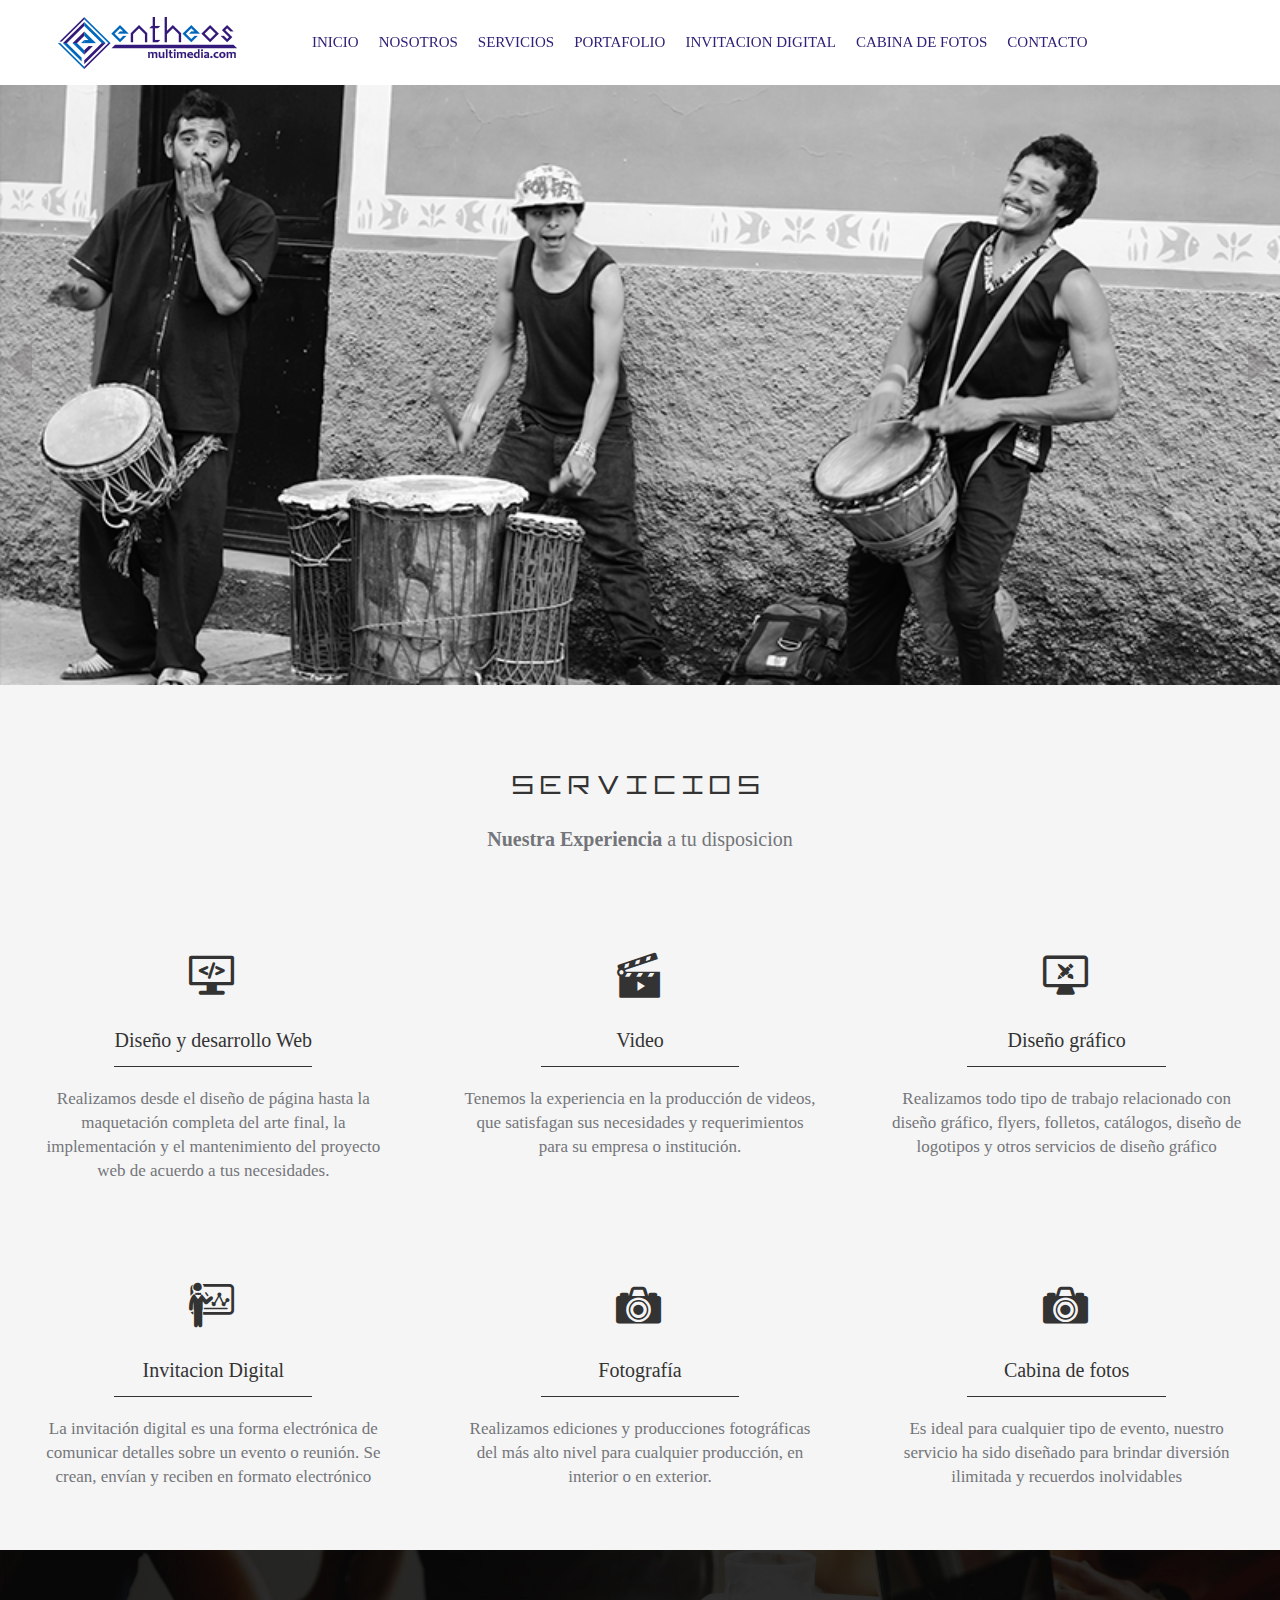
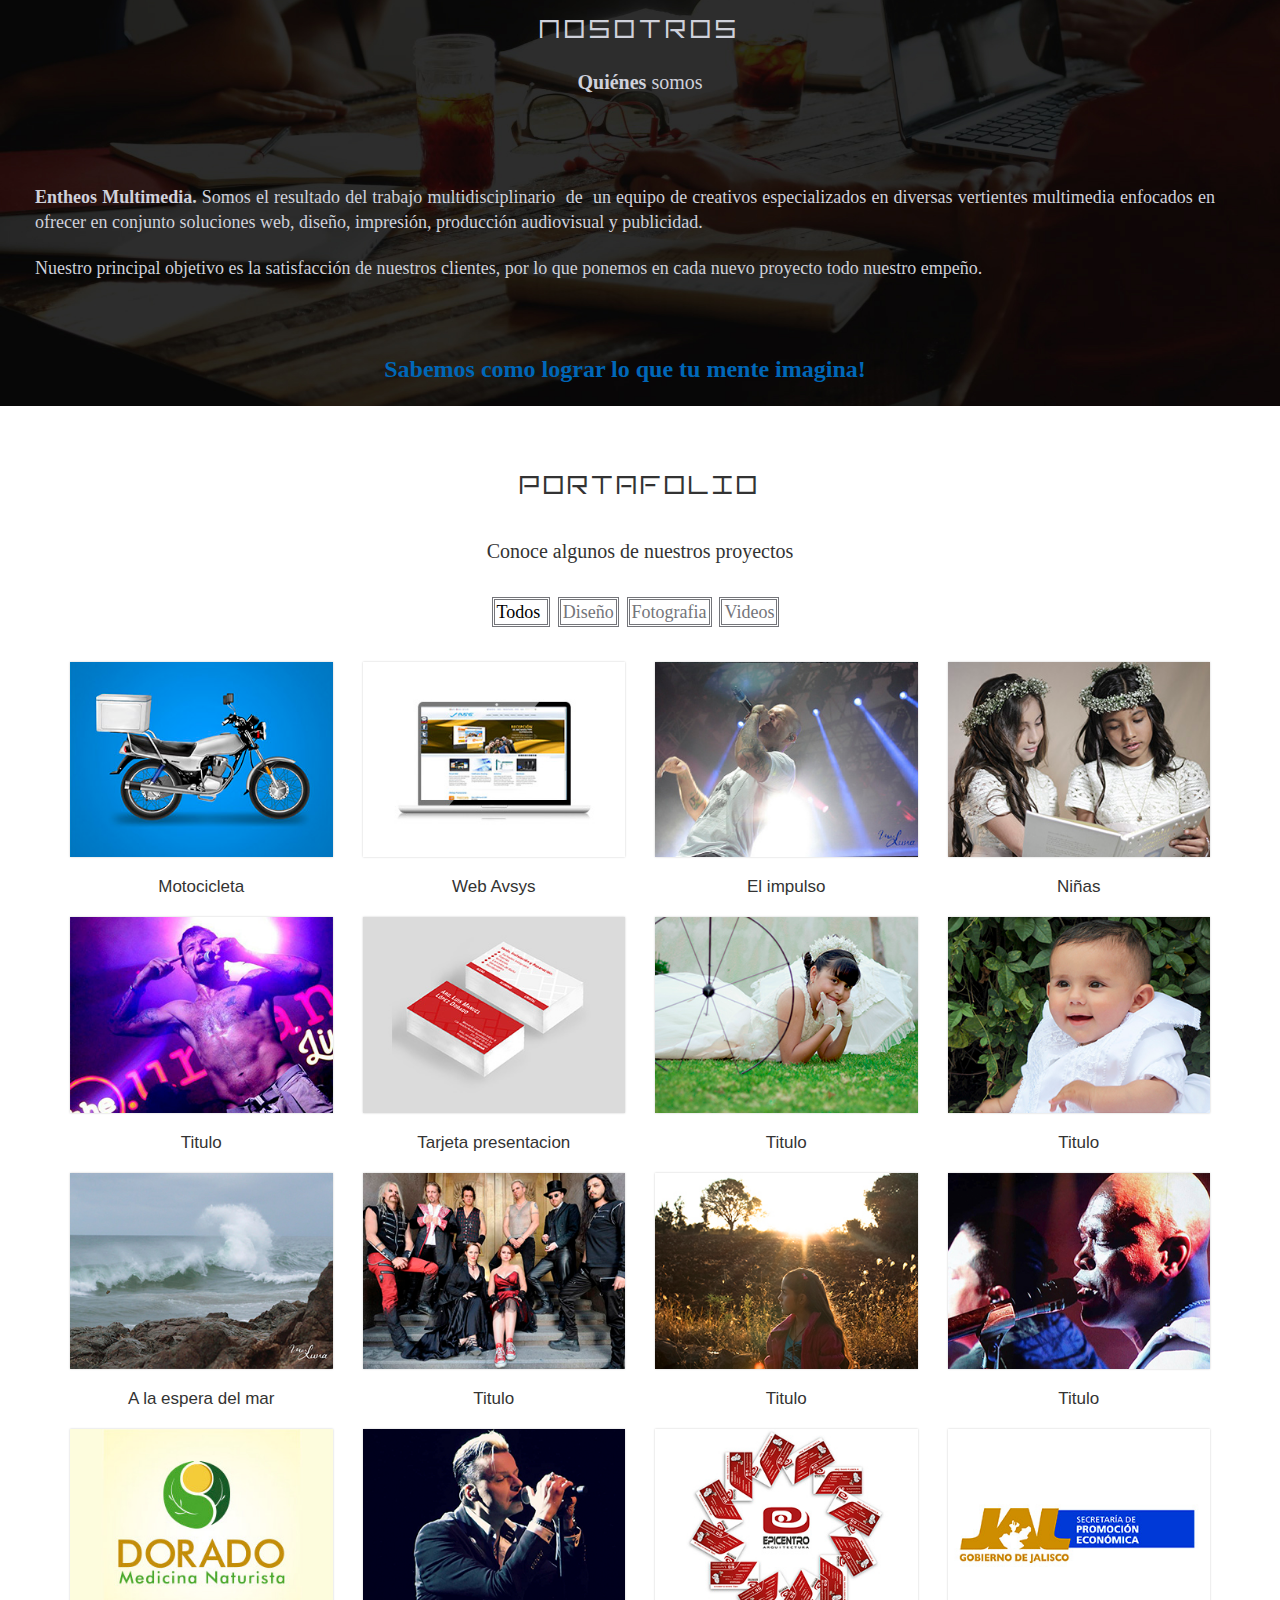
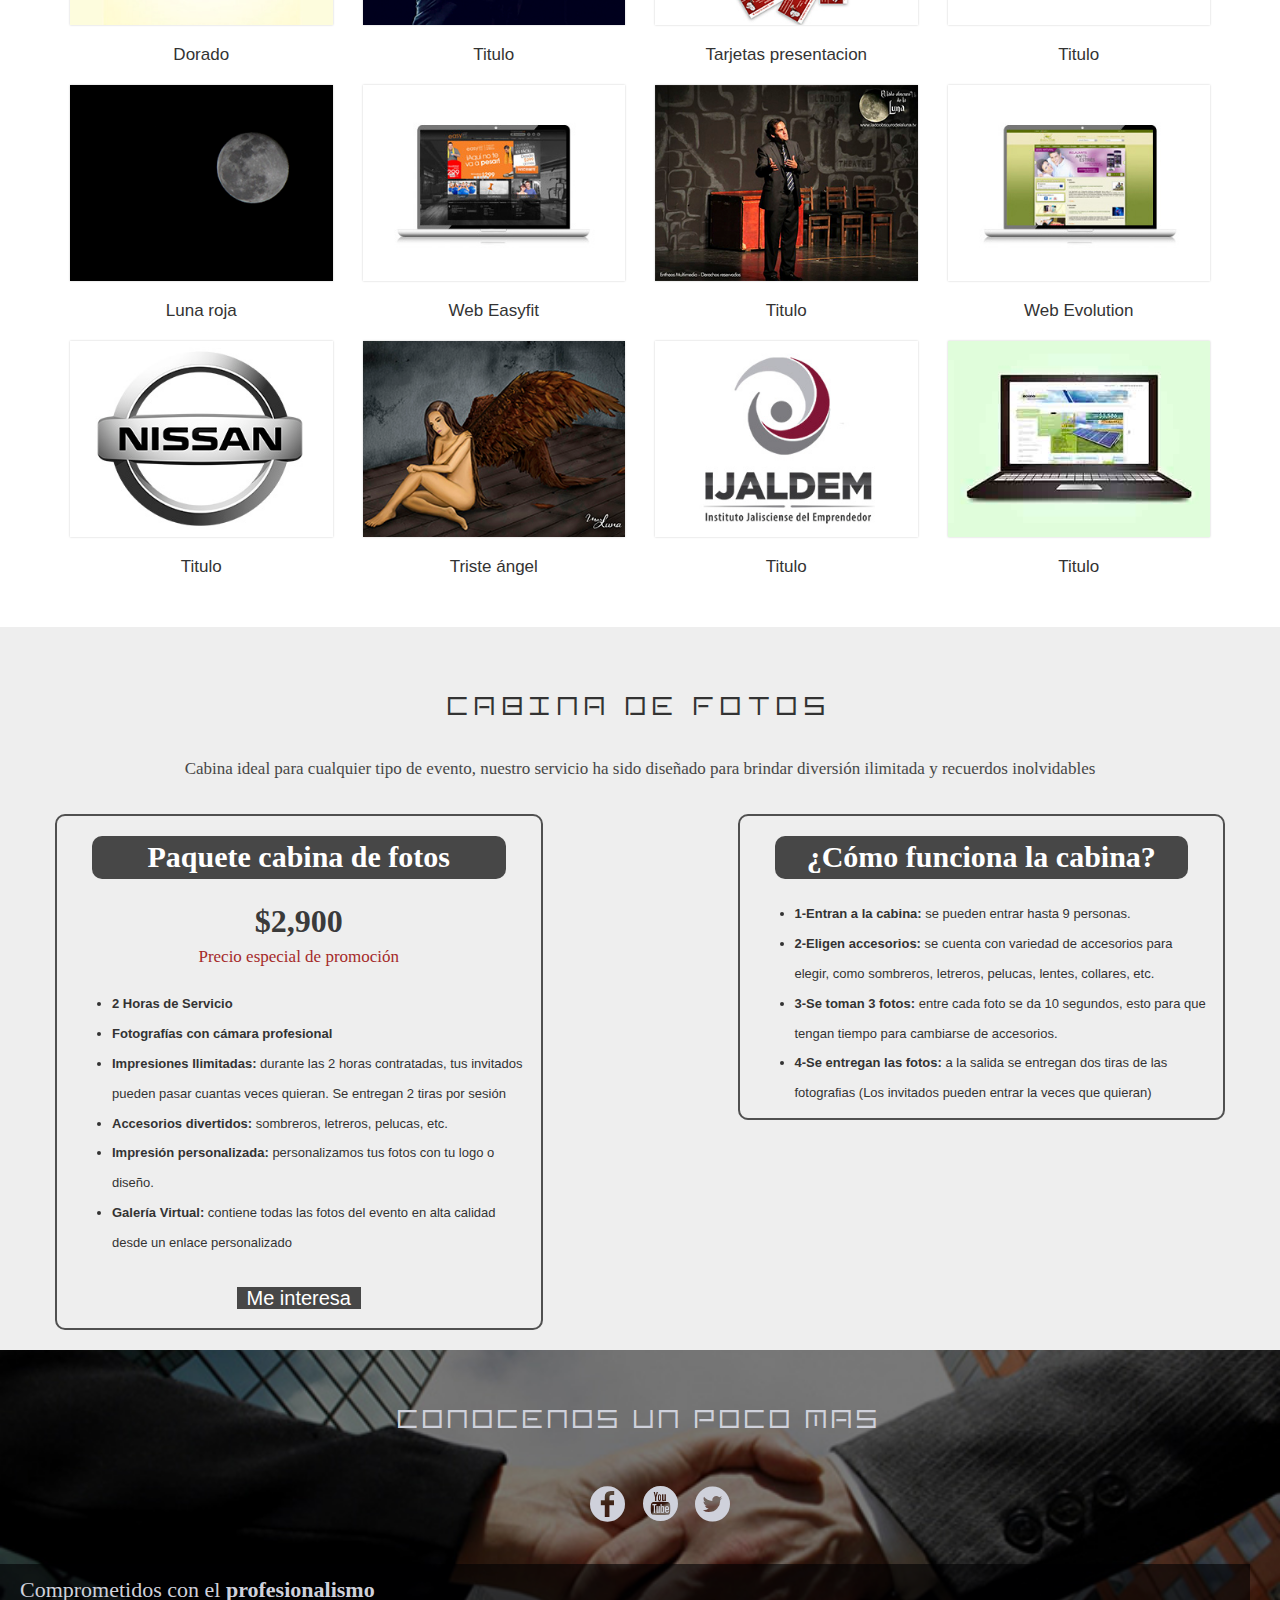
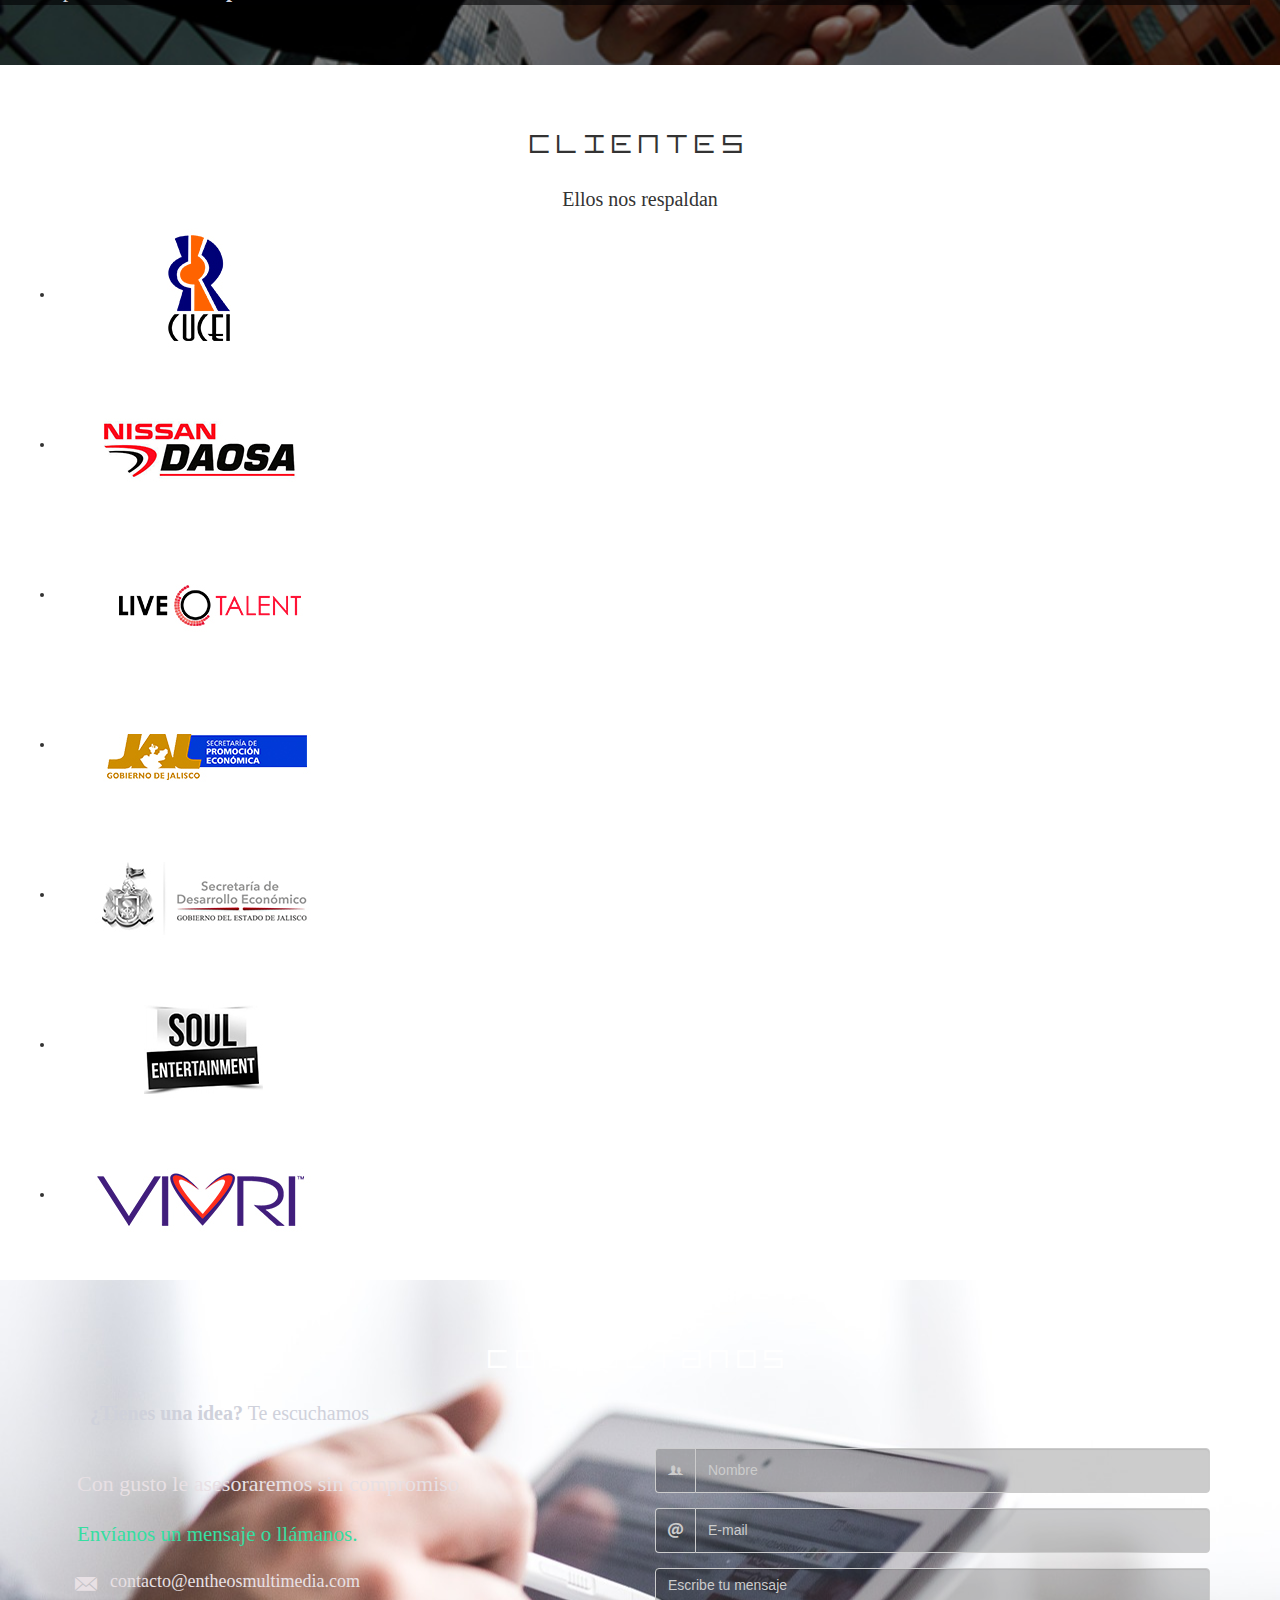
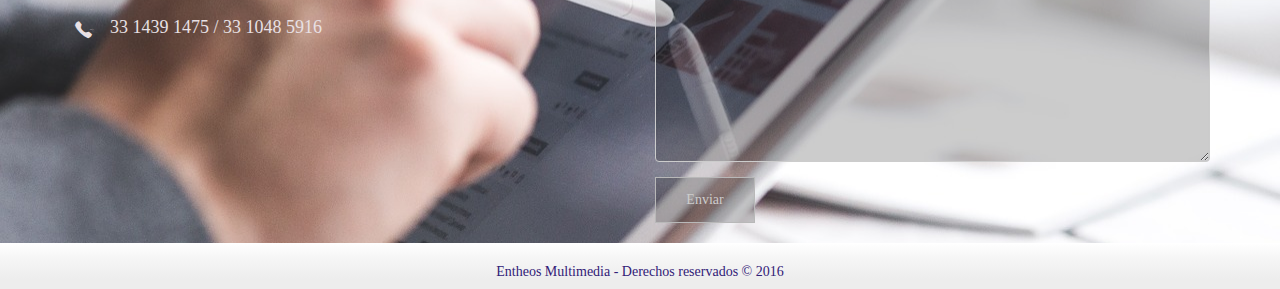
==== commit 1788a51d: "cabinafin" ====
--- a/index.html
+++ b/index.html
@@ -67,6 +67,10 @@
                     <li class="hid-menu" id="op-no"><a href="#"> NOSOTROS</a></li>
                     <li class="hid-menu" id="op-se"><a href="#"> SERVICIOS</a></li>
                     <li class="hid-menu" id="op-po"><a href="#"> PORTAFOLIO</a></li>
+                    <li class="hid-menu" id="op-in"><a href="https://invitationbaby.vercel.app/" target="_blank">
+                            INVITACION DIGITAL</a>
+                    </li>
+                    <li class="hid-menu" id="op-ca"><a href="#"> CABINA DE FOTOS</a></li>
                     <li class="hid-menu" id="op-co"><a href="#"> CONTACTO</a></li>
                 </ul>
             </div>
@@ -153,8 +157,9 @@
                         <h4>Invitacion Digital</h4>
                         <hr id="line-iz">
                         </hr>
-                        <p>La logistica, publicidad y realizacion de tus eventos puedes dejarla en nuestras manos.
-                            Queremos ser parte de tus objetivos y ayudarte a lograrlos.
+                        <p> La invitación digital es una forma electrónica de comunicar detalles sobre un evento o
+                            reunión. Se crean, envían y reciben
+                            en formato electrónico
                         </p>
                     </span>
 
@@ -174,13 +179,14 @@
                 </div>
                 <div class="col-lg-4 col-md-4  col-sm-4 text-center os-animation" data-os-animation="fadeInUp"
                     data-os-animation-delay="1.5s" id="box6">
-                    <div id="diamond"><i class="icons flaticon-men16"></i></div>
+                    <div id="diamond"><i class="icons flaticon-photo226"></i></div>
                     <span>
                         <h4>Cabina de fotos</h4>
                         <hr id="line-iz">
                         </hr>
-                        <p>El conocimiento es poder. Dejamos a tu disposicion nuestra experiencia a
-                            nivel consultoria para crecimiento de tus proyectos y empresa.
+                        <p>Es ideal para cualquier tipo de evento, nuestro servicio ha sido diseñado para brindar
+                            diversión ilimitada y recuerdos inolvidables
+
                         </p>
                     </span>
                 </div>
@@ -989,22 +995,26 @@
                     <h1 class="os-animation" data-os-animation="fadeInDown" data-os-animation-delay="2.4s"
                         id="title-client"> CABINA DE FOTOS</h1>
                     <h2 class="os-animation" data-os-animation="fadeInDown" data-os-animation-delay="2.4s"
-                        id="subt-cabina">Cabina ideal para cualquier tipo de evento, nuestro servicio ha sido diseñado para
+                        id="subt-cabina">Cabina ideal para cualquier tipo de evento, nuestro servicio ha sido diseñado
+                        para
                         brindar diversión ilimitada y recuerdos inolvidables
                     </h2>
                 </div>
             </div>
 
             <div class="row">
-                <div class="col-xs-12 col-sm-4  "></div>
+
                 <div class="col-xs-12 col-sm-5 paquetes">
                     <p class="title-paquetes">
                         Paquete cabina de fotos
                     </p>
-                    <p class="price">$3,000</p>
+                    <p class="price">$2,900</p>
+                    <p id="promocion">Precio especial de promoción</p>
 
                     <ul class="list">
                         <li><strong>2 Horas de Servicio</strong> </li>
+                        <li><strong>Fotografías con cámara profesional</strong> </li>
+
                         <li><strong> Impresiones Ilimitadas:</strong>
 
                             durante las 2 horas contratadas, tus invitados pueden pasar cuantas veces quieran. Se
@@ -1025,7 +1035,35 @@
                     </div>
 
                 </div>
-                <div class="col-xs-12 col-sm-4  "></div>
+                <div class="col-xs-12 col-sm-2  "></div>
+                <div class="col-xs-12 col-sm-5 paquetes">
+                    <p class="title-paquetes">
+                        ¿Cómo funciona la cabina?
+                    </p>
+
+
+                    <ul class="list">
+                        <li><strong> 1-Entran a la cabina:</strong>
+
+                            se pueden entrar hasta 9 personas.
+
+                        </li>
+                        <li><strong>
+                                2-Eligen accesorios:</strong> se cuenta con variedad de accesorios para elegir, como
+                            sombreros, letreros, pelucas, lentes, collares, etc. </li>
+
+                        <li><strong>3-Se toman 3 fotos: </strong>
+                            entre cada foto se da 10 segundos, esto para que tengan tiempo para cambiarse de accesorios.
+                        </li>
+                        <li> <strong>4-Se entregan las fotos:</strong> a la salida se entregan dos tiras de las
+                            fotografias (Los invitados pueden entrar la veces que quieran)
+                        </li>
+
+
+                    </ul>
+
+                </div>
+
 
 
             </div>
--- a/css/section.css
+++ b/css/section.css
@@ -776,6 +776,7 @@
 
   font-family: verdana, arial;
   font-size: 1pt;
+  margin-bottom: 20px;
 }
 
 .cabina {
@@ -808,13 +809,20 @@
   color: rgb(255, 255, 255);
   font-size: 20px;
   text-decoration: none;
- line-height: 3em;
+  line-height: 3em;
 }
 
 #subt-cabina {
   font-size: 17px;
   color: #474747;
   margin-bottom: 35px;
-  
-  font-family: CANDARA;
-}
+
+  font-family: CANDARA;
+}
+
+#promocion {
+  font-size: 17px;
+  margin-top: -20px;
+  color: brown;
+  text-align: center;
+}
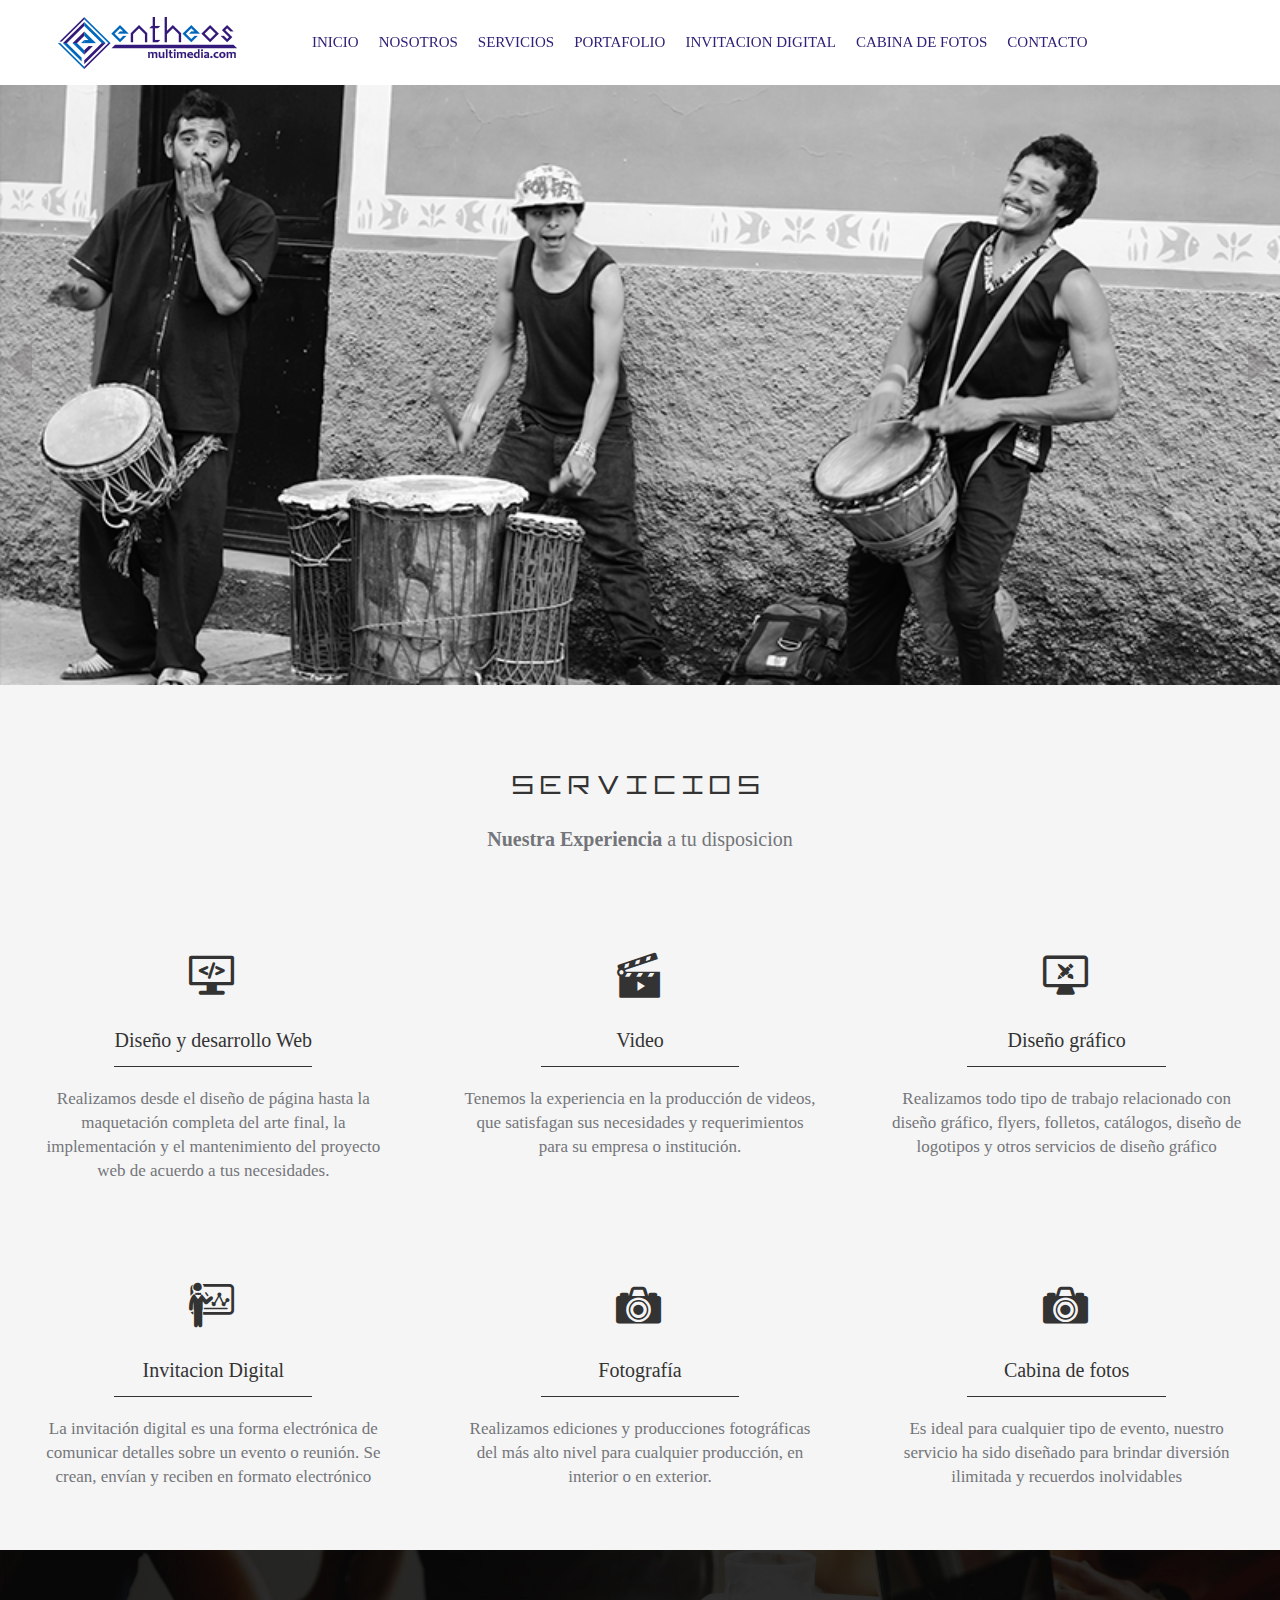
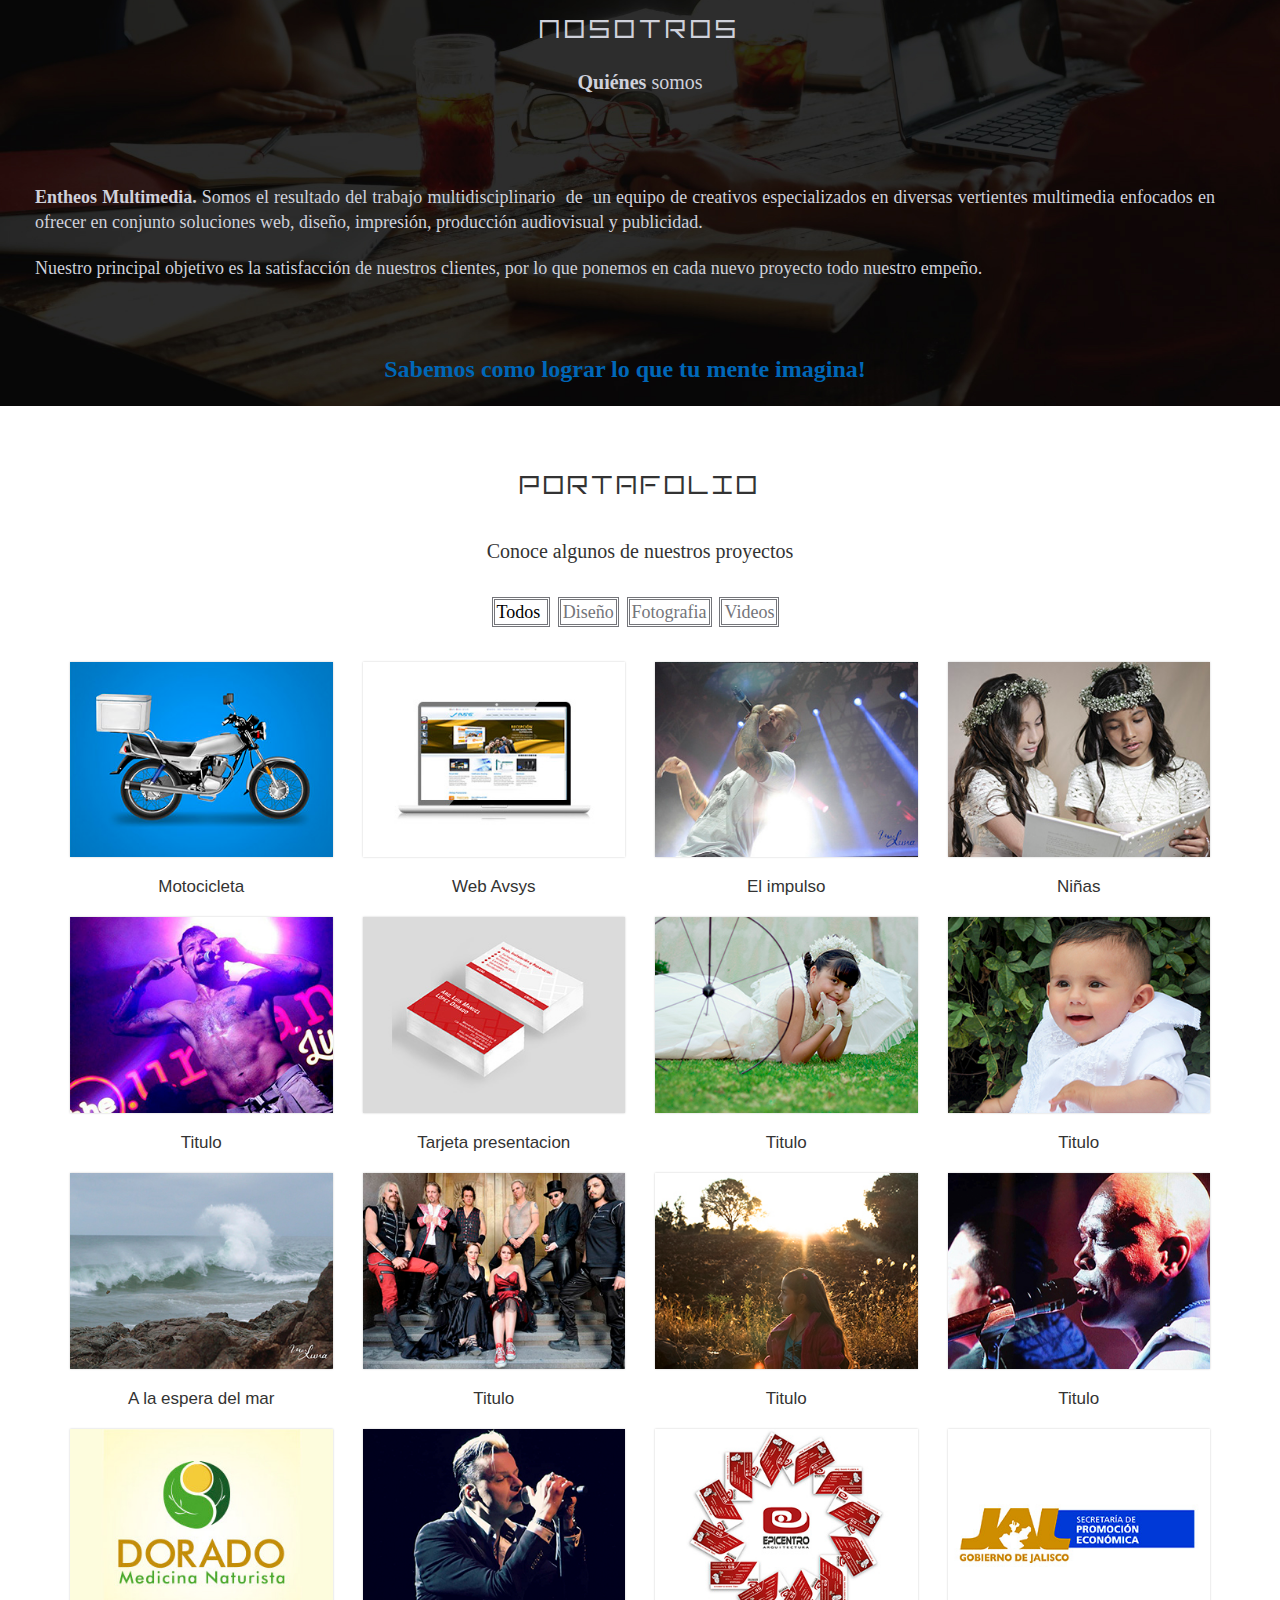
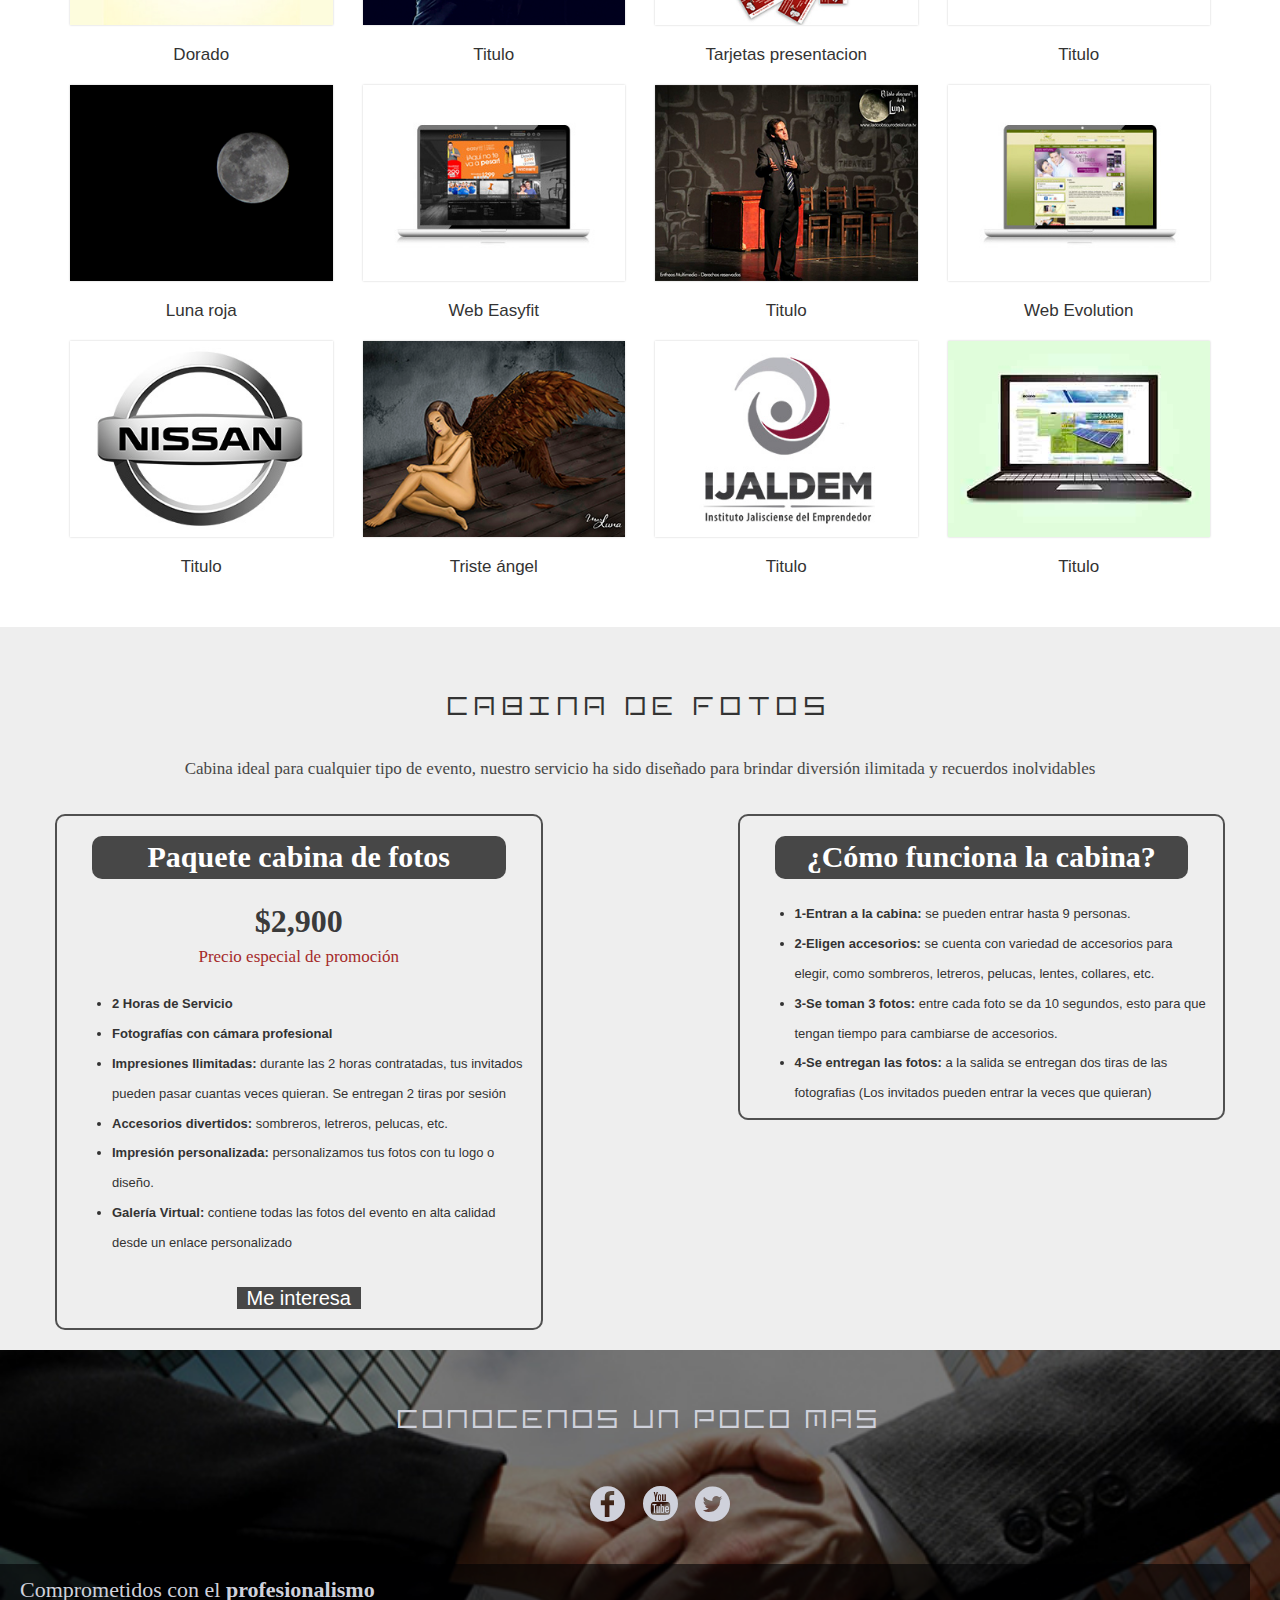
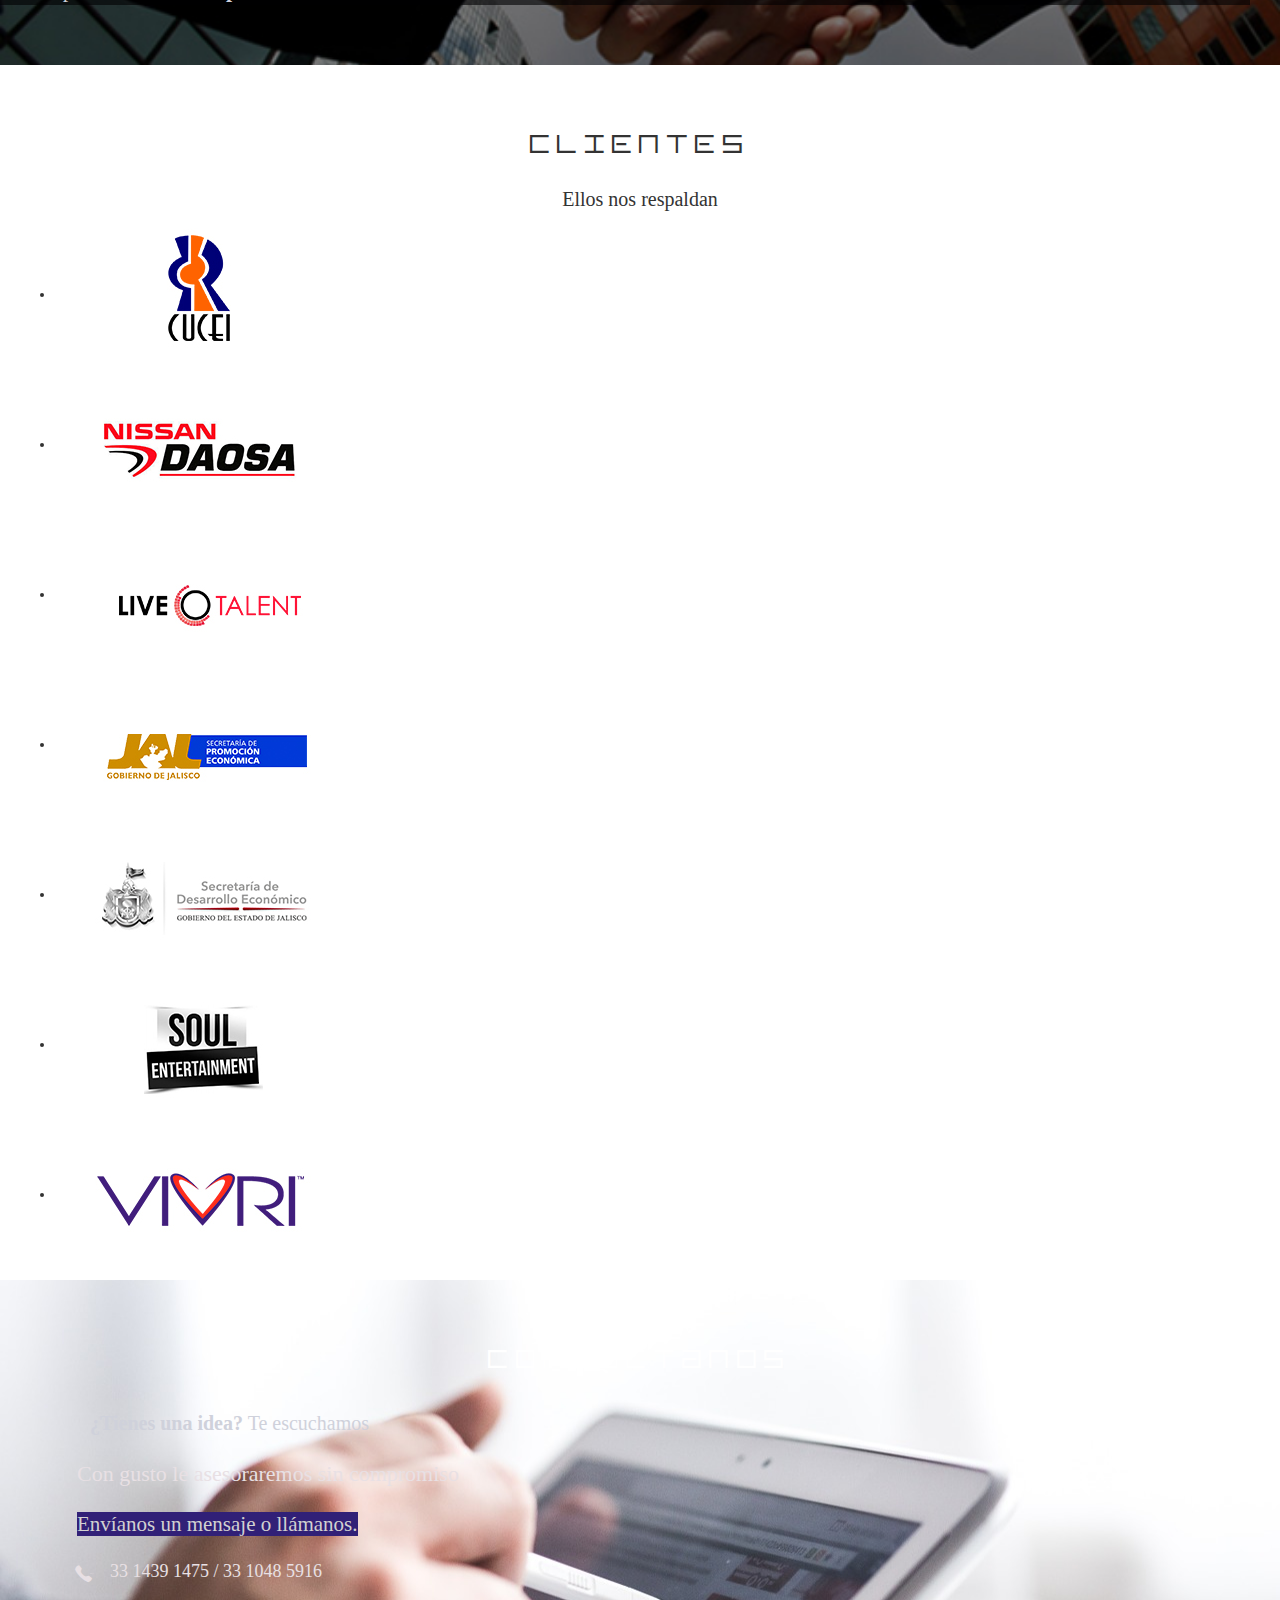
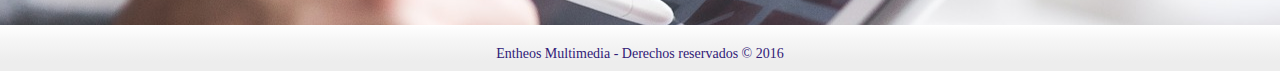
==== commit a21c5464: "contacto" ====
--- a/index.html
+++ b/index.html
@@ -1154,32 +1154,39 @@
         <div class="container">
             <h1 class="os-animation" data-os-animation="fadeInDown" data-os-animation-delay="2.6s" id="title-contacto">
                 Contactanos</h1>
-            <p class="os-animation" data-os-animation="fadeInDown" data-os-animation-delay="2.6s" id="sub-contac"><span>
-                    <strong>¿Tienes una idea?</strong></span> Te escuchamos</p>
 
 
             <div class="row">
-                <div class="col-lg-6 col-md-6  os-animation" data-os-animation="fadeInLeft"
+
+
+                <div class="col-lg-6 col-md-12  os-animation" data-os-animation="fadeInLeft"
                     data-os-animation-delay="2.9s">
                     <div id="contact-titles">
+                        <p class="os-animation" data-os-animation="fadeInDown" data-os-animation-delay="2.6s"
+                            id="sub-contac"><span>
+                                <strong>¿Tienes una idea?</strong></span> Te escuchamos</p>
+
                         <p id="title-contact">Con gusto le asesoraremos sin compromiso </p>
-                        <p id="sub-title-contact"> Envíanos un mensaje o llámanos.</p>
-                    </div>
-                    <div class="contact-title ">
+
+                        <a id="sub-title-contact" href="https://wa.link/xg1pxo" class=" btn-light"
+                            id="btnConfirma">Envíanos un mensaje o llámanos.</a>
+                    </div>
+                    <!--  <div class="contact-title ">
                         <span> <i class="flaticon-envelopes5"></i> </span>
 
                         <p class="title-lead">contacto@entheosmultimedia.com</p>
 
-                    </div>
+                    </div> -->
                     <div class="contact-title">
                         <span> <i class="flaticon-hangphone"></i>
                             <p class="title-lead">33 1439 1475 / 33 1048 5916</p>
                         </span>
                     </div>
+
                 </div>
                 <!--fin datos-->
 
-                <div class="col-lg-6 col-md-6 os-animation" data-os-animation="fadeInRight"
+                <!--  <div class="col-lg-6 col-md-6 os-animation" data-os-animation="fadeInRight"
                     data-os-animation-delay="2.9s">
                     <form name="Contacto" method="post" action="contacto.php">
                         <div class="form-group">
@@ -1204,7 +1211,7 @@
 
 
                     </form>
-                </div>
+                </div> -->
             </div>
         </div>
     </section>
--- a/css/section.css
+++ b/css/section.css
@@ -691,8 +691,10 @@
   font-size: 21px;
   text-align: left;
   margin-left: 7px;
-  color: #36dea1;
-  font-family: CANDARA;
+  color: #d1d1d1;
+  font-family: CANDARA;
+  text-decoration: none;
+  background-color: #312077;
 }
 
 .contact-title {
